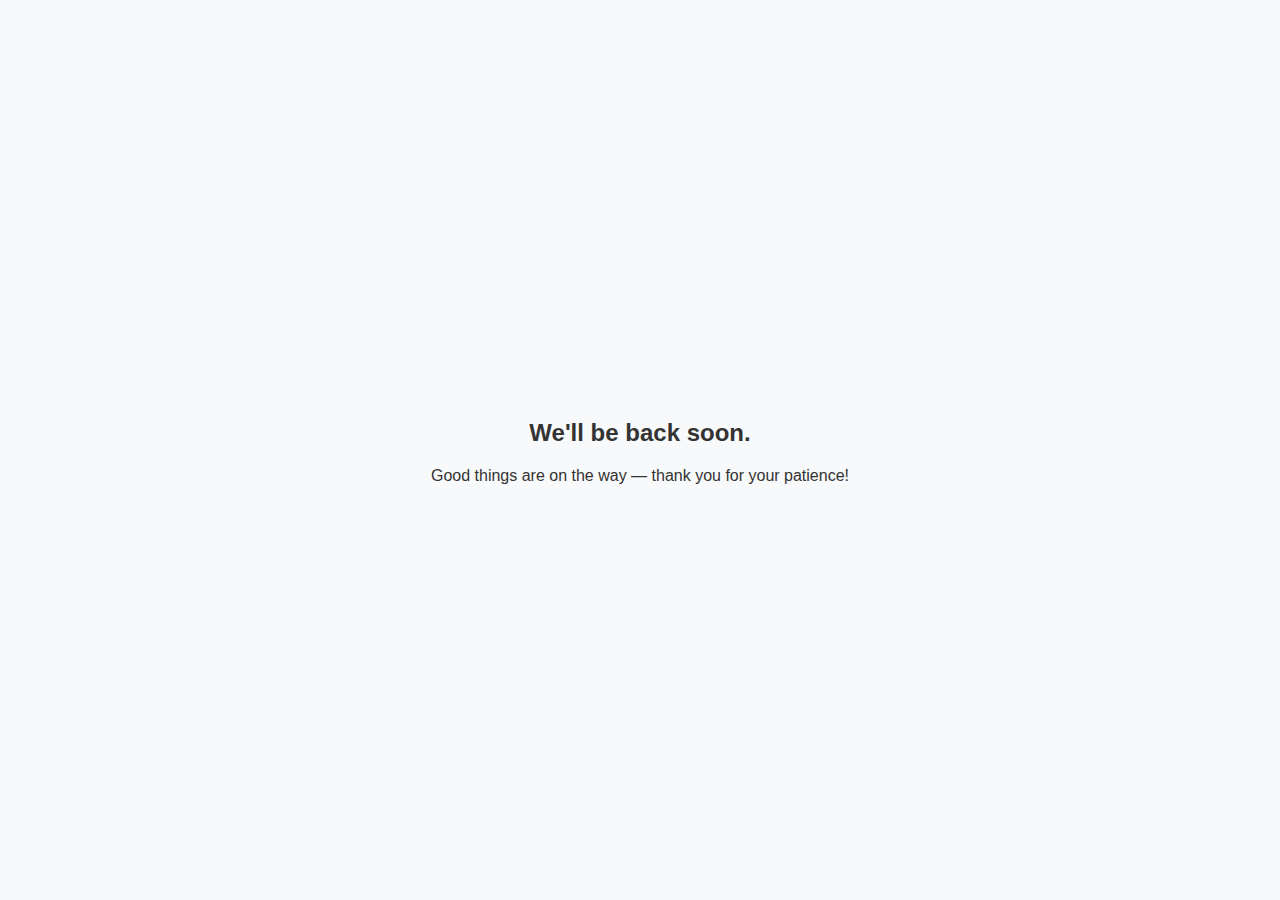
==== index.html @ e7155d1a "Update index.html" ====
<!DOCTYPE html>
<html lang="en">
<head>
  <meta charset="UTF-8" />
  <meta name="viewport" content="width=device-width, initial-scale=1.0"/>
  <title>Maintenance</title>
  <style>
    body {
      font-family: sans-serif;
      background-color: #f8f9fa;
      color: #333;
      display: flex;
      align-items: center;
      justify-content: center;
      height: 100vh;
      margin: 0;
      text-align: center;
    }
  </style>
</head>
<body>
  <div>
    <h2>We'll be back soon.</h2>
    <p>Good things are on the way — thank you for your patience!</p>
  </div>
</body>
</html>
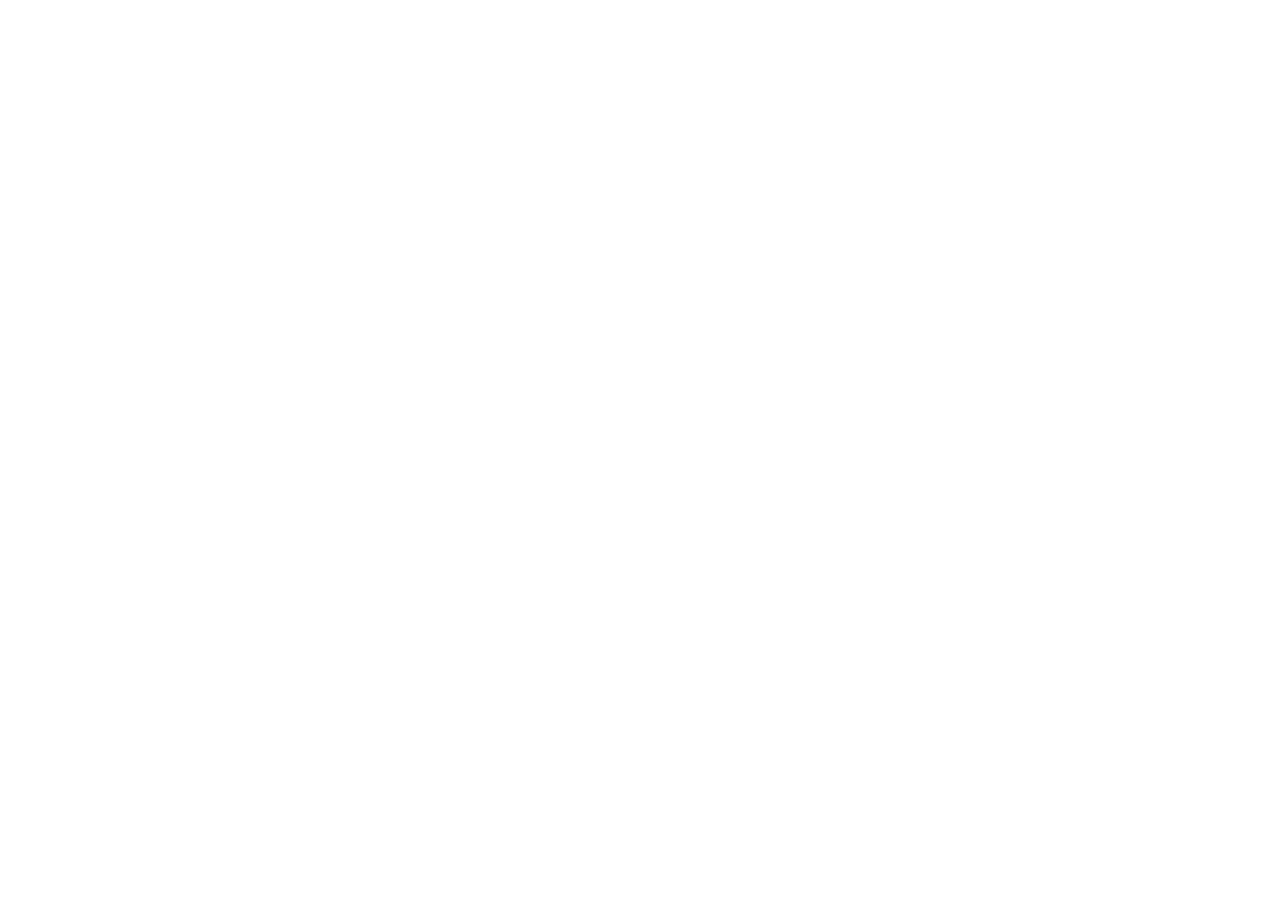
==== commit 7b238594: "Update index.html" ====
--- a/index.html
+++ b/index.html
@@ -1,27 +1,2703 @@
 <!DOCTYPE html>
 <html lang="en">
 <head>
-  <meta charset="UTF-8" />
-  <meta name="viewport" content="width=device-width, initial-scale=1.0"/>
-  <title>Maintenance</title>
-  <style>
-    body {
-      font-family: sans-serif;
-      background-color: #f8f9fa;
-      color: #333;
-      display: flex;
-      align-items: center;
-      justify-content: center;
-      height: 100vh;
-      margin: 0;
-      text-align: center;
-    }
-  </style>
+<meta charset="UTF-8">
+<meta http-equiv="Content-Type" content="text/html; charset=UTF-8">
+<meta name="viewport" content="width=device-width, initial-scale=1, user-scalable=no">
+<meta name="author" content="testkeen.com">	
+<link rel="icon" href="https://testkeen.wordpress.com/wp-content/uploads/2025/02/tkdp_fav-1.png" type="image/svg+xml">
+<title>Testkeen − PSC WBCS, Clerkship, Miscellaneous & KP</title>
+<!-- Google tag (gtag.js) -->
+<script async src="https://www.googletagmanager.com/gtag/js?id=G-6MHMDNCYRB"></script>
+<script>
+  window.dataLayer = window.dataLayer || [];
+  function gtag(){dataLayer.push(arguments);}
+  gtag('js', new Date());
+
+  gtag('config', 'G-6MHMDNCYRB');
+</script>
+<link rel="preconnect" href="https://fonts.googleapis.com">
+<link rel="preconnect" href="https://fonts.gstatic.com" crossorigin>
+<link href="https://fonts.googleapis.com/css2?family=Open+Sans:ital,wght@0,300..800;1,300..800&family=Tiro+Bangla:ital@0;1&display=swap" rel="stylesheet">
+
+<style>
+        body {
+	    font-family: "Open Sans", serif;
+	    font-optical-sizing: auto;
+        max-width: 99%;
+        margin: auto;
+        text-align: center;
+        box-sizing: border-box;
+		font-size: 1rem;
+		user-select: none;
+        }
+		h2 {margin-top: 2px;
+		}
+		p {
+			font-size: 18px;
+		}
+		
+		.top-bar {
+			position: absolute;
+			top: 14px;
+			right: 0%;
+			display: flex;
+			align-items: center;
+			font-size: 20px;
+		}
+
+		.join {
+			margin-right: 20px; 
+		}
+		.top-bar .join a:hover {
+			color: #000000; 
+		}
+
+		.top-bar .join a {
+			color: #666666;
+			text-decoration: none;
+			top: 1.8px; 
+		}
+	
+		* {
+			opacity: 0;
+			animation: fadeIn 0.5s ease-in forwards;
+		}
+
+		@keyframes fadeIn {
+			to {
+        opacity: 1;
+			}
+		}
+
+        @media (min-width: 768px) {
+            .feature-list li {
+                width: 48%; 
+                margin-right: 4%;
+            }
+            .feature-list li:nth-child(2n) {
+                margin-right: 0; 
+            }
+        }
+
+		.info {
+			font-size: 12px;
+			color: #5f6368;
+			position: relative;
+			display: flex;
+			justify-content: space-between;
+			align-items: center;
+			gap: 16px;
+			padding: 2px 10px; /* Adjusted padding */
+			user-select: none;
+			margin-bottom: 20px;
+		}
+
+		.info .btn {
+			display: inline-block;
+			padding: 6px 12px;
+			background-color: #ffffff;
+			border-radius: 12px;
+			color: #5f6368;
+			text-decoration: none;
+			font-weight: 500;
+			text-align: center;
+			transition: background-color 0.2s ease-in-out;
+		}
+		
+
+		.info .btn:hover {
+			background-color: #F4F4F4;
+		}
+
+		.left-links {
+			display: flex;
+			gap: 10px;
+		}
+
+		.right-links {
+			display: flex;
+		}
+		.info-btn {
+			background-color: #007bff;
+			color: white;
+			cursor: pointer;
+			display: inline-block;
+		}
+
+		.popup {
+			display: none;
+			position: absolute;
+			background: #fff;
+			border: 1px solid #ccc;
+			padding: 10px;
+			box-shadow: 0px 4px 6px rgba(0, 0, 0, 0.1);
+			border-radius: 12px;
+			bottom: 100%; 
+			left: 50%;
+			transform: translateX(-50%);
+			margin-bottom: 5px; 
+		}
+
+		.popup a {
+			display: block;
+			margin-bottom: 5px;
+		}
+
+		.daily-btn {
+			display: inline-flex; 
+			align-items: center;
+		}
+
+		.test-date {
+			background: #aaa;
+			font-size: 10px;
+			color: black;
+			padding: 2px 2px;
+			border-radius: 4px;
+			font-weight: 300;
+			margin-left: 6px; 
+			min-width: 25px; 
+			text-align: center;
+			display: flex;
+			flex-direction: column;
+			align-items: center;
+			transition: background-color 0.2s ease-in-out;
+		}
+		.daily-btn:hover .test-date {
+			background-color: #0056b3;
+		}		
+		
+		.month, .day {
+			font-size: 10px; 
+			margin: 0; 
+			color: white;
+			font-weight: 300;
+		}
+		
+		.dynalinks {
+			margin-bottom: 60px;
+			max-width: 70%;
+			margin-left: auto;
+			margin-right: auto;
+		}
+		.dynalinks button {
+			margin: 5px; 
+		}
+		.dynamic-width-button, .more-btn {
+			position: relative;
+			width: auto; 
+			font-family: 'Open Sans';
+			padding: 10px 12px;
+			display: inline-flex;
+			align-items: center;
+			border-radius: 20px;
+			background-color: #ffffff;
+			<!-- background-color: #f4f4f4; -->
+			border: none;
+			cursor: pointer;
+			white-space: nowrap;
+			border: 1px solid #ddd;
+			font-size: 13px; 
+			text-align: left; 
+			color: #222;
+		}
+		
+		.button100bn, .dynamic-width-button, .btn, .start-test, .more-btn, .cwtcontainer-search-and-name {
+		  -webkit-tap-highlight-color: transparent; 
+		}
+		.button100bn:focus, 
+		.dynamic-width-button:focus, 
+		.btn:focus,
+		.more-btn, 
+		.start-test:focus {
+		  outline: none;
+		}
+		#join-button {
+		  -webkit-tap-highlight-color: transparent; 
+		}
+
+		#join-button:focus {
+		  outline: none; 
+		}
+
+		.dynamic-width-button:hover, .more-btn:hover {
+			background-color: #f4f4f4;
+		}
+
+		.dynamic-width-button span, .more-btn span {
+			font-size: 14px;
+			text-align: left;
+			color: #222;
+		}
+		
+		#targetContainer {
+			display: none;
+			opacity: 0;
+			transition: opacity 0.5s ease-in-out;
+		}
+		.active-button {
+			background-color: #e0ecf4 !important; 
+		}
+		.active-button span {
+			color: #0884fc !important; 
+		}	
+		.active-button svg circle {
+			stroke: #0884fc !important; 
+		}
+
+		.active-button svg text {
+			fill: #0884fc !important;
+		}
+
+		.dt-info {
+			position: absolute;
+			top: -30px; 
+			right: -8px; 
+			width: 20px;
+			height: 20px;
+			cursor: pointer;			
+			background-color: white; 
+			border-radius: 50%;
+			border: 1px solid white;
+			z-index: 1001;
+		}
+		.info-container {
+			position: relative;
+			display: inline-block;
+		}
+
+		.tooltip {
+			position: absolute;
+			top: -70px; 
+			right: -50px; 
+			background-color: rgba(0, 0, 0, 0.8);
+			color: white;
+			padding: 6px 8px;
+			font-size: 12px;
+			border-radius: 6px;
+			width: auto;
+			text-align: center;
+			visibility: hidden;
+			opacity: 0;
+			transition: opacity 0.2s ease-in-out, transform 0.2s ease-in-out;
+			box-shadow: 0px 4px 6px rgba(0, 0, 0, 0.1);
+			transform: translateY(-5px); 
+		}
+
+		.info-container:hover .tooltip {
+			visibility: visible;
+			opacity: 1;
+			transform: translateY(0);
+		}
+        .extra-buttons {
+            display: none; 
+        }
+		
+		::-webkit-scrollbar {
+			width: 0px;
+		}
+		
+		.more-btn {
+			position: relative;
+			overflow: hidden; 
+		}
+
+		.more-btn::after {
+			content: "";
+			position: absolute;
+			top: 0;
+			left: -100%;
+			width: 100%;
+			height: 100%;
+			background: linear-gradient(120deg, transparent, rgba(255, 255, 255, 0.6), transparent);
+			transform: skewX(-30deg);
+			animation: light-wave 5s infinite linear;
+		}
+
+		@keyframes light-wave {
+			0% {
+				left: -100%;
+			}
+			100% {
+				left: 100%;
+			}
+		}
+        .blue-dot {
+            position: absolute;
+            top: -8px;
+            right: 12px;
+            width: 6px;
+            height: 6px;
+            background-color: #697FBD;
+            border-radius: 50%;
+            display: block;
+        }		
+
+		.daily-tests, .bntests {
+		  width: 100%; 
+		  margin-bottom: 20px; 
+
+		}
+
+		@media (min-width: 968px) {
+		  .container { 
+			display: flex;
+			justify-content: space-between; 
+		  }
+
+		  .daily-tests, .bntests {
+			width: 48%;
+			margin-right: 1%; 
+		  }
+
+		  .bntests {
+			margin-right: 0; 
+		  }
+		}
+
+		.selector, .info, .gktests {
+		max-width: 75%;
+		margin: auto; /* Centering */
+		}
+
+		@media (max-width: 768px) {
+			.selector, .info, .gktests, .dynalinks {
+				max-width: 97%;
+			}
+		}
+		
+		.cwtcontainer {
+		  text-align: center;
+		  left: 50%;
+		  padding: 20px;
+		  background: #f4f4f4;
+		  border-radius: 30px; 
+		  user-select: none;
+		  margin-top: 100px;		  
+		}
+		@media (max-width: 560px) {
+			.cwtcontainer {
+			  margin-top: auto;
+			}
+		}
+		
+		.greet {
+			z-index: 1 !important;
+			font-family: 'Open Sans', sans-serif;
+			font-weight: 500;
+			font-size: 18px;
+			line-height: 1.5;
+			text-align: center;
+			color: #333;
+			transition: opacity 0.5s ease-in-out;
+		}
+		
+		select, button {
+		  margin: 10px 0;
+		  padding: 8px;
+		  width: 200px;
+		  border: 1px solid green;
+		  border-radius: 4px;
+		  font-size: 12px;
+		  cursor: pointer;
+		}
+		
+		select:disabled {
+		  background-color: #e9ecef;
+		  cursor: not-allowed;
+		  border: 1px solid #ccc;	  
+		}
+		button {
+		  background-color: gray;
+		  color: white;
+		  border: none;
+		  cursor: not-allowed;
+		  transition: background-color 0.3s; 
+		}
+		button.active {
+		  background-color: #0056b3;
+		  cursor: pointer;
+		}
+		.hidden {
+		  display: none;
+		}
+		
+		.grayscale {
+		filter: grayscale(100%);
+		}
+			
+        .container100bn {
+            display: none; 			
+            margin-top: 20px;
+            padding: 20px;
+            grid-template-columns: repeat(auto-fit, minmax(50px, 1fr));
+            grid-template-rows: auto auto 1fr auto; 
+            gap: 14px;
+            background-color: #f4f4f4;
+            border-radius: 20px;
+            margin-top: 20px;
+            margin-bottom: 20px;
+            padding: 20px;
+            text-align: center;
+        }
+		
+        .intro-text {
+            grid-column: 1 / -1; 
+            text-align: center;
+			margin-bottom: 20px;
+        }
+		.concl-text {
+            grid-column: 1 / -1; 
+            text-align: center;
+			margin-top: 20px;		
+		}
+
+        .button-container {
+            grid-column: 1 / -1;
+            display: grid;
+            grid-template-columns: repeat(auto-fit, minmax(50px, 1fr));
+            gap: 14px;
+        }
+
+        .button100bn {
+            position: relative;
+            width: 45px;
+            height: 45px;
+            border-radius: 50%;
+            background-color: #0056b3;
+            color: white;
+            text-align: center;
+            line-height: 45px;
+            text-decoration: none;
+            font-size: 16px;
+        }
+
+        .button100bn:hover {
+            background-color: #0056d6;
+        }
+
+        .free-badge-bn {
+            position: absolute;
+            top: -6px;
+			width: 24px; 
+			height: 10px;			
+			background-color: green; 
+			color: white;
+            font-size: 8px;
+            font-weight: bold;
+            padding: 2px 2px;
+            border-radius: 5px;
+			z-index: 1;			
+			display: flex;
+			justify-content: center;
+			align-items: center;
+			font-family: Arial, sans-serif; 
+			text-decoration: none; 
+			border: 1px solid #e4e4f7;
+			user-select: none; 
+			pointer-events: none;						
+        }
+
+.cwtcontainer-search-and-name {
+            display: flex;
+            align-items: left;
+            justify-content: space-between;
+        }
+
+        .search-container {
+            display: flex;
+            align-items: left;
+            gap: 8px;
+            padding: 8px 12px;
+            border-radius: 20px;
+            transition: background 0.3s ease;
+            cursor: pointer;
+        }
+
+        .search-container:hover {
+            background: #F4F4F4;
+        }
+
+        .search-icon {
+            width: 24px;
+            height: 24px;
+            cursor: pointer;
+            flex-shrink: 0;
+        }
+
+        .search-input {
+			font-family: "Open Sans", serif;
+            width: 0;
+            opacity: 0;
+            border: none;
+            outline: none;
+            font-size: 14px;
+            transition: width 0.5s ease, opacity 0.5s ease;
+            background: transparent;
+        }
+		
+		.search-container.active .search-icon path {
+			stroke: #0884fc;
+		}
+
+		.search-container .search-icon path {
+			stroke: #464455; 
+		}		
+
+        .search-container.active .search-input {
+            width: 180px;
+            opacity: 1;
+        }
+		@media (min-width: 768px) {
+			.search-container.active .search-input {
+				width: 400px;
+			}
+		}		
+		@media (max-width: 350px) {  
+			.search-container:has(.search-input:not(:placeholder-shown)) + .testdesk {
+				display: none;
+			}
+		}
+	
+		.search-results {
+			margin-top: 30px;
+			position: absolute;
+			width: 300px;
+			max-height: 200px;
+			overflow-y: auto; 
+			overflow-x: hidden;
+			display: none;
+			z-index: 10000;
+			border-radius: 4px;
+		}
+
+		.search-result-item {
+			padding: 8px;
+			cursor: pointer;
+			font-size: 14px;
+		}
+
+		.search-result-item:hover {
+			color: #0884fc; 
+			background: transparent; 
+		}
+		.search-results::-webkit-scrollbar {
+			width: 4px;
+		}
+
+		.search-results::-webkit-scrollbar-thumb {
+			background-color: #888;
+			border-radius: 4px;
+		}
+
+		.search-results::-webkit-scrollbar-thumb:hover {
+			background-color: #555;
+		}
+		.btn svg { filter: grayscale(100%); transition: filter 0.3s; }  
+		.btn:hover svg, .btn:active svg { filter: grayscale(0%); }
+		
+		
+#notification {
+            font-family: "Open Sans", serif;
+			font-size: 14px;
+            position: fixed;
+            top: 40px;  
+            left: -312px;
+            color: #333;
+            padding: 15px;
+            transition: transform 0.5s ease-in-out;
+			z-index: 9999;
+        }
+        .notishow {
+            transform: translateX(320px);
+        }
+        .notihide {
+            transform: translateX(-320px);
+        }	
+		
+		
+</style>
 </head>
 <body>
-  <div>
-    <h2>We'll be back soon.</h2>
-    <p>Good things are on the way — thank you for your patience!</p>
-  </div>
+<div id="sidebar-toggle" style="display: inline-block; position: absolute; left: 10px; margin-top: -90px; padding: 8px;" draggable="false"> <img src="https://raw.githubusercontent.com/testkeen/testkeen.github.io/1ece4b103b0f486cca823d83f6406282b7410e41/Testkeen.svg" alt="Logo" style="width: 25px; height: auto; display: block; transform: translateY(20px); margin-left: 0; margin-top: -20px; user-drag: none;" oncontextmenu="return false;" draggable="false"></div>
+<div class="top-bar"><div class="join">
+<div id="loading-spinner" style="display: inline-block; padding: 3px 10px; text-align: center; vertical-align: center; ">
+<svg width="14px" height="14px" xmlns="http://www.w3.org/2000/svg" viewBox="0 0 36 36" fill="none"> <defs><linearGradient x1="0%" y1="100%" x2="100%" y2="100%" id="linearGradient-1"> <stop stop-color="#666" stop-opacity="0" offset="0%"></stop> <stop stop-color="#666" stop-opacity="0.50" offset="39.9430698%"></stop> <stop stop-color="#666" offset="100%"></stop> </linearGradient></defs> <g stroke="none" stroke-width="1" fill="none" fill-rule="evenodd"> <rect fill-opacity="0.01" fill="none" x="0" y="0" width="36" height="36"></rect> <path d="M34,18 C34,9.163444 26.836556,2 18,2 C11.6597233,2 6.18078805,5.68784135 3.59122325,11.0354951" stroke="url(#linearGradient-1)" stroke-width="4" stroke-linecap="round" transform="rotate(-90, 18, 18)"> <animateTransform attributeName="transform" type="rotate" from="0 18 18" to="360 18 18" dur="0.8s" repeatCount="indefinite" keyTimes="0;1" keySplines="0.42, 0.0, 0.58, 1.0" /></path></g></svg></div>
+<a id="join-button" href="https://www.testkeen.com/membership" style="display: none; padding: 3px 10px; background-color: #f4f4f4; color: 666666; text-decoration: none; font-size: 16px; border-radius: 30%; text-align: center; opacity: 0.5; vertical-align: center; " title="Subscribe"><svg fill="#444" height="14px" width="14px" version="1.1" id="Capa_1" xmlns="http://www.w3.org/2000/svg" xmlns:xlink="http://www.w3.org/1999/xlink" viewBox="0 0 220 220" xml:space="preserve" stroke="#444"> <g id="SVGRepo_bgCarrier" stroke-width="0"></g> <g id="SVGRepo_tracerCarrier" stroke-linecap="round" stroke-linejoin="round"></g> <g id="SVGRepo_iconCarrier"> <path d="M220,98.865c0-12.728-10.355-23.083-23.083-23.083s-23.083,10.355-23.083,23.083c0,5.79,2.148,11.084,5.681,15.14 l-23.862,21.89L125.22,73.002l17.787-20.892l-32.882-38.623L77.244,52.111l16.995,19.962l-30.216,63.464l-23.527-21.544 c3.528-4.055,5.671-9.344,5.671-15.128c0-12.728-10.355-23.083-23.083-23.083C10.355,75.782,0,86.137,0,98.865 c0,11.794,8.895,21.545,20.328,22.913l7.073,84.735H192.6l7.073-84.735C211.105,120.41,220,110.659,220,98.865z"></path> </g></svg></a></div></div>
+
+<div id="notification">
+<svg style="vertical-align: -3px;" width="16px" height="16px" viewBox="0 0 24 24" fill="none" xmlns="http://www.w3.org/2000/svg"><g id="SVGRepo_bgCarrier" stroke-width="0"></g><g id="SVGRepo_tracerCarrier" stroke-linecap="round" stroke-linejoin="round"></g><g id="SVGRepo_iconCarrier"> <path d="M12 2C6.49 2 2 6.49 2 12C2 17.51 6.49 22 12 22C17.51 22 22 17.51 22 12C22 6.49 17.51 2 12 2ZM16.78 9.7L11.11 15.37C10.97 15.51 10.78 15.59 10.58 15.59C10.38 15.59 10.19 15.51 10.05 15.37L7.22 12.54C6.93 12.25 6.93 11.77 7.22 11.48C7.51 11.19 7.99 11.19 8.28 11.48L10.58 13.78L15.72 8.64C16.01 8.35 16.49 8.35 16.78 8.64C17.07 8.93 17.07 9.4 16.78 9.7Z" fill="#47ab3f"></path> </g></svg>
+
+    &nbsp; Welcome to <b style="font-weight: 600;">Testkeen</b>  
+</div>
+<script>
+const notificationVersion = "0";
+
+    document.addEventListener("DOMContentLoaded", function () {
+        let storedVersion = localStorage.getItem("notifVersion");
+        if (storedVersion !== notificationVersion) {
+            setTimeout(showNotification, 3000);
+            localStorage.setItem("notifVersion", notificationVersion);
+        }
+    });
+
+    function showNotification() {
+        let notif = document.getElementById("notification");
+        notif.classList.add("notishow");
+        setTimeout(hideNotification, 10000);
+    }
+
+    function hideNotification() {
+        let notif = document.getElementById("notification");
+        notif.classList.add("notihide");
+        setTimeout(() => notif.style.display = "none", 500);
+    }
+</script>
+<div class="intro" style="margin-bottom: 100px;"></div>
+<div class="dynalinks"> 
+<button class="dynamic-width-button" data-url="https://sites.google.com/view/m100ptests/mixed100-en"><svg fill="#e2c922" style="vertical-align: middle; margin-right: 8px;" width="20px" height="20px" viewBox="-4 0 32 32" version="1.1" xmlns="http://www.w3.org/2000/svg"><g id="SVGRepo_bgCarrier" stroke-width="0"></g><g id="SVGRepo_tracerCarrier" stroke-linecap="round" stroke-linejoin="round"></g><g id="SVGRepo_iconCarrier"> <title>Updates Daily</title> <path d="M12 10.938c-1.375 0-2.5-1.125-2.5-2.5 0-1.406 1.125-2.5 2.5-2.5s2.5 1.094 2.5 2.5c0 1.375-1.125 2.5-2.5 2.5zM2.031 9.906c1.094 0 1.969 0.906 1.969 2 0 1.125-0.875 2-1.969 2-1.125 0-2.031-0.875-2.031-2 0-1.094 0.906-2 2.031-2zM22.031 9.906c1.094 0 1.969 0.906 1.969 2 0 1.125-0.875 2-1.969 2-1.125 0-2.031-0.875-2.031-2 0-1.094 0.906-2 2.031-2zM4.219 23.719l-1.656-9.063c0.5-0.094 0.969-0.375 1.344-0.688 1.031 0.938 2.344 1.844 3.594 1.844 1.5 0 2.719-2.313 3.563-4.25 0.281 0.094 0.625 0.188 0.938 0.188s0.656-0.094 0.938-0.188c0.844 1.938 2.063 4.25 3.563 4.25 1.25 0 2.563-0.906 3.594-1.844 0.375 0.313 0.844 0.594 1.344 0.688l-1.656 9.063h-15.563zM3.875 24.5h16.25v1.531h-16.25v-1.531z"></path> </g></svg> <span style="">Daily Set&nbsp;&nbsp;&nbsp;&nbsp;</span><div class="info-container" onclick="event.stopPropagation();"><svg class="dt-info" width="12px" height="12px" viewBox="0 0 24 24" fill="none" xmlns="http://www.w3.org/2000/svg"><path d="M12 22C6.477 22 2 17.523 2 12S6.477 2 12 2s10 4.477 10 10-4.477 10-10 10zm-.696-3.534c.63 0 1.332-.288 2.196-1.458l.911-1.22a.334.334 0 0 0-.074-.472.38.38 0 0 0-.505.06l-1.475 1.679a.241.241 0 0 1-.279.061.211.211 0 0 1-.12-.244l1.858-7.446a.499.499 0 0 0-.575-.613l-3.35.613a.35.35 0 0 0-.276.258l-.086.334a.25.25 0 0 0 .243.312h1.73l-1.476 5.922c-.054.234-.144.63-.144.918 0 .666.396 1.296 1.422 1.296zm1.83-10.536c.702 0 1.242-.414 1.386-1.044.036-.144.054-.306.054-.414 0-.504-.396-.972-1.134-.972-.702 0-1.242.414-1.386 1.044a1.868 1.868 0 0 0-.054.414c0 .504.396.972 1.134.972z" fill="#000000"></path></svg><div class="tooltip">Updated on Apr 17<br><span style="font-size: 9px; color: white;">Members only | <a href="https://testkeen.com/demo/mixed100.html" target="_blank" style="color: #FFD700; text-decoration: none;">Demo</a>
+</span></div></div></button>
+<button class="dynamic-width-button" id="toggleButton" data-test="BanglaSets" data-version="108"><svg width="20" height="20" viewBox="0 0 60 60" style="vertical-align: middle;" xmlns="http://www.w3.org/2000/svg"><style>@import url('https://fonts.googleapis.com/css2?family=Tiro+Bangla&display=swap');</style><circle cx="30" cy="30" r="27" stroke="black" stroke-width="2" fill="none" /><text x="30" y="34" font-size="40" font-family="Tiro Bangla, sans-serif" fill="black" text-anchor="middle" dominant-baseline="middle">ব</text></svg><span style="font-weight: 400;">&nbsp;&nbsp;১০৮-টি বাংলা সেট&nbsp;&nbsp;</span><span class="blue-dot"></span> </button>
+<button class="dynamic-width-button" data-test="MarchCA" data-version="202503" data-url="https://testkeen.com/current-affairs/march-310ca"><svg width="20px" height="20px" viewBox="0 0 48 48" style="vertical-align: middle; margin-right: 8px;" xmlns="http://www.w3.org/2000/svg" fill="#000000"><g id="SVGRepo_bgCarrier" stroke-width="0"></g><g id="SVGRepo_tracerCarrier" stroke-linecap="round" stroke-linejoin="round"></g><g id="SVGRepo_iconCarrier"> <defs> <style>.c{fill:none;stroke:#f41010;stroke-linecap:round;stroke-linejoin:round;}</style> </defs> <g id="a"> <g> <path class="c" d="m25.1375,26c1.925,0,3.5,1.575,3.5,3.5h0c0,1.925-1.575,3.5-3.5,3.5h-1.4c-2.45,0-3.325-.35-4.375-1.225"></path> <path class="c" d="m19.3625,20.225c1.05-.875,2.1-1.225,4.375-1.225h1.4,0c1.925,0,3.5,1.575,3.5,3.5h0c0,1.925-1.575,3.5-3.5,3.5h-3.5"></path> </g> </g> <g id="b"> <path class="c" d="m8.0988,7.8588c-1.0601,0-1.9194.8593-1.9194,1.9194v31.8025c0,1.06.8593,1.9193,1.9193,1.9193h31.8025c1.06,0,1.9193-.8592,1.9194-1.9192h0V9.7782c0-1.0601-.8593-1.9194-1.9194-1.9194H8.0988Z"></path> <line class="c" x1="12.8166" y1="10.258" x2="12.8166" y2="4.5"></line> <line class="c" x1="35.1834" y1="10.258" x2="35.1834" y2="4.5"></line> </g> </g></svg><span style="">March CA&nbsp;&nbsp;</span><span class="blue-dot"></span></button>
+<button class="dynamic-width-button" data-test="HistoricalApril" data-version="1" data-url="https://testkeen.com/special-gk/historical-april"><svg width="20px" height="20px" viewBox="0 0 24 24" fill="none" style="vertical-align: middle; margin-right: 8px;" xmlns="http://www.w3.org/2000/svg"><g id="SVGRepo_bgCarrier" stroke-width="0"></g><g id="SVGRepo_tracerCarrier" stroke-linecap="round" stroke-linejoin="round"></g><g id="SVGRepo_iconCarrier"> <path fill-rule="evenodd" clip-rule="evenodd" d="M5.07868 5.06891C8.87402 1.27893 15.0437 1.31923 18.8622 5.13778C22.6824 8.95797 22.7211 15.1313 18.9262 18.9262C15.1312 22.7211 8.95793 22.6824 5.13774 18.8622C2.87389 16.5984 1.93904 13.5099 2.34047 10.5812C2.39672 10.1708 2.775 9.88377 3.18537 9.94002C3.59575 9.99627 3.88282 10.3745 3.82658 10.7849C3.4866 13.2652 4.27782 15.881 6.1984 17.8016C9.44288 21.0461 14.6664 21.0646 17.8655 17.8655C21.0646 14.6664 21.046 9.44292 17.8015 6.19844C14.5587 2.95561 9.33889 2.93539 6.13935 6.12957L6.88705 6.13333C7.30126 6.13541 7.63535 6.47288 7.63327 6.88709C7.63119 7.3013 7.29372 7.63539 6.87951 7.63331L4.33396 7.62052C3.92269 7.61845 3.58981 7.28556 3.58774 6.8743L3.57495 4.32874C3.57286 3.91454 3.90696 3.57707 4.32117 3.57498C4.73538 3.5729 5.07285 3.907 5.07493 4.32121L5.07868 5.06891Z" fill="#1C274C"></path> <path opacity="0.5" d="M12 7.25C12.4142 7.25 12.75 7.58579 12.75 8V11.6893L15.0303 13.9697C15.3232 14.2626 15.3232 14.7374 15.0303 15.0303C14.7374 15.3232 14.2626 15.3232 13.9697 15.0303L11.5429 12.6036C11.3554 12.416 11.25 12.1617 11.25 11.8964V8C11.25 7.58579 11.5858 7.25 12 7.25Z" fill="#1C274C"></path> </g></svg><span style="">Historical April&nbsp;&nbsp;</span><span class="blue-dot"></span> </button>
+
+<span class="extra-buttons">
+<button class="dynamic-width-button" data-test="UnionBudget" data-version="1" data-url="https://testkeen.com/special-gk/union-budget"><img src="https://upload.wikimedia.org/wikipedia/commons/thumb/5/55/Emblem_of_India.svg/150px-Emblem_of_India.svg.png" oncontextmenu="return false;" draggable="false" alt="icon" style="vertical-align: middle; margin-right: 8px; width: 13px; height: 18px; background: transparent;"> <span>Union Budget&nbsp;&nbsp;</span> <span class="blue-dot"></span> </button>
+<button class="dynamic-width-button" data-test="Gandhi" data-version="1" data-url="https://testkeen.com/special-gk/gandhi"><svg version="1.1" id="_x32_" style="vertical-align: middle; margin-right: 8px;" xmlns="http://www.w3.org/2000/svg" xmlns:xlink="http://www.w3.org/1999/xlink" viewBox="0 0 512 512" xml:space="preserve" width="20px" height="20px" fill="#000000"><g id="SVGRepo_bgCarrier" stroke-width="0"></g><g id="SVGRepo_tracerCarrier" stroke-linecap="round" stroke-linejoin="round"></g><g id="SVGRepo_iconCarrier"> <style type="text/css"> .st0{fill:#000000;} </style> <g> <path class="st0" d="M343.244,205.496c-31.582,0-57.87,21.791-65.17,51.114c-6.264-2.572-13.501-4.053-21.403-4.099 c-7.91,0.046-15.147,1.527-21.411,4.099c-7.302-29.323-33.59-51.114-65.171-51.114c-37.206,0-67.362,30.147-67.362,67.373 c0,37.206,30.156,67.363,67.362,67.363c23.106,0,43.454-11.641,55.594-29.361v27.344h13.019v-60.758h-1.702 c0.102-1.554,0.462-3.016,0.462-4.589c0-0.981-0.241-1.897-0.297-2.878c4.701-2.554,11.65-4.535,19.506-4.46 c7.856-0.075,14.796,1.906,19.497,4.45c-0.046,0.971-0.286,1.906-0.286,2.887c0,37.206,30.156,67.363,67.363,67.363 c37.217,0,67.373-30.157,67.373-67.363C410.617,235.643,380.461,205.496,343.244,205.496z M202.993,305.763 c-8.458,8.448-20.024,13.63-32.905,13.65c-12.879-0.019-24.447-5.202-32.904-13.65c-8.439-8.448-13.621-20.023-13.639-32.894 c0.056-25.725,20.847-46.498,46.543-46.543c25.696,0.045,46.498,20.818,46.544,46.543 C216.623,285.74,211.432,297.315,202.993,305.763z M376.149,305.763c-8.458,8.448-20.024,13.63-32.905,13.65 c-12.88-0.019-24.446-5.202-32.904-13.65c-8.439-8.448-13.621-20.023-13.64-32.894c0.056-25.725,20.848-46.498,46.544-46.543 c25.697,0.045,46.498,20.818,46.544,46.543C389.779,285.74,384.587,297.315,376.149,305.763z"></path> <path class="st0" d="M495.321,255.759c-8.309-13.824-20.977-20.875-31.304-24.28c-3.081-1.009-5.922-1.684-8.606-2.222 c0-12.066,0-30.758,0-47.876c-0.064-25.909-5.755-70.241-33.978-109.669c-7.818-10.817-18.459-20.302-30.831-28.842 c-18.572-12.751-41.13-23.29-64.486-30.832C302.742,4.526,278.638,0.01,256.67,0c-29.267,0.056-62.44,7.976-92.43,20.542 c-29.925,12.751-56.648,29.684-72.341,51.17c-28.222,39.428-33.914,83.76-33.978,109.669c0,15.981,0,33.358,0,45.424 c-8.781,0.334-20.052,2.147-30.563,9.902c-5.719,4.266-10.854,10.39-14.241,18.071c-3.414,7.68-5.173,16.73-5.173,27.168 c0,7.153,0.815,14.99,2.508,23.678c5.552,28.962,20.671,49.33,37.133,62.487c13.741,11.077,28.121,17.451,39.419,21.764 c8.957,24.817,17.877,43.175,28.186,57.915c11.15,15.999,23.919,27.436,38.308,37.744l0.342,0.241l0.305,0.204 c1.388,0.823,40.992,25.964,102.526,26.02c61.526-0.056,101.13-25.197,102.508-26.02l0.351-0.231l0.306-0.214 c14.065-10.086,26.862-20.626,38.151-36.374c10.437-14.536,19.413-33.052,28.444-59.266c11.317-4.238,26.15-10.466,40.233-21.477 c8.448-6.626,16.554-14.99,23.05-25.548c6.487-10.558,11.281-23.254,13.298-38.031c0.703-5.098,1.046-9.919,1.046-14.49 C504.084,276.561,500.854,264.893,495.321,255.759z M474.64,300.924c-1.527,11.039-4.895,19.691-9.336,26.954 c-6.645,10.826-16.009,18.665-26.048,24.614c-10.04,5.95-20.562,9.836-29,12.834l-6.598,2.359l-2.184,6.671 c-9.28,28.269-17.84,45.721-26.742,58.083c-8.837,12.251-18.22,20.182-31.276,29.591c-3.312,2.018-37.004,21.394-86.786,21.329 c-26.76,0.01-48.848-5.542-64.125-11.038c-7.634-2.758-13.555-5.487-17.489-7.478c-1.97-0.999-3.433-1.804-4.358-2.331 l-0.786-0.472c-12.751-9.207-22.245-17.85-31.249-30.674c-9.05-12.918-17.646-30.518-26.862-57.222l-2.258-6.505l-6.468-2.313 c-10.993-3.897-25.262-9.596-37.503-19.497c-12.234-9.994-22.587-23.55-27.002-45.693c-1.416-7.18-1.989-13.222-1.989-18.191 c0-7.292,1.212-12.206,2.702-15.527c2.277-4.905,4.904-6.977,8.634-8.754c3.682-1.693,8.569-2.388,12.769-2.369 c2.536,0,4.784,0.231,6.31,0.445l1.675,0.268l0.334,0.064l17.544,4.128v-18.081c0,0,0-32.544,0-60.739 c-0.065-21.763,5.33-60.812,28.593-92.939c5.098-7.106,13.39-14.805,23.826-21.976c15.647-10.78,36.033-20.422,57.028-27.167 c20.995-6.782,42.686-10.697,60.673-10.67c24.003-0.056,54.502,6.977,81.299,18.302c13.426,5.663,25.964,12.362,36.402,19.534 c10.438,7.171,18.719,14.87,23.818,21.976c23.271,32.127,28.657,71.176,28.591,92.939c0,28.195,0,60.739,0,60.739v15.119 l15.083-0.814c1.814-0.046,11.594,0.537,19.146,4.848c3.877,2.166,7.189,4.998,9.79,9.254c2.544,4.284,4.589,10.299,4.618,19.821 C475.417,293.494,475.185,297.01,474.64,300.924z"></path> <path class="st0" d="M298.227,367.455c2.989-4.266,5.145-9.068,5.191-14.434c0.01-3.35-0.981-6.858-2.989-9.855l-10.836,7.226 l0.806,2.629c0.018,1.563-0.786,4.098-2.814,6.93c-2.961,4.257-8.337,8.874-14.278,12.169c-5.922,3.33-12.436,5.33-17.127,5.283 l-1-0.019h-0.268h-0.25l-0.898,0.019c-6.293,0.093-15.685-3.59-22.801-8.957c-3.58-2.656-6.625-5.673-8.596-8.495 c-2.026-2.831-2.84-5.366-2.813-6.939l0.786-2.61l-10.807-7.246c-2.027,2.99-3.008,6.514-2.998,9.855 c0.037,5.376,2.202,10.169,5.173,14.434c0.462,0.648,1.037,1.241,1.546,1.879l-29.731,32.405l9.586,8.799l29.499-32.182 c2.443,1.86,4.978,3.609,7.69,5.135c7.403,4.109,15.508,6.903,23.466,6.95l1.018-0.028l1.398,0.028 c10.594-0.111,21.541-4.922,30.563-11.539c0.222-0.148,0.389-0.342,0.593-0.49l29.462,32.127l9.586-8.799l-29.73-32.434 C297.145,368.677,297.773,368.102,298.227,367.455z"></path> <rect x="224.608" y="405.477" class="st0" width="68.345" height="13.019"></rect> </g> </g></svg><span style="">Gandhi&nbsp;&nbsp;</span><span class="blue-dot"></span> </button>
+<button class="dynamic-width-button" data-test="DPSP" data-version="1" data-url="https://testkeen.com/special-gk/dpsp">
+<svg fill="#ee1111" width="18px" height="18px" viewBox="0 0 32 32" id="icon" style="vertical-align: middle; margin-right: 8px;" xmlns="http://www.w3.org/2000/svg"><g id="SVGRepo_bgCarrier" stroke-width="0"></g><g id="SVGRepo_tracerCarrier" stroke-linecap="round" stroke-linejoin="round"></g><g id="SVGRepo_iconCarrier"> <defs> <style> .cls-1 { fill: none; } </style> </defs> <path d="M30,24a6,6,0,1,0-6,6A6.0066,6.0066,0,0,0,30,24Zm-2,0a3.9521,3.9521,0,0,1-.5669,2.019L21.981,20.5669A3.9529,3.9529,0,0,1,24,20,4.0045,4.0045,0,0,1,28,24Zm-8,0a3.9521,3.9521,0,0,1,.5669-2.019l5.4521,5.4521A3.9529,3.9529,0,0,1,24,28,4.0045,4.0045,0,0,1,20,24Z" transform="translate(0 0)"></path> <rect x="8" y="16" width="10" height="2"></rect> <rect x="8" y="10" width="12" height="2"></rect> <path d="M14,27.7334l-5.2344-2.791A8.9858,8.9858,0,0,1,4,17V4H24l0,11h2L26,4a2.0023,2.0023,0,0,0-2-2H4A2.0023,2.0023,0,0,0,2,4V17a10.9814,10.9814,0,0,0,5.8242,9.707L14,30Z" transform="translate(0 0)"></path> <rect id="_Transparent_Rectangle_" data-name="<Transparent Rectangle>" class="cls-1" width="32" height="32"></rect> </g></svg><span style="">DPSP&nbsp;&nbsp;</span><span class="blue-dot"></span></button>
+
+<button class="dynamic-width-button" data-test="Oscars2025" data-version="1" data-url="https://testkeen.com/special-gk/the-oscars-2025"><img src="https://raw.githubusercontent.com/testkeen/ico/refs/heads/main/oscars.png" oncontextmenu="return false;" draggable="false" alt="icon" style="vertical-align: middle; margin-right: 8px; width: 20px; height: 20px; background: transparent;"> <span>Oscars 2025&nbsp;&nbsp;</span> <span class="blue-dot"></span> </button>
+</span>
+
+<button class="more-btn" id="more-btn" onclick="showMore()"><svg width="20px" height="20px" viewBox="0 0 24 24" fill="none" style="vertical-align: middle; margin-right: 8px;" xmlns="http://www.w3.org/2000/svg"><g id="SVGRepo_bgCarrier" stroke-width="0"></g><g id="SVGRepo_tracerCarrier" stroke-linecap="round" stroke-linejoin="round"></g><g id="SVGRepo_iconCarrier"> <path d="M13 8.92226L7.92226 3.84453C6.79623 2.71849 4.97056 2.71849 3.84453 3.84453C2.71849 4.97056 2.71849 6.79623 3.84453 7.92226L16.0777 20.1555C17.2038 21.2815 19.0294 21.2815 20.1555 20.1555C21.2815 19.0294 21.2815 17.2038 20.1555 16.0777L17.0777 13" stroke="#429c21" stroke-width="1.5" stroke-linecap="round"></path> <path d="M6 10L10 6" stroke="#429c21" stroke-width="1.5" stroke-linecap="round"></path> <path d="M16.1 2.30719C16.261 1.8976 16.8385 1.8976 16.9994 2.30719L17.4298 3.40247C17.479 3.52752 17.5776 3.62651 17.7022 3.67583L18.7934 4.1078C19.2015 4.26934 19.2015 4.849 18.7934 5.01054L17.7022 5.44252C17.5776 5.49184 17.479 5.59082 17.4298 5.71587L16.9995 6.81115C16.8385 7.22074 16.261 7.22074 16.1 6.81116L15.6697 5.71587C15.6205 5.59082 15.5219 5.49184 15.3973 5.44252L14.3061 5.01054C13.898 4.849 13.898 4.26934 14.3061 4.1078L15.3973 3.67583C15.5219 3.62651 15.6205 3.52752 15.6697 3.40247L16.1 2.30719Z" stroke="#429c21"></path> <path d="M19.9672 9.12945C20.1281 8.71987 20.7057 8.71987 20.8666 9.12945L21.0235 9.5288C21.0727 9.65385 21.1713 9.75284 21.2959 9.80215L21.6937 9.95965C22.1018 10.1212 22.1018 10.7009 21.6937 10.8624L21.2959 11.0199C21.1713 11.0692 21.0727 11.1682 21.0235 11.2932L20.8666 11.6926C20.7057 12.1022 20.1281 12.1022 19.9672 11.6926L19.8103 11.2932C19.7611 11.1682 19.6625 11.0692 19.5379 11.0199L19.14 10.8624C18.732 10.7009 18.732 10.1212 19.14 9.95965L19.5379 9.80215C19.6625 9.75284 19.7611 9.65385 19.8103 9.5288L19.9672 9.12945Z" stroke="#429c21"></path> <path d="M5.1332 15.3072C5.29414 14.8976 5.87167 14.8976 6.03261 15.3072L6.18953 15.7065C6.23867 15.8316 6.33729 15.9306 6.46188 15.9799L6.85975 16.1374C7.26783 16.2989 7.26783 16.8786 6.85975 17.0401L6.46188 17.1976C6.33729 17.2469 6.23867 17.3459 6.18953 17.471L6.03261 17.8703C5.87167 18.2799 5.29414 18.2799 5.1332 17.8703L4.97628 17.471C4.92714 17.3459 4.82852 17.2469 4.70393 17.1976L4.30606 17.0401C3.89798 16.8786 3.89798 16.2989 4.30606 16.1374L4.70393 15.9799C4.82852 15.9306 4.92714 15.8316 4.97628 15.7065L5.1332 15.3072Z" stroke="#429c21"></path> </g></svg><span style="">More&nbsp;&nbsp;</span></button></div>
+<div class="selector"><div class="cwtcontainer">
+<div class="cwtcontainer-search-and-name" style="margin-bottom: 10px;">
+    <div class="search-container" onclick="activateSearch()">
+        <svg class="search-icon" viewBox="0 0 24 24" fill="none" xmlns="http://www.w3.org/2000/svg">
+            <path d="M14.5776 14.5419C15.5805 13.53 16.2 12.1373 16.2 10.6C16.2 7.50721 13.6928 5 10.6 5C7.50721 5 5 7.50721 5 10.6C5 13.6928 7.50721 16.2 10.6 16.2C12.1555 16.2 13.5628 15.5658 14.5776 14.5419ZM14.5776 14.5419L19 19" stroke="#464455" stroke-linecap="round" stroke-linejoin="round"></path>
+        </svg>
+        <input  type="text" class="search-input" placeholder="&nbsp;type a topic name">
+    </div>
+<div style="margin-top: 10px; font-size: 14px; font-weight: 400; color: #666; white-space: nowrap;">
+  <span id="test-wrapper" style="display: inline-block; position: relative;">
+    <span id="test-part" style="display: inline-block; transition: transform 0.6s ease, opacity 0.6s ease; transform-origin: right;">Test</span>
+  </span>
+  <span id="t-dash" style="display: none;">t-</span><span>Desk</span>
+</div>
+<script>
+  setTimeout(function() {
+    var testPart = document.getElementById("test-part");
+    var tDash = document.getElementById("t-dash");
+    testPart.style.transform = "scaleX(0)";
+    testPart.style.opacity = "0";
+    setTimeout(function() {
+      document.getElementById("test-wrapper").style.display = "none";
+      tDash.style.display = "inline-block";
+    }, 600);
+  }, 4000);
+</script>
+</div>
+
+     <div class="greet" id="greetText">What are we reading today?</div>
+ 
+ <br>
+<label for="subject"></label>
+<select id="subject">
+	<option value="">Select Subject</option>
+	<option value="ca">Current Affairs</option>
+	<option value="en-grammar">English Language</option>
+	<option value="his-ancient">History - Ancient India</option>
+	<option value="his-medieval">History - Medieval India</option>
+	<option value="his-modern">History - Modern India</option>
+	<option value="pol">Indian Polity</option> 
+	<option value="geo">Geography</option>
+	<option value="eco">Indian Economy</option>
+	<option value="science">Science</option>
+	<option value="math">Mathematics</option>
+	<!-- <option value="gi">GI / Reasoning</option>	 -->
+	<option value="com">Computer Awareness</option>
+	<option value="gk-map-study">General Knowledge + Maps</option>
+	<option value="pyqs-wbcs-pre">WBCS Prelims PYQs</option>
+	<option value="pyqs">PYQs Others</option>
+</select>
+<label for="chapter"></label>
+<select id="chapter" disabled>
+	<option value=""> Select Chapter </option>
+</select>
+<label for="topic"></label>
+<select id="topic" disabled>
+	<option value=""> Select Topic </option>
+</select>
+<p id="selected-chapter"></p>
+<button id="start-test"><img src="https://raw.githubusercontent.com/testkeen/testkeen.github.io/1ece4b103b0f486cca823d83f6406282b7410e41/Testkeen.svg" alt="Logo" oncontextmenu="return false;" style="width: 13px; height: auto; display: inline-block; margin-right: 5px; filter: invert(100%); user-drag: none;">Start</button></div>
+<script>
+const subjectData = {	
+// Current Affairs 
+	'ca': {
+	chapters: {
+'weekly-ca': {
+	name: 'Weekly CA - Sunday Affairs',
+	topics: {
+'en-ca': { name: 'April 3 - April 12  (100)', tags: 'sunday affairs', link: 'https://testkeen.com/current-affairs/sunday-affairs-en' },
+'bn-ca': { name: 'এপ্রিল 3 - এপ্রিল 12 (100)', tags: 'sunday affairs', link: 'https://testkeen.com/current-affairs/sunday-affairs-bn' },			
+		}
+},		
+
+'2024': {
+	name: '2024',
+	topics: {
+'apr-t': { name: 'April, 2024 - Test (310)', link: 'https://sites.google.com/view/testkeentest/desk/ca/2024/april-ca' },
+'apr-pdf': { name: 'April, 2024 - Download pdf', link: 'https://drive.google.com/uc?export=download&id=1QjOPYfpEJZQfqe88uzZraYu6e1ESNjxx' },
+'may-t': { name: 'May, 2024 - Test (310)', link: 'https://sites.google.com/view/testkeentest/desk/ca/2024/may-ca' },
+'may-pdf': { name: 'May, 2024 - Download pdf', link: 'https://drive.google.com/uc?export=download&id=1ZZY3BEh3JN7xlx5z4LdAvfX1H9J8ChHG' },
+'jun-t': { name: 'June, 2024 - Test (300)', link: 'https://sites.google.com/view/testkeentest/desk/ca/2024/june-ca' },
+'jun-pdf': { name: 'June, 2024 - Download pdf', link: 'https://drive.google.com/uc?export=download&id=1WesSGgMNzDWaQrd8YHYL_fbokjCVABuQ' },		
+'jul-t': { name: 'July, 2024 - Test (310)', link: 'https://sites.google.com/view/monthlyca/july-2024-310-ca' },
+'jul-pdf': { name: 'July, 2024 - Download pdf', link: 'https://drive.google.com/uc?export=download&id=1Pe3vFBtQTcAqLjdaFyFq8SOw-sMjcjM7' },
+'aug-t': { name: 'August, 2024 - Test (310)', link: 'https://sites.google.com/view/monthlyca/august-2024-310-ca' },
+'aug-pdf': { name: 'August, 2024 - Download pdf', link: 'https://drive.google.com/uc?export=download&id=1KG-uFdF8qw6xVIwPUR13TbMVzILfFMah' },		
+'sep-t': { name: 'September, 2024 - Test (300)', link: 'https://sites.google.com/view/monthlyca/september-300-ca' },
+'sep-pdf': { name: 'September, 2024 - Download pdf', link: 'https://drive.google.com/uc?export=download&id=16q3bTg_ezSPdGj1_UYfD__ISBBWfFDB2' },
+'oct-t': { name: 'October, 2024 - Test (310)', link: 'https://sites.google.com/view/monthlyca/october-2024-310-ca' },
+'oct-pdf': { name: 'October, 2024 - Download pdf', link: 'https://drive.google.com/uc?export=download&id=18sZSVV9OPlVH9t4gOjGmPMfgay-67dyG' },
+'nov-t': { name: 'November, 2024 - Test (300)', link: 'https://sites.google.com/view/monthlyca/november-2024-300-ca' },
+'nov-pdf': { name: 'November, 2024 - Download pdf', link: 'https://drive.google.com/uc?export=download&id=1loLkjkr7HKUhA5RPnzgYNncOmpnimUAh' },		
+'dec-t': { name: 'December, 2024 - Test (310)', link: 'https://sites.google.com/view/monthlyca/december-2024-310-ca' },
+'dec-pdf': { name: 'December, 2024 - Download pdf', link: 'https://drive.google.com/uc?export=download&id=1jqceSdShfE3OVn19xXNgkcG_-qCwfw6E' },	
+	}
+},	
+
+'2025': {
+	name: '2025',
+	topics: {
+'jan-t': { name: 'January, 2025 - Test (310)', link: 'https://sites.google.com/view/monthlyca/2025/january' },
+'jan-pdf': { name: 'January, 2025 - Download pdf', link: '' },	
+'feb25-t': { name: 'February, 2025 - Test (280)', link: 'https://sites.google.com/view/monthlyca/2025/february' },
+'feb25-pdf': { name: 'February, 2025 - Download pdf', link: 'https://drive.google.com/uc?export=download&id=1rU-0ArPO-Cuuy6zH-IqaDOleVqjUpZy8' },	
+'mar25-t': { name: 'March, 2025 - Test (310)', link: 'https://sites.google.com/view/monthlyca/2025/march' },
+'mar25-pdf': { name: 'March, 2025 - Download pdf', link: 'https://drive.google.com/uc?export=download&id=1N3kgkN8X_V-Q4NbarXx1WMekX3ZwUAfq' },
+	}
+},	
+	}	
+},
+	
+// ENGLISH GRAMMAR 
+	
+'en-grammar': {
+	chapters: {
+
+'parts-of-speech': { 
+    name: 'Grammar: Parts of Speech',
+    topics: {
+'nouns-r': { name: 'Nouns - Read', link: 'https://sites.google.com/view/testkeentest/desk/en/g/nouns' },
+'nouns-t': { name: 'Nouns - Test (50)', link: 'https://sites.google.com/view/testkeen-com/english-grammar/parts-of-speech/nouns' },
+'pronouns-r': { name: 'Pronouns - Read', link: 'https://sites.google.com/view/testkeentest/desk/en/g/pronouns' },
+'pronouns-t': { name: 'Pronouns - Test (45)', link: 'https://sites.google.com/view/testkeen-com/english-grammar/parts-of-speech/pronouns' },
+'adjectives-r': { name: 'Adjectives - Read', link: 'https://sites.google.com/view/testkeentest/desk/en/g/adjectives' },
+'adjectives-t': { name: 'Adjectives - Test (60)', 
+link: 'https://sites.google.com/view/testkeen-com/english-grammar/parts-of-speech/adjectives' },
+'adverbs-r': { name: 'Adverbs - Read', link: 'https://sites.google.com/view/testkeentest/desk/en/g/adverbs' },
+'adverbs-t': { name: 'Adverbs - Test (50)', link: 'https://sites.google.com/view/testkeen-com/english-grammar/parts-of-speech/adverbs' },
+'verbs-r': { name: 'Verbs - Read', link: 'https://sites.google.com/view/testkeentest/desk/en/g/verbs' },
+'verbs-t': { name: 'Verbs - Test (40)', link: 'https://sites.google.com/view/testkeen-com/english-grammar/parts-of-speech/verbs' },
+'nonfinite-verbs-r': { name: 'Nonfinite Verbs - Read', link: 'https://sites.google.com/view/testkeentest/desk/en/g/nonfinite-verbs' },
+'nonfinite-verbs-t': { name: 'Nonfinite Verbs - Test (52)', link: 'https://sites.google.com/view/testkeen-com/english-grammar/parts-of-speech/nonfinite-verbs' },
+'prepositions-r': { name: 'Prepositions - Read', link: 'https://sites.google.com/view/testkeentest/desk/en/g/prepositions' },
+'prepositions-t': { name: 'Prepositions - Test (200+)', link: 'https://sites.google.com/view/testkeen-com/english-grammar/parts-of-speech/prepositions' },
+'appropriate-preposition-r': { name: 'Appropriate Prepositions - Read', link: 'https://sites.google.com/view/testkeentest/desk/en/g/appropriate-preposition-or-fixed-preposition' },
+'appropriate-preposition-t': { name: 'Appropriate Prepositions - Test (450)', link: 'https://sites.google.com/view/testkeen-com/english-grammar/parts-of-speech/appropriate-prepositions' },
+'articles-r': { name: 'Articles - Read', link: 'https://sites.google.com/view/testkeentest/desk/en/g/articles' },
+'articles-t': { name: 'Articles - Test (75)', link: 'https://sites.google.com/view/testkeen-com/english-grammar/parts-of-speech/articles' },
+'conjunctions-r': { name: 'Conjunctions - Read', link: 'https://sites.google.com/view/testkeentest/desk/en/g/conjunctions' },
+'conjunctions-t': { name: 'Conjunctions - Test (165)', link: 'https://sites.google.com/view/testkeen-com/english-grammar/parts-of-speech/conjunctions' },
+'interjections-r': { name: 'Interjections - Read', link: 'https://sites.google.com/view/testkeentest/desk/en/g/interjections' },
+'interjections-t': { name: 'Interjections - Test (56)', link: 'https://sites.google.com/view/testkeen-com/english-grammar/parts-of-speech/interjections' },
+    }
+},
+
+'parts-of-conduct': { 
+    name: 'Grammar: Parts of Conduct',
+    topics: {
+        'subject-verb-agreement-r': { 
+            name: 'Subject - Verb Agreement - Read', 
+            link: 'https://sites.google.com/view/testkeentest/desk/en/g/subject-verb-agreement' 
+        },
+	<!-- 'subject-verb-agreement-t': {  -->
+            <!-- name: 'Subject - Verb Agreement - Test',  -->
+            <!-- link: ''  -->
+        <!-- }, -->
+        'tense-r': { 
+            name: 'Tense - Read', 
+            link: 'https://sites.google.com/view/testkeentest/desk/en/g/tense' 
+        },
+        <!-- 'tense-t': {  -->
+            <!-- name: 'Tense - Test',  -->
+            <!-- link: ''  -->
+        <!-- }, -->
+	'modals-r': { 
+            name: 'Modals - Read', 
+            link: 'https://sites.google.com/view/testkeentest/desk/en/g/modals' 
+        },
+	<!-- 'modals-t': {  -->
+            <!-- name: 'Modals - Test',  -->
+            <!-- link: ''  -->
+        <!-- },	     -->
+        'mood-conditionals-r': { 
+            name: 'Mood & Conditionals - Read', 
+            link: 'https://sites.google.com/view/testkeentest/desk/en/g/mood-conditionals' 
+        },
+        <!-- 'mood-conditionals-t': {  -->
+            <!-- name: 'Mood & Conditionals - Test',  -->
+            <!-- link: ''  -->
+        <!-- },	     -->
+        'question-tags-r': { 
+            name: 'Question Tags - Read', 
+            link: 'https://sites.google.com/view/testkeentest/desk/en/g/question-tags' 
+        },
+        <!-- 'question-tags-t': {  -->
+            <!-- name: 'Question Tags - Test',  -->
+            <!-- link: ''  -->
+        <!-- },	     -->
+        'voice-change-r': { 
+            name: 'Voice Change - Read', 
+            link: 'https://sites.google.com/view/testkeentest/desk/en/g/voice-change' 
+        },
+        <!-- 'voice-change-t': {  -->
+            <!-- name: 'Voice Change - Test',  -->
+            <!-- link: ''  -->
+        <!-- },	     -->
+        'narration-change-r': { 
+            name: 'Narration Change - Read', 
+            link: 'https://sites.google.com/view/testkeentest/desk/en/g/narration-change' 
+        },
+        <!-- 'narration-change-t': {  -->
+            <!-- name: 'Narration Change - Test',  -->
+            <!-- link: ''  -->
+        <!-- },	     -->
+        'sentences-r': { 
+            name: 'Sentences - Read', 
+            link: 'https://sites.google.com/view/testkeentest/desk/en/g/sentences' 
+        },
+        <!-- 'sentences-t': {  -->
+            <!-- name: 'Sentences - Test',  -->
+            <!-- link: ''  -->
+        <!-- },	     -->
+        'clauses-phrases-r': { 
+            name: 'Clauses & Phrases - Read', 
+            link: 'https://sites.google.com/view/testkeentest/desk/en/g/clauses-phrases' 
+        },
+        <!-- 'clauses-phrases-t': {  -->
+            <!-- name: 'Clauses & Phrases - Test',  -->
+            <!-- link: ''  -->
+        <!-- },	     -->
+        'punctuation-r': { 
+            name: 'Punctuation - Read', 
+            link: 'https://sites.google.com/view/testkeentest/desk/en/g/punctuation' 
+        },
+        <!-- 'punctuation-t': {  -->
+            <!-- name: 'Punctuation - Test',  -->
+            <!-- link: ''  -->
+        <!-- },	     -->
+        'figures-speech-r': { 
+            name: 'Figure of Speech - Read', 
+            link: 'https://sites.google.com/view/testkeentest/desk/en/g/figure-of-speech' 
+        },
+        <!-- 'figures-speech-t': {  -->
+            <!-- name: 'Figure of Speech - Test',  -->
+            <!-- link: ''  -->
+        <!-- },	     -->
+    }
+},
+'vocabs': { 
+    name: 'English: Vocabulary',
+    topics: {
+'group-verbs': { name: 'Group Verbs', link: 'https://sites.google.com/view/testkeentest/desk/en/v/group-verbs' },
+'foreign-adjectives': { name: 'Foreign Adjectives', link: 'https://sites.google.com/view/testkeentest/desk/en/v/foreign-adjectives' },
+'proverbs': { name: 'Proverbs', link: 'https://sites.google.com/view/testkeentest/desk/en/v/proverbs' },
+'collective-nouns': { name: 'Collective Nouns', link: 'https://sites.google.com/view/testkeentest/desk/en/v/collective-nouns' },
+'similes': { name: 'Similes', link: 'https://sites.google.com/view/testkeentest/desk/en/v/similes' },
+'particular-sound': { name: 'Particular Sound', link: 'https://sites.google.com/view/testkeentest/desk/en/v/particular-sound' },
+'spelling': { name: 'Spelling', link: 'https://sites.google.com/view/testkeentest/desk/en/v/spelling' },
+}
+},		
+'descriptive': { 
+    name: 'Descriptive English: Composition',
+    topics: {
+'letter-writing': { name: 'Letter Writing', link: 'https://sites.google.com/view/testkeentest/desk/en/c/letter-writing' },
+'report-writing': { name: 'Report Writing', link: 'https://sites.google.com/view/testkeentest/desk/en/c/report-writing' },
+'precis': { name: 'Précis', link: 'https://sites.google.com/view/testkeentest/desk/en/c/pr%C3%A9cis' },
+'translation': { name: 'Translation', link: 'https://sites.google.com/view/testkeentest/desk/en/c/translation' },
+'essay': { name: 'Essay', link: 'https://sites.google.com/view/testkeentest/desk/en/c/essay' },
+'mind-map': { name: 'Mind Map', link: 'https://sites.google.com/view/testkeentest/desk/en/c/mind-map' },
+    }
+},		
+	}},
+	
+// HISTORY I 
+	
+'his-ancient': {
+        chapters: {
+          
+		  'pre-historic-period': {
+		  name: 'Pre-Historic Period',
+		  topics: {
+'palaeolithic-age': { name: 'Palaeolithic Age (10)', link: 'https://sites.google.com/view/testkeen-com/his-ancient/pre-historic-period/paleolithic-age' },
+'mesolithic-age': { name: 'Mesolithic Age (10)', link: 'https://sites.google.com/view/testkeen-com/his-ancient/pre-historic-period/mesolithic-age' },
+'neolithic-age': { name: 'Neolithic Age (15)', link: 'https://sites.google.com/view/testkeen-com/his-ancient/pre-historic-period/neolithic-age' },
+'chalcolithic-age': { name: 'Chalcolithic Age (15)', link: 'https://sites.google.com/view/testkeen-com/his-ancient/pre-historic-period/chalcolithic-age' },
+'overall-php': { name: 'Pre-Historic Period PYQs (110)', link: 'https://sites.google.com/view/testkeen-com/his-ancient/pre-historic-period/overall-pre-historic-period' },
+
+}},		  
+		  
+'indus-valley-civilisation': {
+		  name: 'Indus Valley Civilisation',
+		  topics: {
+'discovery': { name: 'IVC - Discovery (10)', tags: 'Indus Valley Civilisation', link: 'https://sites.google.com/view/testkeen-com/his-ancient/indus-vally-civilisation/ivc-discovery' },
+'geographical_area': { name: 'IVC - Geographical Area (15)', tags: 'Indus Valley Civilisation', link: 'https://sites.google.com/view/testkeen-com/his-ancient/indus-vally-civilisation/ivc-geographical-area' },
+'important-sites': { name: 'IVC - Important Sites (50)', tags: 'Indus Valley Civilisation', link: 'https://sites.google.com/view/testkeen-com/his-ancient/indus-vally-civilisation/ivc-important-sites' },
+'characteristics-ivc': { name: 'Characteristics of H-Sites (12)', tags: 'Indus Valley Civilisation', link: 'https://sites.google.com/view/testkeen-com/his-ancient/indus-vally-civilisation/characteristics-of-h-sites' },
+'social-life': { name: 'IVC - Social Life (5)', tags: 'Indus Valley Civilisation', link: 'https://sites.google.com/view/testkeen-com/his-ancient/indus-vally-civilisation/ivc-social-life' },
+'political-life': { name: 'IVC - Political Life (6)', tags: 'Indus Valley Civilisation', link: 'https://sites.google.com/view/testkeen-com/his-ancient/indus-vally-civilisation/ivc-political-life' },
+'religious-life': { name: 'IVC - Religious Life (15)', tags: 'Indus Valley Civilisation', link: 'https://sites.google.com/view/testkeen-com/his-ancient/indus-vally-civilisation/ivc-religious-life' },
+'economic-life': { name: 'IVC - Economic Life (25)', tags: 'Indus Valley Civilisation', link: 'https://sites.google.com/view/testkeen-com/his-ancient/indus-vally-civilisation/ivc-economic-life' },
+'art-and-architecture': { name: 'IVC - Art and Architecture (15)', tags: 'Indus Valley Civilisation', link: 'https://sites.google.com/view/testkeen-com/his-ancient/indus-vally-civilisation/ivc-art-and-architecture' },
+'decline-of-ivc': { name: 'Decline of IVC (11)', tags: 'Indus Valley Civilisation', link: 'https://sites.google.com/view/testkeen-com/his-ancient/indus-vally-civilisation/decline-of-ivc' },
+'overall': { name: 'Indus Valley Civilisation PYQs (112)', tags: 'ivc', link: 'https://sites.google.com/view/testkeen-com/his-ancient/indus-vally-civilisation/overall-ivc' },
+
+}},		  
+
+'vedic-age-mahajanapadas': {
+		  name: 'Vedic Age & Mahajanapadas',
+		  topics: {
+'origin_vedic_age': { name: 'Origin - Vedic Age (15)', link: 'https://sites.google.com/view/testkeen-com/his-ancient/vedic-age-mahajanapadas/origin-vedic-age' },
+'early_vedic_age': { name: 'Early Vedic Age (1500-1000 BC) (65)', link: 'https://sites.google.com/view/testkeen-com/his-ancient/vedic-age-mahajanapadas/early-vedic-age' },
+'later_vedic_period1': { name: 'Later Vedic Period - I (1000-600 BC) (50)', link: 'https://sites.google.com/view/testkeen-com/his-ancient/vedic-age-mahajanapadas/later-vedic-period-i' },
+'later_vedic_period2': { name: 'Later Vedic Period - II (1000-600 BC) (50)', link: 'https://sites.google.com/view/testkeen-com/his-ancient/vedic-age-mahajanapadas/later-vedic-period-ii' },
+'later_vedic_period3': { name: 'Later Vedic Period - III (1000-600 BC) (50)', link: 'https://sites.google.com/view/testkeen-com/his-ancient/vedic-age-mahajanapadas/later-vedic-period-iii' },
+'indian_schools_of_philosophy': { name: 'Indian Schools of Philosophy, Vedic Age (10)', link: 'https://sites.google.com/view/testkeen-com/his-ancient/vedic-age-mahajanapadas/indian-schools-of-philosophy' },
+'mahajanapadas1': { name: 'Mahajanapadas I (30)', link: 'https://sites.google.com/view/testkeen-com/his-ancient/vedic-age-mahajanapadas/mahajanapadas-i' },
+'mahajanapadas2': { name: 'Mahajanapadas II (30)', link: 'https://sites.google.com/view/testkeen-com/his-ancient/vedic-age-mahajanapadas/mahajanapadas-ii' },
+'magadhan_empires': { name: 'Magadhan Empires (35)', link: 'https://sites.google.com/view/testkeen-com/his-ancient/vedic-age-mahajanapadas/magadhan-empires' },
+'pre-mauryan_economy': { name: 'Pre-Mauryan Economy (20)', link: 'https://sites.google.com/view/testkeen-com/his-ancient/vedic-age-mahajanapadas/pre-mauryan-economy' },
+'persian_invasion': { name: 'Persian Invasion (15)', link: 'https://sites.google.com/view/testkeen-com/his-ancient/vedic-age-mahajanapadas/persian-invasion' },
+'greek_invasion': { name: 'Greek Invasion (20)', tags: 'alexander', link: 'https://sites.google.com/view/testkeen-com/his-ancient/vedic-age-mahajanapadas/greek-invasion' },
+'alexander_the_great': { name: 'Alexander the Great I (30)', tags: 'greeks, Bucephalus', link: 'https://sites.google.com/view/testkeen-com/his-ancient/vedic-age-mahajanapadas/alexander-the-great' },
+'overall': { name: 'Vedic Age & Mahajanapadas PYQs (130)', link: 'https://sites.google.com/view/testkeen-com/his-ancient/vedic-age-mahajanapadas/overall-vedic-age-mahajanapadas' },
+}},		  	  
+		  
+'religious-movements': {
+		  name: 'Early Religious Movements',
+		  topics: {
+'jainism': { name: 'Jainism (10)', tags: 'mahavira', link: 'https://sites.google.com/view/testkeen-com/his-ancient/early-religious-movements/jainism' },
+'mahavira': { name: 'Mahavira (15)', tags: 'jainism', link: 'https://sites.google.com/view/testkeen-com/his-ancient/early-religious-movements/mahavira' },
+'jain_philosophy_&_councils': { name: 'Jain Philosophy & Councils (25)', tags: 'mahavira', link: 'https://sites.google.com/view/testkeen-com/his-ancient/early-religious-movements/jain-philosophy-councils' },
+'jain_architecture_&_decline': { name: 'Jain Architecture & Decline (20)', tags: 'mahavira', link: 'https://sites.google.com/view/testkeen-com/his-ancient/early-religious-movements/jain-architecture-decline' },
+'buddhism': { name: 'Buddhism (15)', link: 'https://sites.google.com/view/testkeen-com/his-ancient/early-religious-movements/buddhism' },
+'buddha': { name: 'Gautama Buddha (20)', link: 'https://sites.google.com/view/testkeen-com/his-ancient/early-religious-movements/gautama-buddha' },
+'buddhist_philosophy_&_councils': { name: 'Buddhist Philosophy & Councils (40)', link: 'https://sites.google.com/view/testkeen-com/his-ancient/early-religious-movements/buddhist-philosophy-councils' },
+'sects_&_scholars_of_buddhism': { name: 'Sects & Scholars of Buddhism (35)', link: 'https://sites.google.com/view/testkeen-com/his-ancient/early-religious-movements/sects-scholars-of-buddhism' },
+'buddhist_mudras': { name: 'Buddhist Mudras (10)', link: 'https://sites.google.com/view/testkeen-com/his-ancient/early-religious-movements/buddhist-mudras' },
+'art_architecture_&_literature': { name: 'Buddhist Art, Architecture & Literature (30)', link: 'https://sites.google.com/view/testkeen-com/his-ancient/early-religious-movements/buddhist-art-architecture-literature' },
+'decline_of_buddhism': { name: 'Decline of Buddhism (5)', link: 'https://sites.google.com/view/testkeen-com/his-ancient/early-religious-movements/decline-of-buddhism' },
+'jainism_vs_Buddhism': { name: 'Jainism vs. Buddhism (20)', tags: 'mahavira, gautama', link: 'https://sites.google.com/view/testkeen-com/his-ancient/early-religious-movements/jainism-vs-buddhism' },
+'ajivikas': { name: 'Ajivikas (15)', link: 'https://sites.google.com/view/testkeen-com/his-ancient/early-religious-movements/ajivikas' },
+'other_heterodox_sects': { name: 'Other Heterodox Sects (15)', link: 'https://sites.google.com/view/testkeen-com/his-ancient/early-religious-movements/other-heterodox-sects' },
+'overall1': { name: 'Early Religious Movements PYQs I (50)', link: 'https://sites.google.com/view/testkeen-com/his-ancient/early-religious-movements/overall-early-religious-movements-i' },
+'overall2': { name: 'Early Religious Movements PYQs II (50)', link: 'https://sites.google.com/view/testkeen-com/his-ancient/early-religious-movements/overall-early-religious-movements-ii' },
+'overall3': { name: 'Early Religious Movements PYQs III (50)', link: 'https://sites.google.com/view/testkeen-com/his-ancient/early-religious-movements/overall-early-religious-movements-iii' },
+'overall4': { name: 'Early Religious Movements PYQs IV (50)', link: 'https://sites.google.com/view/testkeen-com/his-ancient/early-religious-movements/overall-early-religious-movements-iv' },
+
+}},		  
+
+'mauryan-empire': {
+            name: 'Mauryan Empire',
+            topics: {
+'origin_&_sources_of_mauryans': { name: 'Origin & Sources of Mauryans (25)', link: 'https://sites.google.com/view/testkeen-com/his-ancient/mauryan-empire/origin-sources-of-mauryans' },
+'megasthenes_&_indica': { name: 'Megasthenes & Indica (10)', tags: 'maurya', link: 'https://sites.google.com/view/testkeen-com/his-ancient/mauryan-empire/megasthenes-indica' },
+'kautilya_arthashastra': { name: 'Kautilya & Arthashastra (10)', tags: 'maurya, vishnugupta, bishnugupta, chanakya', link: 'https://sites.google.com/view/testkeen-com/his-ancient/mauryan-empire/kautilya-arthashastra' },
+'chandragupta_maurya': { 'name': 'Chandragupta Maurya (15)', 'link': 'https://sites.google.com/view/testkeen-com/his-ancient/mauryan-empire/chandragupta-maurya' },
+'bindusara': { 'name': 'Bindusara (10)', tags: 'Maurya', 'link': 'https://sites.google.com/view/testkeen-com/his-ancient/mauryan-empire/bindusara' },
+'ashoka': { name: 'Ashoka (30)', tags: 'Maurya', link: 'https://sites.google.com/view/testkeen-com/his-ancient/mauryan-empire/ashoka' },
+'fall_of_the_mauryans': { name: 'Fall of the Mauryans (10)', link: 'https://sites.google.com/view/testkeen-com/his-ancient/mauryan-empire/fall-of-the-mauryans' },
+'mauryan-administration': { name: 'Mauryan Administration (25)', link: 'https://sites.google.com/view/testkeen-com/his-ancient/mauryan-empire/mauryan-administration' },
+'mauryan-society': { name: 'Mauryan Society (10)', link: 'https://sites.google.com/view/testkeen-com/his-ancient/mauryan-empire/mauryan-society' },
+'mauryan-arts': { name: 'Mauryan Art & Sculpture (25)', link: 'https://sites.google.com/view/testkeen-com/his-ancient/mauryan-empire/mauryan-art-sculpture' },
+'mauryan-economy': { name: 'Mauryan Economy (10)', link: 'https://sites.google.com/view/testkeen-com/his-ancient/mauryan-empire/mauryan-economy' },
+'alexander-the-great': { name: 'Alexander the Great II (20)', tags: 'Bucephalus, greeks', link: 'https://sites.google.com/view/testkeen-com/his-ancient/mauryan-empire/alexander-the-great' },
+'overall1': { name: 'Mauryan Period PYQs I (55)', link: 'https://sites.google.com/view/testkeen-com/his-ancient/mauryan-empire/overall-mauryan-period-i' },
+'overall2': { name: 'Mauryan Period PYQs II (55)', link: 'https://sites.google.com/view/testkeen-com/his-ancient/mauryan-empire/overall-mauryan-period-ii' },
+
+}},
+
+
+'post-mauryan-era': {
+            name: 'Post-Mauryan Era',
+            topics: {			
+'post_mauryan_period': { name: 'Post-Mauryan Period (15)', link: 'https://sites.google.com/view/testkeen-com/his-ancient/post-mauryan-era/post-mauryan-period' },
+'sunga_dynasty': { name: 'Sunga Dynasty (30)', link: 'https://sites.google.com/view/testkeen-com/his-ancient/post-mauryan-era/sunga-dynasty' },
+'kanvas_&_chedis': { name: 'Kanvas & Chedis (10)', link: 'https://sites.google.com/view/testkeen-com/his-ancient/post-mauryan-era/kanvas-chedis' },
+'satavahanas': { name: 'Satavahanas (30)', link: 'https://sites.google.com/view/testkeen-com/his-ancient/post-mauryan-era/satavahanas' },
+'indo_greeks': { name: 'Indo-Greeks (10)', link: 'https://sites.google.com/view/testkeen-com/his-ancient/post-mauryan-era/indo-greeks' },
+'scythians': { name: 'Scythians / Shakas (20)', link: 'https://sites.google.com/view/testkeen-com/his-ancient/post-mauryan-era/scythians' },
+'parthians': { name: 'Parthians (15)', link: 'https://sites.google.com/view/testkeen-com/his-ancient/post-mauryan-era/parthians' },
+'kushanas': { name: 'Kushanas (52)', tags: 'Kanishka', link: 'https://sites.google.com/view/testkeen-com/his-ancient/post-mauryan-era/kushanas' },
+'kanishka': { name: 'Kanishka (20)', tags: 'Kushanas', link: 'https://sites.google.com/view/testkeen-com/his-ancient/post-mauryan-era/kanishka' },
+'post_mauryan_society_&_religion': { name: 'Post-Mauryan Society and Religion (15)', link: 'https://sites.google.com/view/testkeen-com/his-ancient/post-mauryan-era/post-mauryan-society-and-religion' },
+'post_mauryan_art': { name: 'Post-Mauryan Art & Scholars (40)', link: 'https://sites.google.com/view/testkeen-com/his-ancient/post-mauryan-era/post-mauryan-art-scholars' },
+'overall-pme1': { name: 'Post-Mauryan Era PYQs I (35)', link: 'https://sites.google.com/view/testkeen-com/his-ancient/post-mauryan-era/overall-post-mauryan-era-i' },
+'overall-pme2': { name: 'Post-Mauryan Era PYQs II (35)', link: 'https://sites.google.com/view/testkeen-com/his-ancient/post-mauryan-era/overall-post-mauryan-era-ii' },			
+}},			
+
+'sangam-age': {
+            name: 'The Sangam Age',
+            topics: {		  
+'early_south_india': { name: 'Early South India (20)', tags: 'chola, chera, pandya, sangam', link: 'https://sites.google.com/view/testkeen-com/his-ancient/the-sangam-age/early-south-india' },
+'chola_kingdom': { name: 'Early Chola Kingdom (20)', tags: 'karikala, tondaiman, ilandiraiyan, venni, puhar, uraiur, tiger', link: 'https://sites.google.com/view/testkeen-com/his-ancient/the-sangam-age/early-chola-kingdom' },
+'chera_kingdom': { name: 'Chera Kingdom (25)', tags: 'udiyanjeral, nedunjeral, adan, kuttuvan, senguttuvan, redchera, goodchera, silappadikaram, shilapadikaram, kannagi, kudakko', link: 'https://sites.google.com/view/testkeen-com/his-ancient/the-sangam-age/chera-kingdom' },
+'pandyan_kingdom': { name: 'Pandyan Kingdom (20)', tags: 'nedunjeliyan, talaiyalanganam', link: 'https://sites.google.com/view/testkeen-com/his-ancient/the-sangam-age/pandyan-kingdom' },
+'sangam_age_literature': { name: 'Sangam Age & Literature (36)', tags: 'silappadikaram, shilapadikaram, chola, chera, pandya, poet, tamil, Thenmadurai, Kapatapuram, Madurai, Agastya, Nakkirar', link: 'https://sites.google.com/view/testkeen-com/his-ancient/the-sangam-age/sangam-age-literature' },
+'sangam_age_economy': { name: 'Sangam Age Economy (25)', tags: '', link: 'https://sites.google.com/view/testkeen-com/his-ancient/the-sangam-age/sangam-age-economy' },
+'sangam_age_society': { name: 'Sangam Age Society (25)', tags: '', link: 'https://sites.google.com/view/testkeen-com/his-ancient/the-sangam-age/sangam-age-society' },
+'overall_sangam_age1': { name: 'Sangam Age PYQs I (35)', tags: '', link: 'https://sites.google.com/view/testkeen-com/his-ancient/the-sangam-age/overall-sangam-age-i' },
+'overall_sangam_age2': { name: 'Sangam Age PYQs II (35)', tags: '', link: 'https://sites.google.com/view/testkeen-com/his-ancient/the-sangam-age/overall-sangam-age-ii' },
+}},			
+
+'vakatakas': {
+            name: 'Vakatakas (AD 250-500)',
+            topics: {
+'vakatakas_of_the_deccan': { name: 'Vakatakas of the Deccan (25)', link: 'https://sites.google.com/view/testkeen-com/his-ancient/vakatakas/vakatakas-of-the-deccan' },
+'vindhyashakti_pravarasena': { name: 'Vindhyashakti I & Pravarasena (20)', link: 'https://sites.google.com/view/testkeen-com/his-ancient/vakatakas/vindhyashakti-i-pravarasena' },
+'rudrasena_prithvisena': { name: 'Rudrasena I & Prithvisena I (10)', link: 'https://sites.google.com/view/testkeen-com/his-ancient/vakatakas/rudrasena-i-prithvisena-i' },
+'rudrasena2_pravarasena2': { name: 'Rudrasena II & Pravarasena II (10)', link: 'https://testkeen.com/rudrasena2-pravarasena2' },
+'narendrasena_prithivisena2': { name: 'Narendrasena & Prithivisena II (10)', link: 'https://sites.google.com/view/testkeen-com/his-ancient/vakatakas/narendrasena-prithivisena-ii' },
+'sarvasena_vindhyashakti2_harisena': { name: 'Sarvasena, Vindhyashakti II, & Harisena (10)', link: 'https://sites.google.com/view/testkeen-com/his-ancient/vakatakas/sarvasena-vindhyashakti-ii-harisena' },
+'vakatakas_society_rule': { name: 'Vakataka Society & Rule (10)', link: 'https://sites.google.com/view/testkeen-com/his-ancient/vakatakas/vakataka-society-rule' },
+}},	
+
+'gupta-age': {
+            name: 'Gupta Age (AD 320-500)',
+            topics: {		  
+'sources_of_gupta_age': { name: 'Sources of Gupta Age (25)', link: 'https://sites.google.com/view/testkeen-com/his-ancient/gupta-age/sources-of-gupta-age' },
+'chandragupta_i': { name: 'Chandragupta I (10)', link: 'https://sites.google.com/view/testkeen-com/his-ancient/gupta-age/chandragupta-i' },
+'samudragupta': { name: 'Samudragupta (15)', link: 'https://sites.google.com/view/testkeen-com/his-ancient/gupta-age/samudragupta' },
+'chandragupta_ii': { name: 'Chandragupta II (35)', tags:'Vikramaditya, Bikramaditya, Kalidasa, navaratnas, nabaratnas, Varahamihira', link: 'https://sites.google.com/view/testkeen-com/his-ancient/gupta-age/chandragupta-ii' },
+'kumaragupta_i': { name: 'Kumaragupta I (15)', link: 'https://sites.google.com/view/testkeen-com/his-ancient/gupta-age/kumaragupta-i' },
+'skandagupta': { name: 'Skandagupta (5)', link: 'https://sites.google.com/view/testkeen-com/his-ancient/gupta-age/skandagupta' },
+'gupta_administration': { name: 'Gupta Administration (15)', link: 'https://sites.google.com/view/testkeen-com/his-ancient/gupta-age/gupta-administration'},
+'gupta_economy': { name: 'Gupta Economy (15)', link: 'https://sites.google.com/view/testkeen-com/his-ancient/gupta-age/gupta-economy' },
+'gupta_society': { name: 'Gupta Society (15)', link: 'https://sites.google.com/view/testkeen-com/his-ancient/gupta-age/gupta-society' },
+'gupta_religion': { name: 'Gupta Religion (25)', link: 'https://sites.google.com/view/testkeen-com/his-ancient/gupta-age/gupta-religion' },
+'literature': { name: 'Gupta Literature (40)', link: 'https://sites.google.com/view/testkeen-com/his-ancient/gupta-age/gupta-literature' },
+'gupta_art_and_architecture': { name: 'Gupta Art & Architecture (20)', link: 'https://sites.google.com/view/testkeen-com/his-ancient/gupta-age/gupta-art-architecture' },
+'gupta_science_and_technology': { name: 'Gupta Science & Technology (35)', link: 'https://sites.google.com/view/testkeen-com/his-ancient/gupta-age/gupta-science-technology' },
+'gupta_coinage_system': { name: 'Gupta Coinage System (15)', link: 'https://sites.google.com/view/testkeen-com/his-ancient/gupta-age/gupta-coinage-system' },
+'fall_of_gupta_empire': { name: 'Fall of Gupta Empire (10)', link: 'https://sites.google.com/view/testkeen-com/his-ancient/gupta-age/fall-of-gupta-empire' },
+'overall_gupta_period': { name: 'Gupta Period PYQs (104)', link: 'https://sites.google.com/view/testkeen-com/his-ancient/gupta-age/overall-gupta-period' },
+'post_gupta_period': { name: 'Post-Gupta Period (30)', link: 'https://sites.google.com/view/testkeen-com/his-ancient/gupta-age/post-gupta-period' },
+}},		  
+
+'early-medieval-india-i': {
+            name: 'Early Medieval India - I',
+            topics: {
+'early_medieval_india_i_outline': { name: 'Early Medieval India I - Outline (20)', tags: '', link: 'https://sites.google.com/view/testkeen-com/his-ancient/early-medieval-india-i/early-medieval-india-i-outline' },
+'pushyabhutis_of_thanesar': { name: 'Pushyabhutis of Thanesar (20)', tags: '', link: 'https://sites.google.com/view/testkeen-com/his-ancient/early-medieval-india-i/pushyabhutis-of-thanesar' },
+'harsha_vardhana': { name: 'Harsha Vardhana (55)', tags: 'pushyabhutis, thanesar, hiuen, tsang, banabhatta, parvatiparinay, mayura, bhartrihari, matanga', link: 'https://sites.google.com/view/testkeen-com/his-ancient/early-medieval-india-i/harsha-vardhana' },
+'hiuen_tsang': { name: 'Hiuen-Tsang (15)', tags: 'pushyabhutis, thanesar, huen, heuen', link: 'https://sites.google.com/view/testkeen-com/his-ancient/early-medieval-india-i/hiuen-tsang' },
+'the_maukharies': { name: 'The Maukharies (25)', tags: 'grahavarmana, hari varhmana maukhari, advaita varman, ishanavarmana, sarvavarmana, avanti varmana, grahavarmana, maharaja', link: 'https://sites.google.com/view/testkeen-com/his-ancient/early-medieval-india-i/the-maukharies' },
+'the_pratihara_dynasty': { name: 'The Pratihara Dynasty (55)', tags: 'tripartite, rajashekhar, rajshekhar, rajsekhar, mihir bhoja, mahendrapala, nagabhatta, mahipala, rajyapala, yashpala, sulaiman, almasudi', link: 'https://sites.google.com/view/testkeen-com/his-ancient/early-medieval-india-i/the-pratihara-dynasty' },
+'the_palas_of_bengal': { name: 'The Palas, Bengal (70)', tags: 'dynasty, tripartite, protector, gopal, khalimpur, taranath, dharma, somapuri, sompuri, deva, dev, ruhimi, ruhma, sulaiman, mahi, rama, sandhyakar, ramcharita, vikramshila, bikramshila', link: 'https://sites.google.com/view/testkeen-com/his-ancient/early-medieval-india-i/the-palas-bengal' },
+'the_rashtrakutas': { name: 'The Rashtrakutas (50)', tags: 'tripartite, Latur, Ellichpur,s Manyakheta, Malkhed, Dantidurga, Krishna, Kailashnatha, Ellora, Dhruva, Govinda, Amoghavarsha, Viranarayana, Kavirajamarga, Ratnamalika, Indra', link: 'https://sites.google.com/view/testkeen-com/his-ancient/early-medieval-india-i/the-rashtrakutas' },
+'tripartite_governance_economy': { name: 'Tripartite - Governance & Economy (25)', tags: 'pala, pratihara, rashtrakutas, bhukti, bhoga, pattala', link: 'https://sites.google.com/view/testkeen-com/his-ancient/early-medieval-india-i/tripartite-governance-economy' },
+'eastern_gangas_orissa': { name: 'Eastern Gangas, Orissa (10)', tags: '', link: 'https://sites.google.com/view/testkeen-com/his-ancient/early-medieval-india-i/eastern-gangas-orissa' },
+'chalukyas_of_badami': { name: 'Western Chalukyas, Badami (55)', tags: 'Pulkeshin, Kirtivarman, Mangalesha, Vatapi, Batapi, Ravikirti, Aihole, Vikramaditya, Vinayaditya, Lad Khan, Meguti, Ajanta, Ellora', link: 'https://sites.google.com/view/testkeen-com/his-ancient/early-medieval-india-i/western-chalukyas-badami' },
+'chalukyas_of_vengi': { name: 'Eastern Chalukyas of Vengi (15)', tags: 'Vishnuvardhana, Vijayaditya, Bhima, Rajamahendravaram', link: 'https://sites.google.com/view/testkeen-com/his-ancient/early-medieval-india-i/eastern-chalukyas-of-vengi' },
+'chalukyas_of_lata': { name: 'Chalukyas of Lata (15)', tags: 'Barappa, Tailapa, Gogi, Kirti, Vatsa, Trilochana', link: 'https://sites.google.com/view/testkeen-com/his-ancient/early-medieval-india-i/chalukyas-of-lata' },
+'pallavas_of_kanchi': { name: 'Pallavas of Kanchi (40)', tags: 'creeper, Simhavishnu, Mahendravarman, Mamallapuram, Mahamalla, Narasimhavarman, Mahabalipuram, Parameshvaraman, Rajasimha, Aparajita, Tondaimandalam', link: 'https://sites.google.com/view/testkeen-com/his-ancient/early-medieval-india-i/pallavas-of-kanchi' },
+'pandyas_of_madurai': { name: 'Pandyas of Madurai (5)', tags: 'Kadungon, Maravarman, Rajasimha, Shrimara', link: 'https://sites.google.com/view/testkeen-com/his-ancient/early-medieval-india-i/pandyas-of-madurai' },
+'kadambas_of_banavasi': { name: 'Kadambas of Banavasi (5)', tags: 'Vaijayanti', link: 'https://sites.google.com/view/testkeen-com/his-ancient/early-medieval-india-i/kadambas-of-banavasi' },
+'gangas_of_mysore': { name: 'Western Gangas of Mysore (5)', tags: 'Kolar', link: 'https://sites.google.com/view/testkeen-com/his-ancient/early-medieval-india-i/western-gangas-of-mysore'},
+'later_chola_kingdom': { name: 'Later Chola Kingdom (75)', tags: 'Tanjore, Vijayalaya, Bijayalaya, Aditya, Parantaka, Sundara, Uttama, Arumolivarman, Rajaraja, navy, Sailendra, Rajarajeshwara, Brihadesvara, Rajraja, Rajendra, Ceylon, Gangaikonda, Gongaikonda, Pandita, Rajadhiraja, Jayamkonda, Koppam, Kopam, Virarajendra, Athirajendra, Kollutung, Kolutung, kulotunga', link: 'https://sites.google.com/view/testkeen-com/his-ancient/early-medieval-india-i/later-chola-kingdom' },
+'chola_administration': { name: 'Later Chola Administration (50)', tags: 'nadu, kottam,  perumal adigal, uttaramerur, kani, kudi nikki, village ', link: 'https://sites.google.com/view/testkeen-com/his-ancient/early-medieval-india-i/later-chola-administration' },
+'chola_society_economy': { name: 'Later Chola Society & Economy (25)', tags: 'kasu, ulukudi, idangai, valangai, agrahatta', link: 'https://sites.google.com/view/testkeen-com/his-ancient/early-medieval-india-i/later-chola-society-economy' },
+'chola_art_literature': { name: 'Later Chola Art and Literature (25)', tags: 'vesara, kailashnath, hoysaleshvara, virupaksha, shravanbelagola, nataraja', link: 'https://sites.google.com/view/testkeen-com/his-ancient/early-medieval-india-i/later-chola-art-and-literature' },
+'cholas_south_east_asia': { name: 'Later Chola & South-East Asia, China (25)', tags: 'java, cambodia, combodia, kanfu, sailendra, malay, borobudur, angkor vat', link: 'https://sites.google.com/view/testkeen-com/his-ancient/early-medieval-india-i/later-chola-south-east-asia-china' },
+}},
+			
+'early-medieval-india-ii': {
+            name: 'Early Medieval India - II',
+            topics: {
+"the_rajput_clans": { "name": "The Rajput Clans (25)", "tags": "", "link": "https://sites.google.com/view/testkeen-com/his-ancient/early-medieval-india-ii/the-rajput-clans" },
+"chahamanas_chauhans": { "name": "The Chahamanas - Rajput (30)", "tags": "Chauhans, Prithviraj Raso, Rai Pithora, Battle of Tarain, Chandbardai", "link": "https://sites.google.com/view/testkeen-com/his-ancient/early-medieval-india-ii/the-chahamanas-rajput" },
+"chandellas": { "name": "The Chandellas - Rajput (40)", "tags": "Nannuka, Vakpati, bakpati, Jayashakti, Rahila, Harsha, Yashovarman, Lakshmana Temple, Dhanga, Khajuraho, Ganda, Vidyadhara, Kandariya, Vijayapala, Paramardi, Madanpur", "link": "https://sites.google.com/view/testkeen-com/his-ancient/early-medieval-india-ii/the-chandellas-rajput" },
+"paramaras": { "name": "The Paramaras - Rajput (35)", "tags": "Dhara, Upendra, Siyaka, Munja, Sindhuraja, Bhoja, Jayasimha, Lakshmadeva, Nagpur Prashasti", "link": "https://sites.google.com/view/testkeen-com/his-ancient/early-medieval-india-ii/the-paramaras-rajput" },
+"solanki": { "name": "The Solanki - Rajput (25)", "tags": "Mulraja, Bhima, Karan, Jayasimha Siddharaja, Kumarapala", "link": "https://sites.google.com/view/testkeen-com/his-ancient/early-medieval-india-ii/the-solanki-rajput" },
+"tomaras": { "name": "The Tomaras - Rajput (10)", "tags": "Dhillika, Delhi, Anangapala,  Suraj Kund reservoir", "link": "https://sites.google.com/view/testkeen-com/his-ancient/early-medieval-india-ii/the-tomaras-rajput" },
+"gahadavalas": { "name": "The Gahadavalas - Rajput (15)", "tags": "Suryavanshi, Kannauj, Banaras, Chandradeva, Govind, Vijaya, Jai ", "link": "https://sites.google.com/view/testkeen-com/his-ancient/early-medieval-india-ii/the-gahadavalas-rajput" },
+"karkota_dynasty": { "name": "Karkota Dynasty (10)", "tags": "Durlabh Vardhana, Lalitaditya, Muktapida, Martand Sun Temple, Kashmir, Vajraditya, Jayapida", "link": "https://sites.google.com/view/testkeen-com/his-ancient/early-medieval-india-ii/karkota-dynasty" },
+"utpala_dynasty": { "name": "Utpala Dynasty (10)", "tags": "Avanti Varman, Avantiswami, Sankara", "link": "https://sites.google.com/view/testkeen-com/his-ancient/early-medieval-india-ii/utpala-dynasty" },
+"yashaskara_dynasty": { "name": "Yashaskara Dynasty (5)", "tags": "Queen Didda, Kshemagupta", "link": "https://sites.google.com/view/testkeen-com/his-ancient/early-medieval-india-ii/yashaskara-dynasty" },
+"hindu_shahi_dynasty": { "name": "Hindu Shahi Dynasty (20)", "tags": "Kallar, Lagaturman, Lalliyashahi, Udabhanda, Jayapala, Anandapala, Chach, Trilochanpala, Bheempala", "link": "https://sites.google.com/view/testkeen-com/his-ancient/early-medieval-india-ii/hindu-shahi-dynasty" },
+"chedis_tripuri": { "name": "The Chedis, Tripuri (20)", "tags": "Kalachuri, Dahala-mandala, Kokkala, Yuvaraja, Lakshmanaraja, Gangeya-deva, Rajasekara, Viddhasalabhanjika, Trikalingadhipati, Lakshmi-Karna, Yashkarna, Vijayasimha", "link": "https://sites.google.com/view/testkeen-com/his-ancient/early-medieval-india-ii/the-chedis-tripuri" },
+"sena_dynasty": { "name": "Sena Dynasty, Bengal (30)", "tags": "Vijaya, Deopara, Ballal, Umapati, Barrackpore, Sriharsha, Nabadwip, Kulinism, Danasagara, Adbhutsagara, Lakshamana, Ariraja-Madana Sankara, Jayadeva, Halayudha", "link": "https://sites.google.com/view/testkeen-com/his-ancient/early-medieval-india-ii/sena-dynasty-bengal" },
+"eastern_ganga_dynasty": { "name": "Eastern Ganga, Orissa (15)", "tags": "Dynasty, Kalinganagara, Sun Temple, Konark, Anantavarman, Trikalingadhipathi, Trikalingadhipathi, Jagannath, Narsimhadeva", "link": "https://sites.google.com/view/testkeen-com/his-ancient/early-medieval-india-ii/eastern-ganga-orissa" },
+"western_chalukyas_kalyani": { "name": "Western Chalukyas, Kalyani (30)", "tags": "Tailapa, Satyasraya, Someshvara, Vikramaditya, Bilhana, Vijnaneswara, Vikramankadeva Charitra, Vijnaneshwara, Mitakshara", "link": "https://sites.google.com/view/testkeen-com/his-ancient/early-medieval-india-ii/western-chalukyas-kalyani" },
+}},
+}
+},
+	  
+// HISTORY II
+
+'his-medieval': {
+        chapters: {
+		  'arab-turkish-invasion': {
+			name: 'Arab and Turkish Invasion',
+			topics: {
+'a_brief_history_of_islam': { name: 'A Brief History of Islam (40)', tags: 'Muhammad, Allah, Prophet, Quran, Muslims', link: 'https://sites.google.com/view/testkeen-com/his-medieval/arab-and-turkish-invasion/a-brief-history-of-islam' },
+'ghaznavids_&_mahmud_of_ghazni': { name: 'Ghaznavids & Mahmud of Ghazni (50)', tags: 'Ghazi, Alptagin, Firdausi, Muhammad bin Qasim, Subuktagin, Jayapala, 17, Waihind, Thaneshwar, Kannauj, Somnath temple, Al Biruni,  Kitab-ul-Hind, Shahnama, Utbi, Masud', link: 'https://sites.google.com/view/testkeen-com/his-medieval/arab-and-turkish-invasion/ghaznavids-mahmud-of-ghazni' },
+'ghurids_&_muhammad_ghori': { name: 'Ghurids & Muhammad Ghori (40)', tags: 'Seljuk, Mohd, Tarain, Tabarhinda, Bhatinda, Chandwar, Qutab, Bakhtiyar', link: 'https://sites.google.com/view/testkeen-com/his-medieval/arab-and-turkish-invasion/ghurids-muhammad-ghori' },
+'overall_arab_turkish_invasion': { name: 'Arab-Turkish Invasion PYQs (56)', tags: '', link: 'https://sites.google.com/view/testkeen-com/his-medieval/arab-and-turkish-invasion/overall-arab-turkish-invasion' },
+}},
+					
+'delhi-sultanate': {
+			name: 'Delhi Sultanate',
+			topics: {
+'delhi_sultanate_overview': { name: 'Delhi Sultanate - Overview (20)', tags: '', link: 'https://sites.google.com/view/testkeen-com/his-medieval/delhi-sultanate/delhi-sultanate-overview' },		
+'slave_dynasty_1206_1290': { name: 'Slave Dynasty (1206-1290) (85)', tags: 'ILBARI, MAMELUK, Qutbi, Aibak, Yaldauz, Lakh Baksh, Quwwat, Aramshah, Iltutmish, Chengiz Khan, Temujin, turkan-i-chahalgani, tanka, Jital, Ruknuddin, Razia, Bahram, Masud, Nasiruddin, Ulugh, Balban, Zil-i-Ilahi, sijada, paibos, Nauroz, Diwan-i-Arz', link: 'https://sites.google.com/view/testkeen-com/his-medieval/delhi-sultanate/slave-dynasty-1206-1290' },
+'khalji_dynasty_1290_1320': { name: 'Khalji dynasty (1290-1320) (60)', tags: 'Jalauddin, Alauddin, Ulugh, Nusarat, Malik Kafur, Ranthambore, Amir Khusrau, Tuti-i-Hind, Qutbuddin Mubarak Shah, Nasiruddin, Ghazi Malik, Dagh, Chehra, Huliya, Kismat-i-Khuti', link: 'https://sites.google.com/view/testkeen-com/his-medieval/delhi-sultanate/khalji-dynasty-1290-1320' },
+'administration_of_alauddin_khalji': { name: 'Administration of Alauddin Khalji (15)', tags: '', link: 'https://sites.google.com/view/testkeen-com/his-medieval/delhi-sultanate/administration-of-alauddin-khalji' },
+'tughlaq_dynasty_1320_1414': { name: 'Tughlaq dynasty (1320-1414) (65)', tags: 'Ghiyasuddin, Nizamuddin, Mohammad Bin, Jauna Khan, mad, Qarachill, Diwan-i-amirkohi, Firoz Shah, Jajnagar, Jaziya, Iqtadari, Sharb, Kharaj, Zakat, Khams,  Diwan-i-Bandagan, Topara, Meerut', link: 'https://sites.google.com/view/testkeen-com/his-medieval/delhi-sultanate/tughlaq-dynasty-1320-1414' },
+'saiyyad_dynasty_1414_1451': { name: 'Saiyyad dynasty (1414-1451) (10)', tags: 'Khizr Khan, Mubarak Shah, Muhammad, Rayat-i-Ala', link: 'https://sites.google.com/view/testkeen-com/his-medieval/delhi-sultanate/saiyyad-dynasty-1414-1451' },
+'lodhi_dynasty_1451_1526': { name: 'Lodhi dynasty (1451-1526) (25)', tags: 'Bahlol, Sikander, Ibrahim,  first Battle of Panipat', link: 'https://sites.google.com/view/testkeen-com/his-medieval/delhi-sultanate/lodhi-dynasty-1451-1526' },
+'administration_sultanate_period': { name: 'Administration, Sultanate Period (15)', tags: '', link: 'https://sites.google.com/view/testkeen-com/his-medieval/delhi-sultanate/administration-sultanate-period' },
+'sultanat_society_and_economy': { name: 'Sultanate Society & Economy (25)', tags: '', link: 'https://sites.google.com/view/testkeen-com/his-medieval/delhi-sultanate/society-economy-sultanate-period' },
+'sultanat_art_architecture': { name: 'Sultanate Art & Architecture (20)', tags: '', link: 'https://sites.google.com/view/testkeen-com/his-medieval/delhi-sultanate/art-architecture-sultanate-period' },
+'sultanat_music_literature': { name: 'Sultanate Music & Literature (25)', tags: '', link: 'https://sites.google.com/view/testkeen-com/his-medieval/delhi-sultanate/music-literature-sultanate-period' },
+'delhi_sultanat1': { name: 'Delhi Sultanate PYQs I (50)', tags: '', link: 'https://sites.google.com/view/testkeen-com/his-medieval/delhi-sultanate/overall-delhi-sultanate-i' },
+'delhi_sultanat2': { name: 'Delhi Sultanate PYQs II (50)', tags: '', link: 'https://sites.google.com/view/testkeen-com/his-medieval/delhi-sultanate/overall-delhi-sultanate-ii' },
+'delhi_sultanat3': { name: 'Delhi Sultanate PYQs III (50)', tags: '', link: 'https://sites.google.com/view/testkeen-com/his-medieval/delhi-sultanate/overall-delhi-sultanate-iii' },
+'delhi_sultanat4': { name: 'Delhi Sultanate PYQs IV (50)', tags: '', link: 'https://sites.google.com/view/testkeen-com/his-medieval/delhi-sultanate/overall-delhi-sultanate-iv' },
+}},	 
+'provincial-kingdoms': {
+				name: 'Provincial Kingdoms',
+				topics: {
+'provincial_kingdoms_overview': { name: 'Provincial Kingdoms - Overview (10)', tags: '', link: 'https://sites.google.com/view/testkeen-com/his-medieval/provincial-kingdoms/provincial-kingdoms-overview' },
+'vijayanagar_kingdom': { name: 'The Vijayanagar Kingdom (10)', tags: '', link: 'https://sites.google.com/view/testkeen-com/his-medieval/provincial-kingdoms/the-vijayanagar-kingdom' },
+'sangama_dynasty': { name: 'Sangama Dynasty (35)', tags: '', link: 'https://sites.google.com/view/testkeen-com/his-medieval/provincial-kingdoms/sangama-dynasty' },
+'tuluvas_dynasty': { name: 'Tuluvas Dynasty (30)', tags: '', link: 'https://sites.google.com/view/testkeen-com/his-medieval/provincial-kingdoms/tuluvas-dynasty' },
+'vijayanagar_administration': { name: 'Vijaynagar Administration (15)', tags: '', link: 'https://sites.google.com/view/testkeen-com/his-medieval/provincial-kingdoms/vijaynagar-administration' },
+'society_and_economy': { name: 'Vijaynagar Society and Economy (25)', tags: '', link: 'https://sites.google.com/view/testkeen-com/his-medieval/provincial-kingdoms/vijaynagar-society-and-economy' },
+'bahmani_sultanate': { name: 'Bahmani Sultanate (50)', tags: '', link: 'https://sites.google.com/view/testkeen-com/his-medieval/provincial-kingdoms/bahmani-sultanate' },
+'bahmani_administration': { name: 'Bahmani Administration (10)', tags: '', link: 'https://sites.google.com/view/testkeen-com/his-medieval/provincial-kingdoms/bahmani-administration' },
+'bahmani_vijayanagar_conflict': { name: 'Bahmani - Vijaynagar Conflict (15)', tags: '', link: 'https://sites.google.com/view/testkeen-com/his-medieval/provincial-kingdoms/bahmani-vijaynagar-conflict' },
+'medieval_gujarat': { name: 'Medieval Gujarat (25)', tags: '', link: 'https://sites.google.com/view/testkeen-com/his-medieval/provincial-kingdoms/medieval-gujarat' },
+'medieval_malwa': { name: 'Medieval Malwa (30)', tags: '', link: 'https://sites.google.com/view/testkeen-com/his-medieval/provincial-kingdoms/medieval-malwa' },
+'medieval_mewar': { name: 'Medieval Mewar (40)', tags: '', link: 'https://sites.google.com/view/testkeen-com/his-medieval/provincial-kingdoms/medieval-mewar' },
+'medieval_kashmir': { name: 'Medieval Kashmir (35)', tags: '', link: 'https://sites.google.com/view/testkeen-com/his-medieval/provincial-kingdoms/medieval-kashmir' },
+'medieval_jaunpur': { name: 'Medieval Jaunpur (40)', tags: '', link: 'https://sites.google.com/view/testkeen-com/his-medieval/provincial-kingdoms/medieval-jaunpur' },
+'medieval_bengal': { name: 'Medieval Bengal (80)', tags: '', link: 'https://sites.google.com/view/testkeen-com/his-medieval/provincial-kingdoms/medieval-bengal' },
+'medieval_assam': { name: 'Medieval Assam (30)', tags: '', link: 'https://sites.google.com/view/testkeen-com/his-medieval/provincial-kingdoms/medieval-assam' },
+'medieval_odisha': { name: 'Medieval Odisha (50)', tags: '', link: 'https://sites.google.com/view/testkeen-com/his-medieval/provincial-kingdoms/medieval-odisha' },
+'overall_vijayanagar_kingdom': { name: 'Vijayanagar Kingdom PYQs (75)', tags: '', link: 'https://sites.google.com/view/testkeen-com/his-medieval/provincial-kingdoms/overall-vijayanagar-kingdom' },
+'overall_bahmani_sultanate': { name: 'Bahmani Sultanate PYQs (30)', tags: '', link: 'https://sites.google.com/view/testkeen-com/his-medieval/provincial-kingdoms/overall-bahmani-sultanate' },
+'overall_provincial_kingdoms': { name: 'Provincial Kingdoms PYQs (80)', tags: '', link: 'https://sites.google.com/view/testkeen-com/his-medieval/provincial-kingdoms/overall-provincial-kingdoms' },
+
+    },	
+},
+
+'bhakti-movements': {
+				name: 'Bhakti Movements',
+				topics: {
+'bhakti_movement': { name: 'Bhakti Movement (80)', tags: '', link: 'https://sites.google.com/view/testkeen-com/his-medieval/bhakti-movements/bhakti-movement' },
+'chaitanya_mahaprabhu': { name: 'Chaitanya Mahaprabhu (25)', tags: '', link: 'https://sites.google.com/view/testkeen-com/his-medieval/bhakti-movements/chaitanya-mahaprabhu' },
+'dadu_dayal': { name: 'Dadu Dayal (15)', tags: '', link: 'https://sites.google.com/view/testkeen-com/his-medieval/bhakti-movements/dadu-dayal' },
+'kabir': { name: 'Kabir (30)', tags: '', link: 'https://sites.google.com/view/testkeen-com/his-medieval/bhakti-movements/kabir' },
+'madhavacharya': { name: 'Madhavacharya (15)', tags: '', link: 'https://sites.google.com/view/testkeen-com/his-medieval/bhakti-movements/madhavacharya' },
+'namdeva': { name: 'Namdeva (20)', tags: '', link: 'https://sites.google.com/view/testkeen-com/his-medieval/bhakti-movements/namdeva' },
+'nimbraka': { name: 'Nimbraka (15)', tags: '', link: 'https://sites.google.com/view/testkeen-com/his-medieval/bhakti-movements/nimbraka' },
+'ramananda': { name: 'Ramananda (20)', tags: '', link: 'https://sites.google.com/view/testkeen-com/his-medieval/bhakti-movements/ramananda' },
+'ramanuja': { name: 'Ramanuja (30)', tags: '', link: 'https://sites.google.com/view/testkeen-com/his-medieval/bhakti-movements/ramanuja' },
+'sankaracharya': { name: 'Sankaracharya (15)', tags: 'Shankaracharya', link: 'https://sites.google.com/view/testkeen-com/his-medieval/bhakti-movements/sankaracharya' },
+'sant_eknath': { name: 'Sant Eknath (10)', tags: '', link: 'https://sites.google.com/view/testkeen-com/his-medieval/bhakti-movements/sant-eknath' },
+'tukaram': { name: 'Tukaram (10)', tags: '', link: 'https://sites.google.com/view/testkeen-com/his-medieval/bhakti-movements/tukaram' },
+'vallabhacharya': { name: 'Vallabhacharya (15)', tags: '', link: 'https://sites.google.com/view/testkeen-com/his-medieval/bhakti-movements/vallabhacharya' },
+'female_saints': { name: 'Female Saints (25)', tags: 'Akkamahadevi, Janabai, Mira, Bahina', link: 'https://sites.google.com/view/testkeen-com/his-medieval/bhakti-movements/female-saints' },
+'sufism_and_silsilahs': { name: 'Sufism and Silsilahs (65)', tags: '', link: 'https://sites.google.com/view/testkeen-com/his-medieval/bhakti-movements/sufism-and-silsilahs' },
+'sikh_movement': { name: 'Sikh Movement (70)', tags: 'Nanak, Langar, Angad, Bhai Lehna, Gurumukhi, Amardas, Piri,  Ramdas, Arjun Dev, Adi Granth, Har Govind, Rai, Kishan,  Tegh Bahadur, Gobind Singh, Sis Ganj Sahib, Khalsa', link: 'https://sites.google.com/view/testkeen-com/his-medieval/bhakti-movements/sikh-movement' },
+'overall_bhakti_movement1': { name: 'Bhakti Movement PYQs I (50)', tags: '', link: 'https://sites.google.com/view/testkeen-com/his-medieval/bhakti-movements/overall-bhakti-movement-i' },
+'overall_bhakti_movement2': { name: 'Bhakti Movement PYQs II (50)', tags: '', link: 'https://sites.google.com/view/testkeen-com/his-medieval/bhakti-movements/overall-bhakti-movement-ii' },
+'overall_bhakti_movement3': { name: 'Bhakti Movement  PYQs III (50)', tags: '', link: 'https://sites.google.com/view/testkeen-com/his-medieval/bhakti-movements/overall-bhakti-movement-iii' }
+    }
+},
+'mughal-empire': {
+			name: 'The Mughals & Sur',
+			topics: {
+<!-- 'panipat1': { name: 'First Battle of Panipat', tags: '1526', link: '' },			 -->
+'babur': { name: 'Babur (1526–30) (80)', tags: '', link: 'https://sites.google.com/view/testkeen-com/his-medieval/the-mughals-sur/babur-1526-30' },
+'humayun': { name: 'Humayun (1530–1556) (50)', tags: '', link: 'https://sites.google.com/view/testkeen-com/his-medieval/the-mughals-sur/humayun-1530-1556' },
+'sher_shah_suri': { name: 'Sher Shah Suri (1486–1545) (30)', tags: '', link: 'https://sites.google.com/view/testkeen-com/his-medieval/the-mughals-sur/sher-shah-suri-1486-1545' },
+'administration_sher_shah': { name: 'Administration of Sher Shah (25)', tags: '', link: 'https://sites.google.com/view/testkeen-com/his-medieval/the-mughals-sur/administration-of-sher-shah' },
+'akbar1': { name: 'Akbar (1556–1605) - I (100)', tags: '', link: 'https://sites.google.com/view/testkeen-com/his-medieval/the-mughals-sur/akbar-1556-1605-i' },
+'akbar2': { name: 'Akbar (1556–1605) - II (100)', tags: '', link: 'https://sites.google.com/view/testkeen-com/his-medieval/the-mughals-sur/akbar-1556-1605-ii' },
+'administration_akbar': { name: 'Administration of Akbar (80)', tags: '', link: 'https://sites.google.com/view/testkeen-com/his-medieval/the-mughals-sur/administration-of-akbar' },
+'mansabdari_jagirdari_system': { name: 'Mansabdari & Jagirdari System (35)', tags: '', link: 'https://sites.google.com/view/testkeen-com/his-medieval/the-mughals-sur/mansabdari-jagirdari-system' },
+'religious_policy_akbar': { name: 'Religious Policy of Akbar (20)', tags: '', link: 'https://sites.google.com/view/testkeen-com/his-medieval/the-mughals-sur/religious-policy-of-akbar' },
+'navaratnas_akbar': { name: 'Akbar’s Navratnas (25)', tags: 'Navaratnas', link: 'https://sites.google.com/view/testkeen-com/his-medieval/the-mughals-sur/akbars-navratnas' },
+'jahangir': { name: 'Jahangir / Salim (1605–1627) (60)', tags: 'selim', link: 'https://sites.google.com/view/testkeen-com/his-medieval/the-mughals-sur/jahangir-salim-1605-1627' },
+'nur_jahan': { name: 'Nur Jahan / Mehr-un-Nissa (15)', tags: '', link: 'https://sites.google.com/view/testkeen-com/his-medieval/the-mughals-sur/nur-jahan-mehr-un-nissa' },		
+'shah_jahan': { name: 'Shah Jahan (1628–58) (85)', tags: '', link: 'https://sites.google.com/view/testkeen-com/his-medieval/the-mughals-sur/shah-jahan-1628-58' },
+'aurangzeb': { name: 'Aurangzeb (1658–1707) (60)', tags: '', link: 'https://sites.google.com/view/testkeen-com/his-medieval/the-mughals-sur/aurangzeb-1658-1707' },
+'later_mughals': { name: 'Later Mughals (1707–1857) (95)', tags: 'Farrukhsiyar, Jahandar, Shah, Rafi, Alam, zafar, bahadur', link: 'https://sites.google.com/view/testkeen-com/his-medieval/the-mughals-sur/later-mughals-1707-1857' },
+'mughal_army_admin': { name: 'Mughal Army & Administration (30)', tags: '', link: 'https://sites.google.com/view/testkeen-com/his-medieval/the-mughals-sur/mughal-army-administration' },
+'mughal_society_economy': { name: 'Mughal Society & Economy (30)', tags: '', link: 'https://sites.google.com/view/testkeen-com/his-medieval/the-mughals-sur/mughal-society-economy' },
+'mughal_art_architecture': { name: 'Mughal Art & Architecture (50)', tags: 'painting', link: 'https://sites.google.com/view/testkeen-com/his-medieval/the-mughals-sur/mughal-art-architecture' },
+'mughal_literature': { name: 'Mughal Literature (34)', tags: '', link: 'https://sites.google.com/view/testkeen-com/his-medieval/the-mughals-sur/mughal-literature' },
+'mughal_decline': { name: 'Mughal Decline (15)', tags: '', link: 'https://sites.google.com/view/testkeen-com/his-medieval/the-mughals-sur/mughal-decline' }
+    }
+},
+
+'rise-of-regional-states': {
+			name: 'Rise of Regional States',
+			topics: {
+'regional_states_overview': { name: 'Regional States - Overview (20)', tags: 'rise, new', link: 'https://sites.google.com/view/testkeen-com/his-medieval/rise-of-regional-states/regional-states-overview' },
+'bengal': { name: 'Bengal (15)', tags: 'Alivardi, alibardi, Siraj, Murshid, Mir Jafar, Plassey, Qasim, kasim', link: 'https://sites.google.com/view/testkeen-com/his-medieval/rise-of-regional-states/bengal' },
+'awadh': { name: 'Awadh (15)', tags: '', link: 'https://sites.google.com/view/testkeen-com/his-medieval/rise-of-regional-states/awadh' },
+'hyderabad': { name: 'Hyderabad (10)', tags: '', link: 'https://sites.google.com/view/testkeen-com/his-medieval/rise-of-regional-states/hyderabad' },
+'rajputs': { name: 'The Rajputs (15)', tags: '', link: 'https://sites.google.com/view/testkeen-com/his-medieval/rise-of-regional-states/the-rajputs' },
+'mysore': { name: 'Mysore (15)', tags: 'tipu, hyder, haider', link: 'https://sites.google.com/view/testkeen-com/his-medieval/rise-of-regional-states/mysore' },
+'kerala': { name: 'Kerala (15)', tags: '', link: 'https://sites.google.com/view/testkeen-com/his-medieval/rise-of-regional-states/kerala' },
+'jats': { name: 'The Jats (10)', tags: '', link: 'https://sites.google.com/view/testkeen-com/his-medieval/rise-of-regional-states/the-jats' },
+'sikhs': { name: 'The Sikhs (25)', tags: '', link: 'https://sites.google.com/view/testkeen-com/his-medieval/rise-of-regional-states/the-sikhs' },
+'rohilkhand_farrukhabad': { name: 'Rohilkhand and Farrukhabad (5)', tags: '', link: 'https://sites.google.com/view/testkeen-com/his-medieval/rise-of-regional-states/rohilkhand-and-farrukhabad' },
+'rise_of_new_states_pyqs': { name: 'Rise of New States - PYQs (85)', tags: 'Regional', link: 'https://sites.google.com/view/testkeen-com2/his-mid/rise-of-new-states/rise-of-new-states' }	
+    },
+		
+},
+		  
+'maratha-empire': {
+			name: 'The Maratha Empire',
+			topics: {
+'shivaji_rise_marathas': { name: 'Shivaji and Rise of Marathas (50)', tags: '', link: 'https://sites.google.com/view/testkeen-com/his-medieval/the-maratha-empire/shivaji-and-rise-of-marathas' },
+'administration_shivaji': { name: 'Administration of Shivaji (35)', tags: '', link: 'https://sites.google.com/view/testkeen-com/his-medieval/the-maratha-empire/administration-of-shivaji' },
+'sambhaji': { name: 'Sambhaji (10)', tags: '', link: 'https://sites.google.com/view/testkeen-com/his-medieval/the-maratha-empire/sambhaji' },
+'rajaram': { name: 'Rajaram (10)', tags: '', link: 'https://sites.google.com/view/testkeen-com/his-medieval/the-maratha-empire/rajaram' },
+'shahu': { name: 'Shahu (5)', tags: '', link: 'https://sites.google.com/view/testkeen-com/his-medieval/the-maratha-empire/sahu' },
+'house_kolhapur': { name: 'House of Kolhapur (10)', tags: '', link: 'https://sites.google.com/view/testkeen-com/his-medieval/the-maratha-empire/house-of-kolhapur' },
+'ramchandra_pant_peshwa': { name: 'Ramchandra Pant & Peshwa (18)', tags: '', link: 'https://sites.google.com/view/testkeen-com/his-medieval/the-maratha-empire/ramchandra-pant-amatya' },
+'balaji_vishwanath_bhatt': { name: 'Balaji Vishwanath Bhatt (10)', tags: '', link: 'https://sites.google.com/view/testkeen-com/his-medieval/the-maratha-empire/balaji-vishwanath-bhatt' },
+'baji_rao_i': { name: 'Baji Rao I (15)', tags: '', link: 'https://sites.google.com/view/testkeen-com/his-medieval/the-maratha-empire/baji-rao-i' },
+'balaji_baji_rao': { name: 'Balaji Baji Rao I / Nana Sahib I (15)', tags: '', link: 'https://sites.google.com/view/testkeen-com/his-medieval/the-maratha-empire/balaji-baji-rao-i-nana-sahib-i' },
+'madhav_rao': { name: 'Madhav Rao (10)', tags: '', link: 'https://sites.google.com/view/testkeen-com/his-medieval/the-maratha-empire/madhav-rao' },
+'sawai_madhav_rao_baji_rao_ii': { name: 'Sawai Madhav Rao & Baji Rao II (15)', tags: '', link: 'https://sites.google.com/view/testkeen-com/his-medieval/the-maratha-empire/sawai-madhav-rao-baji-rao-ii' },
+'maratha_confederacy': { name: 'Maratha Confederacy (25)', tags: '', link: 'https://sites.google.com/view/testkeen-com/his-medieval/the-maratha-empire/maratha-confederacy' }
+    }
+},
+		}
+	  },		
+	
+// HISTORY III 
+ 
+'his-modern': {
+    chapters: {
+'sources-approaches': {
+            name: 'Sources & Approaches',
+            topics: {
+'sources_modern_history': { name: 'Sources of Modern Indian History (100)', tags: '', link: 'https://sites.google.com/view/testkeen-com/his-modern/sources-approaches/sources-of-modern-indian-history' },
+'significant_approaches': { name: 'Significant Approaches (50)', tags: '', link: 'https://sites.google.com/view/testkeen-com/his-modern/sources-approaches/significant-approaches' }
+            }
+        },
+'advent-european-companies': {
+            name: 'Advent of European Companies',
+            topics: {
+'portuguese': { name: 'The Portuguese (105)', tags: '', link: 'https://sites.google.com/view/testkeen-com2/his-modern/advent-of-europeans/the-portuguese' },
+'vasco_da_gama': { name: 'Vasco da Gama (20)', tags: 'Portuguese, European', link: 'https://sites.google.com/view/testkeen-com2/his-modern/advent-of-europeans/vasco-da-gama' },
+'francisco_de_almeida': { name: 'Francisco De Almeida (10)', tags: 'Portuguese, European', link: 'https://sites.google.com/view/testkeen-com2/his-modern/advent-of-europeans/francisco-de-almeida' },
+'albuquerque': { name: 'Alfonso de Albuquerque (15)', tags: 'Portuguese, European', link: 'https://sites.google.com/view/testkeen-com2/his-modern/advent-of-europeans/alfonso-de-albuquerque' },
+'nino_da_cunha': { name: 'Nino da Cunha (10)', tags: 'Portuguese, European', link: 'https://sites.google.com/view/testkeen-com2/his-modern/advent-of-europeans/nino-da-cunha' },
+'dutch': { name: 'The Dutch (30)', tags: 'European', link: 'https://sites.google.com/view/testkeen-com2/his-modern/advent-of-europeans/the-dutch' },
+'english': { name: 'The English (75)', tags: 'European', link: 'https://sites.google.com/view/testkeen-com2/his-modern/advent-of-europeans/the-english' },
+'danes': { name: 'The Danes (5)', tags: 'European', link: 'https://sites.google.com/view/testkeen-com2/his-modern/advent-of-europeans/the-danes' },
+'french': { name: 'The French (30)', tags: 'European', link: 'https://sites.google.com/view/testkeen-com2/his-modern/advent-of-europeans/the-french' },
+'anglo_french_struggle': { name: 'Anglo-French Struggle (20)', tags: 'Carnatic Wars', link: 'https://sites.google.com/view/testkeen-com2/his-modern/advent-of-europeans/anglo-french-struggle' },
+'first_carnatic_war': { name: 'First Carnatic War (20)', tags: 'french', link: 'https://sites.google.com/view/testkeen-com2/his-modern/advent-of-europeans/first-carnatic-war' },
+'second_carnatic_war': { name: 'Second Carnatic War (25)', tags: 'french, Dupleix', link: 'https://sites.google.com/view/testkeen-com2/his-modern/advent-of-europeans/second-carnatic-war' },
+'third_carnatic_war': { name: 'Third Carnatic War (25)', tags: 'french', link: 'https://sites.google.com/view/testkeen-com2/his-modern/advent-of-europeans/third-carnatic-war' },
+'dupleix': { name: 'Joseph Francis Dupleix (25)', tags: 'french', link: 'https://sites.google.com/view/testkeen-com2/his-modern/advent-of-europeans/joseph-francis-dupleix' },
+'english_supremacy': { name: 'English Supremacy (30)', tags: '', link: 'https://sites.google.com/view/testkeen-com2/his-modern/advent-of-europeans/english-supremacy' },
+'advent_europeans_pyqs': { name: 'Advent of Europeans - PYQs (78)', tags: '', link: 'https://sites.google.com/view/testkeen-com2/his-modern/advent-of-europeans/advent-of-europeans-overall' },
+
+            }
+        },
+'british-invasion': {
+            name: 'British Invasion & Company Rule',
+            topics: {
+'imperial_british_overview': { name: 'Imperial British - Overview (35)', tags: '', link: 'https://sites.google.com/view/testkeen-com2/his-modern/british-invasion/imperial-british-overview' },
+'weak_mughals': { name: 'Weak Mughals (45)', tags: '', link: 'https://sites.google.com/view/testkeen-com2/his-modern/british-invasion/weak-mughals' },
+'invade_bengal': { name: 'Invade Bengal (15)', tags: '', link: 'https://sites.google.com/view/testkeen-com2/his-modern/british-invasion/invade-bengal' },
+'murshid_quli_khan': { name: 'Murshid Quli Khan (15)', tags: '', link: 'https://sites.google.com/view/testkeen-com2/his-modern/british-invasion/murshid-quli-khan' },
+'alivardi_siraj': { name: 'Alivardi and Siraj (25)', tags: '', link: 'https://sites.google.com/view/testkeen-com2/his-modern/british-invasion/alivardi-and-siraj' },
+'battle_plassey': { name: 'Battle of Plassey (40)', tags: 'Treaty of 1760', link: 'https://sites.google.com/view/testkeen-com2/his-modern/british-invasion/battle-of-plassey' },
+'battle_buxar': { name: 'Battle of Buxar (35)', tags: 'Treaty of Allahabad', link: 'https://sites.google.com/view/testkeen-com2/his-modern/british-invasion/battle-of-buxar' },
+'dual_government_bengal': { name: 'Dual Government in Bengal (15)', tags: '', link: 'https://sites.google.com/view/testkeen-com2/his-modern/british-invasion/dual-government-in-bengal' },
+'invade_mysore_wodeyars': { name: 'Invade Mysore / Wodeyars (45)', tags: 'Haidar Ali, Tipu', link: 'https://sites.google.com/view/testkeen-com2/his-modern/british-invasion/invade-mysore-wodeyars' },
+'anglo_mysore_wars': { name: 'Anglo-Mysore Wars (60)', tags: '', link: 'https://sites.google.com/view/testkeen-com2/his-modern/british-invasion/anglo-mysore-wars' },
+'anglo_maratha_struggle': { name: 'Anglo-Maratha Struggle/Wars (125)', tags: '', link: 'https://sites.google.com/view/testkeen-com2/his-modern/british-invasion/anglo-maratha-strugglewars' },
+'invade_sindh': { name: 'Invade Sindh (45)', tags: '', link: 'https://sites.google.com/view/testkeen-com2/his-modern/british-invasion/invade-sindh' },
+'invade_punjab': { name: 'Invade Punjab (30)', tags: 'Ranjit, Sikhs', link: 'https://sites.google.com/view/testkeen-com2/his-modern/british-invasion/invade-punjab' },
+'ranjit_singh_british': { name: 'Sikhs, Ranjit Singh & British (60)', tags: 'Punjab', link: 'https://sites.google.com/view/testkeen-com2/his-modern/british-invasion/sikhs-ranjit-singh-british' },
+'anglo_sikh_war': { name: 'Anglo-Sikh Wars (45)', tags: '', link: 'https://sites.google.com/view/testkeen-com2/his-modern/british-invasion/anglo-sikh-wars' },
+'british_india_neighbours': { name: 'British India & Neighbours (75)', tags: '', link: 'https://sites.google.com/view/testkeen-com2/his-modern/british-invasion/british-india-neighbours' },
+'british_administrative_policy': { name: 'British Administrative Policy (5)', tags: 'Ring Fence Policy, Subsidiary Alliance, Doctrine of Lapse', link: 'https://sites.google.com/view/testkeen-com2/his-modern/british-invasion/british-administrative-policy' },
+'ring_fence_policy': { name: 'Ring Fence Policy (15)', tags: '', link: 'https://sites.google.com/view/testkeen-com2/his-modern/british-invasion/ring-fence-policy' },
+'subsidiary_alliance': { name: 'Subsidiary Alliance (35)', tags: '', link: 'https://sites.google.com/view/testkeen-com2/his-modern/british-invasion/subsidiary-alliance' },
+'doctrine_of_lapse': { name: 'Doctrine of Lapse (25)', tags: '', link: 'https://sites.google.com/view/testkeen-com2/his-modern/british-invasion/doctrine-of-lapse' },
+'company_rule': { name: 'Company Rule (25)', tags: '', link: 'https://sites.google.com/view/testkeen-com2/his-modern/british-invasion/company-rule' },
+            }
+        },
+
+'resistance-company-rule': {
+            name: 'Resistance to Company Rule',
+            topics: {
+'civil_uprising': { name: 'Important Civil Uprisings (175)', tags: '1857, Sanyasi, Damodar Singh, Jagannath Dhal, Moamaria , Ahom, Padmanabham, Vizianagaram, Dhundia Wagh, Varma Pazhassi Raja, Wazir Ali Khan, Poligars, Bhukhan, Paiks, Bakshi Jagabandhu Bidyadhar, Wahabi, Syed Ahmed, Kuka', link: 'https://sites.google.com/view/testkeen-com2/his-modern/resistance-to-company-rule/important-civil-uprisings' },
+'peasants_tribal_trade_movements': { name: 'Peasants & Tribal Movements (126)', tags: '', link: 'https://sites.google.com/view/testkeen-com2/his-modern/resistance-to-company-rule/peasants-tribal-movements' },
+'revolt_1857': { name: 'Revolt of 1857 (131)', tags: 'Meerut, Nana Saheb, Bahadur, Zafar, Jafar, Kunwar, 1857, Barrackpore, Revolt, Sepoys, mutiny, Mangal, Pandey, Rani Lakshmibai, Jhansi, laxmi', link: 'https://sites.google.com/view/testkeen-com2/his-modern/resistance-to-company-rule/revolt-of-1857' }
+            }
+        },
+'reform-movements': {
+            name: 'Reform Movements',
+            topics: {
+'socio_religious_cultural_reforms1': { name: 'Socio-Religious & Cultural Reforms I (50)', tags: 'social', link: 'https://sites.google.com/view/testkeen-com2/his-modern/reform-movements/socio-religious-and-cultural-reforms-i' },
+'socio_religious_cultural_reforms2': { name: 'Socio-Religious & Cultural Reforms II (50)', tags: 'social', link: 'https://sites.google.com/view/testkeen-com2/his-modern/reform-movements/socio-religious-and-cultural-reforms-ii' },
+'socio_religious_cultural_reforms3': { name: 'Socio-Religious & Cultural Reforms III (50)', tags: 'social', link: 'https://sites.google.com/view/testkeen-com2/his-modern/reform-movements/socio-religious-and-cultural-reforms-iii' }
+            }
+        },
+'modern-nationalism': {
+            name: 'Modern Nationalism',
+            topics: {
+'rise_indian_nationalism': { name: 'Rise of Indian Nationalism (30)', tags: '', link: 'https://sites.google.com/view/testkeen-com2/his-modern/modern-nationalism/rise-of-indian-nationalism' },
+'political_associations': { name: 'Political Associations < 1885 (45)', tags: '', link: 'https://sites.google.com/view/testkeen-com2/his-modern/modern-nationalism/political-associations-1885' }
+            }
+        },
+'inc': {
+            name: 'Indian National Congress',
+            topics: {
+'indian_national_congress': { name: 'Indian National Congress (30)', tags: 'inc, 1885, AO hume', link: 'https://sites.google.com/view/testkeen-com2/his-modern/modern-nationalism/indian-national-congress' },
+'safety_valve_theory': { name: 'Safety Valve Theory (15)', tags: 'lightning conductor', link: 'https://sites.google.com/view/testkeen-com2/his-modern/modern-nationalism/safety-valve-theory' },
+'congress_sessions': { name: 'Congress Sessions (100)', tags: 'inc', link: 'https://sites.google.com/view/testkeen-com2/his-modern/modern-nationalism/congress-sessions' }
+            }
+        },
+				
+'inm-phase-1': {
+            name: 'INM Phase-I (1885-1905)',
+            topics: {              
+'drain_of_wealth_theory': { name: 'Drain of Wealth Theory (10)', tags: '', link: 'https://sites.google.com/view/testkeen-com2/his-modern/inm-phase-i-1885-1905/drain-of-wealth-theory' },
+'constitutional_reforms': { name: 'Constitutional Reforms (15)', tags: '', link: 'https://sites.google.com/view/testkeen-com2/his-modern/inm-phase-i-1885-1905/constitutional-reforms' },
+'indian_councils_act_1892': { name: 'Indian Councils Act, 1892 (10)', tags: '', link: 'https://sites.google.com/view/testkeen-com2/his-modern/inm-phase-i-1885-1905/indian-councils-act-1892' },
+'administrative_reforms': { name: 'Administrative Reforms (15)', tags: '', link: 'https://sites.google.com/view/testkeen-com2/his-modern/inm-phase-i-1885-1905/administrative-reforms' },
+'inm_phase1_pyqs': { name: 'INM Phase I - PYQs (165)', tags: '', link: 'https://sites.google.com/view/testkeen-com2/his-modern/inm-phase-i-1885-1905/inm-phase-i-overall' }
+            }
+        },
+'inm-phase-2': {
+            name: 'INM Phase-II (1905-1919)',
+            topics: {
+'swadeshi_boycott': { name: 'Swadeshi and Boycott (25)', tags: '', link: 'https://sites.google.com/view/testkeen-com2/his-modern/inm-phase-ii-1905-1919/swadeshi-and-boycott' },
+'partition_bengal': { name: 'Partition of Bengal (30)', tags: '1905, 1911', link: 'https://sites.google.com/view/testkeen-com2/his-modern/inm-phase-ii-1905-1919/partition-of-bengal' },
+'surat_split': { name: 'The Surat Split (30)', tags: '1907', link: 'https://sites.google.com/view/testkeen-com2/his-modern/inm-phase-ii-1905-1919/the-surat-split' },
+'morley_minto_reforms': { name: 'Morley-Minto Reforms, 1909 (30)', tags: '', link: 'https://sites.google.com/view/testkeen-com2/his-modern/inm-phase-ii-1905-1919/morley-minto-reforms-1909' },
+'activities_bengal': { name: 'Activities in Bengal (30)', tags: 'Revolutionary', link: 'https://sites.google.com/view/testkeen-com2/his-modern/inm-phase-ii-1905-1919/activities-in-bengal' },
+'activities_maharashtra': { name: 'Activities in Maharashtra (15)', tags: 'Revolutionary', link: 'https://sites.google.com/view/testkeen-com2/his-modern/inm-phase-ii-1905-1919/activities-in-maharashtra' },
+'activities_punjab': { name: 'Activities in Punjab (15)', tags: 'Revolutionary', link: 'https://sites.google.com/view/testkeen-com2/his-modern/inm-phase-ii-1905-1919/activities-in-punjab' },
+'activities_abroad': { name: 'Activities Abroad (40)', tags: 'Revolutionary', link: 'https://sites.google.com/view/testkeen-com2/his-modern/inm-phase-ii-1905-1919/activities-abroad' },
+'first_world_war_india': { name: 'First World War & India (35)', tags: 'wwi, 1914', link: 'https://sites.google.com/view/testkeen-com2/his-modern/inm-phase-ii-1905-1919/first-world-war-india' },
+'home_rule_league': { name: 'Home Rule League (30)', tags: '', link: 'https://sites.google.com/view/testkeen-com2/his-modern/inm-phase-ii-1905-1919/home-rule-league' },
+'lucknow_pact': { name: 'Lucknow Session/Pact (25)', tags: '1916', link: 'https://sites.google.com/view/testkeen-com2/his-modern/inm-phase-ii-1905-1919/lucknow-sessionpact' },
+'montagu_statement_1917': { name: 'Montagu’s Statement, 1917 (15)', tags: '', link: 'https://sites.google.com/view/testkeen-com2/his-modern/inm-phase-ii-1905-1919/montagus-statement-1917' },
+'inm_phase2_pyqs': { name: 'INM Phase II - PYQs (106)', tags: '', link: 'https://sites.google.com/view/testkeen-com2/his-modern/inm-phase-ii-1905-1919/inm-phase-ii-overall' },
+            }
+        },
+'inm-phase-3': {
+            name: 'INM Phase-III (1919-1947)',
+            topics: {
+'emergence_gandhi': { name: 'Emergence of Gandhi (115)', tags: '', link: 'https://sites.google.com/view/testkeen-com2/his-modern/inm-phase-iii-1919-1947/emergence-of-gandhi' },
+'montagu_chelmsford_reforms': { name: 'Mont–Ford Reforms & GoI Act (35)', tags: '1919, chelmsford, Government of India Act', link: 'https://sites.google.com/view/testkeen-com2/his-modern/inm-phase-iii-1919-1947/mont-ford-reforms-goi-act' },
+'champaran_satyagraha': { name: 'Champaran Satyagraha (25)', tags: '1917', link: 'https://sites.google.com/view/testkeen-com2/his-modern/inm-phase-iii-1919-1947/champaran-satyagraha' },
+'ahmedabad_mill_strike': { name: 'Ahmedabad Mill Strike (25)', tags: '1918', link: 'https://sites.google.com/view/testkeen-com2/his-modern/inm-phase-iii-1919-1947/ahmedabad-mill-strike' },
+'kheda_satyagraha': { name: 'Kheda Satyagraha (25)', tags: '1918', link: 'https://sites.google.com/view/testkeen-com2/his-modern/inm-phase-iii-1919-1947/kheda-satyagraha' },
+'rowlatt_act': { name: 'Rowlatt Act (50)', tags: 'Black, 1919, anarchical', link: 'https://sites.google.com/view/testkeen-com2/his-modern/inm-phase-iii-1919-1947/rowlatt-act' },
+'jallianwala_bagh_massacre': { name: 'Jallianwala Bagh Massacre (50)', tags: 'Hunter Committee, 1919', link: 'https://sites.google.com/view/testkeen-com2/his-modern/inm-phase-iii-1919-1947/jallianwala-bagh-massacre' },
+'non_cooperation_khilafat': { name: 'Non-Cooperation & Khilafat (85)', tags: 'Movement, andolan, aandolan', link: 'https://sites.google.com/view/testkeen-com2/his-modern/inm-phase-iii-1919-1947/non-cooperation-khilafat' },
+'chauri_chaura_incident': { name: 'Chauri Chaura Incident (15)', tags: '', link: 'https://sites.google.com/view/testkeen-com2/his-modern/inm-phase-iii-1919-1947/chauri-chaura-incident' },
+'swarajists_no_changers1': { name: 'Swarajists & No-Changers I (100)', tags: '', link: 'https://sites.google.com/view/testkeen-com2/his-modern/inm-phase-iii-1919-1947/swarajists-no-changers-p1' },
+'swarajists_no_changers2': { name: 'Swarajists & No-Changers II (100)', tags: '', link: 'https://sites.google.com/view/testkeen-com2/his-modern/inm-phase-iii-1919-1947/swarajists-no-changers-p2' },
+'simon_commission': { name: 'Simon Commission (60)', tags: '', link: 'https://sites.google.com/view/testkeen-com2/his-modern/inm-phase-iii-1919-1947/simon-commission' },
+'nehrus_report': { name: 'Nehru Report (30)', tags: '1928', link: 'https://sites.google.com/view/testkeen-com2/his-modern/inm-phase-iii-1919-1947/nehru-report' },
+'jinnahs_14points': { name: 'Jinnahs 14 Points (15)', tags: '', link: 'https://sites.google.com/view/testkeen-com2/his-modern/inm-phase-iii-1919-1947/jinnahs-14-points' },
+'lahore_session': { name: 'Lahore session, 1929 (25)', tags: '', link: 'https://sites.google.com/view/testkeen-com2/his-modern/inm-phase-iii-1919-1947/lahore-session-1929' },
+'civil_disobedience_movement': { name: 'Civil Disobedience Movement (85)', tags: 'cdm', link: 'https://sites.google.com/view/testkeen-com2/his-modern/inm-phase-iii-1919-1947/civil-disobedience-movement' },
+'dandi_march': { name: 'Salt Satyagraha / Dandi March (125)', tags: '1930', link: 'https://sites.google.com/view/testkeen-com2/his-modern/inm-phase-iii-1919-1947/salt-satyagraha-dandi-march' },
+'gandhi_irwin_pact': { name: 'Gandhi-Irwin Pact (30)', tags: '', link: 'https://sites.google.com/view/testkeen-com2/his-modern/inm-phase-iii-1919-1947/gandhi-irwin-pact' },
+'karachi_session_1931': { name: 'Karachi Session, 1931 (25)', tags: '', link: 'https://sites.google.com/view/testkeen-com2/his-modern/inm-phase-iii-1919-1947/karachi-session-1931' },
+'round_table_conference1': { name: '1st Round Table Conference (25)', tags: 'rtc', link: 'https://sites.google.com/view/testkeen-com2/his-modern/inm-phase-iii-1919-1947/1st-round-table-conference' },
+'round_table_conference2': { name: '2nd Round Table Conference (30)', tags: 'rtc', link: 'https://sites.google.com/view/testkeen-com2/his-modern/inm-phase-iii-1919-1947/2nd-round-table-conference' },
+'round_table_conference3': { name: '3rd Round Table Conference (25)', tags: 'rtc', link: 'https://sites.google.com/view/testkeen-com2/his-modern/inm-phase-iii-1919-1947/3rd-round-table-conference' },
+'communal_award': { name: 'Communal Award, 1932 (40)', tags: '', link: 'https://sites.google.com/view/testkeen-com2/his-modern/inm-phase-iii-1919-1947/communal-award-1932' },
+'poona_pact': { name: 'Poona Pact, 1932 (25)', tags: '', link: 'https://sites.google.com/view/testkeen-com2/his-modern/inm-phase-iii-1919-1947/poona-pact-1932' },
+'harijan_campaign': { name: 'Harijan Campaign (25)', tags: '', link: 'https://sites.google.com/view/testkeen-com2/his-modern/inm-phase-iii-1919-1947/harijan-campaign' },
+'govt_of_india_act_1935': { name: 'Government of India Act, 1935 (45)', tags: '', link: 'https://sites.google.com/view/testkeen-com2/his-modern/inm-phase-iii-1919-1947/government-of-india-act-1935' },
+'congress_rule_provinces': { name: 'Congress Rule in Provinces (30)', tags: '', link: 'https://sites.google.com/view/testkeen-com2/his-modern/inm-phase-iii-1919-1947/congress-rule-in-provinces' },
+'world_war_2': { name: 'Second World War & India (50)', tags: 'ww2', link: 'https://sites.google.com/view/testkeen-com2/his-modern/inm-phase-iii-1919-1947/second-world-war-india' },
+'gandhi_vs_ambedkar': { name: 'Gandhi vs Ambedkar (25)', tags: 'br, mk', link: 'https://sites.google.com/view/testkeen-com2/his-modern/inm-phase-iii-1919-1947/gandhi-vs-ambedkar' },
+'gandhi_vs_bose': { name: 'Gandhi vs Bose (130)', tags: 'mk, netaji', link: 'https://sites.google.com/view/testkeen-com2/his-modern/inm-phase-iii-1919-1947/gandhi-vs-bose' },
+'haripura_tripuri_sessions': { name: 'Haripura & Tripuri Sessions (30)', tags: '1938, 1939, bose, netaji', link: 'https://sites.google.com/view/testkeen-com2/his-modern/inm-phase-iii-1919-1947/haripura-tripuri-sessions' },			
+'august_offer': { name: 'August Offer (25)', tags: '1940', link: 'https://sites.google.com/view/testkeen-com2/his-modern/inm-phase-iii-1919-1947/august-offer' },
+'individual_satyagraha': { name: 'Individual Satyagraha (25)', tags: '', link: 'https://sites.google.com/view/testkeen-com2/his-modern/inm-phase-iii-1919-1947/individual-satyagraha' },
+'cripps_mission': { name: 'Cripps Mission (30)', tags: '1942', link: 'https://sites.google.com/view/testkeen-com2/his-modern/inm-phase-iii-1919-1947/cripps-mission' },
+'quit_india_movement': { name: 'Quit India Movement (100)', tags: '1942, qim', link: 'https://sites.google.com/view/testkeen-com2/his-modern/inm-phase-iii-1919-1947/quit-india-movement' },
+'wavell_plan': { name: 'Wavell / Shimla Plan (25)', tags: '1945', link: 'https://sites.google.com/view/testkeen-com2/his-modern/inm-phase-iii-1919-1947/wavell-shimla-plan' },
+'subhas_bose_ina': { name: 'Subhas C Bose and INA (60)', tags: '', link: 'https://sites.google.com/view/testkeen-com2/his-modern/inm-phase-iii-1919-1947/subhas-c-bose-and-ina' },
+'cabinet_mission': { name: 'Cabinet Mission (70)', tags: '1946', link: 'https://sites.google.com/view/testkeen-com2/his-modern/inm-phase-iii-1919-1947/cabinet-mission' },
+'communalism_in_india': { name: 'Communalism in India (55)', tags: '', link: 'https://sites.google.com/view/testkeen-com2/his-modern/inm-phase-iii-1919-1947/communalism-in-india' },
+'two_nation_theory': { name: 'Two-Nation Theory (50)', tags: '', link: 'https://sites.google.com/view/testkeen-com2/his-modern/inm-phase-iii-1919-1947/two-nation-theory' },
+'attlee_statement_1947': { name: 'Attlee’s Statement, 1947 (15)', tags: '', link: 'https://sites.google.com/view/testkeen-com2/his-modern/inm-phase-iii-1919-1947/attlees-statement-1947' },
+'independence_partition': { name: 'Independence and Partition (105)', tags: '', link: 'https://sites.google.com/view/testkeen-com2/his-modern/inm-phase-iii-1919-1947/independence-and-partition' },
+'inm_phase3_pyqs1': { name: 'INM Phase III - PYQs I (100)', tags: '', link: 'https://sites.google.com/view/testkeen-com2/his-modern/inm-phase-iii-1919-1947/inm-phase-iii-pyqs-i' },
+'inm_phase3_pyqs2': { name: 'INM Phase III - PYQs II (100)', tags: '', link: 'https://sites.google.com/view/testkeen-com2/his-modern/inm-phase-iii-1919-1947/inm-phase-iii-pyqs-ii' },
+'inm_phase3_pyqs3': { name: 'INM Phase III - PYQs III (100)', tags: '', link: 'https://sites.google.com/view/testkeen-com2/his-modern/inm-phase-iii-1919-1947/inm-phase-iii-pyqs-iii' },
+'inm_phase3_pyqs4': { name: 'INM Phase III - PYQs IV (65)', tags: '', link: 'https://sites.google.com/view/testkeen-com2/his-modern/inm-phase-iii-1919-1947/inm-phase-iii-pyqs-iv' }
+            }
+        },
+		
+'india-under-british': {
+    name: 'India Under British',
+    topics: {
+'constitutional_developments1': { name: 'Constitutional Developments I (85)', tags: 'polity', link: 'https://sites.google.com/view/testkeen-com2/his-modern/india-under-british/constitutional-developments-i' },
+'constitutional_developments2': { name: 'Constitutional Developments II (85)', tags: 'polity', link: 'https://sites.google.com/view/testkeen-com2/his-modern/india-under-british/constitutional-developments-ii' },
+'evolution_civil_services': { name: 'Evolution of Civil Services (35)', tags: 'ics', link: 'https://sites.google.com/view/testkeen-com2/his-modern/india-under-british/evolution-of-civil-services' },
+'evolution_police_system': { name: 'Evolution of Police System (45)', tags: '', link: 'https://sites.google.com/view/testkeen-com2/his-modern/india-under-british/evolution-of-police-system' },
+'development_judiciary': { name: 'Development of Judiciary (30)', tags: '', link: 'https://sites.google.com/view/testkeen-com2/his-modern/india-under-british/development-of-judiciary' },
+'divide_rule_policy': { name: 'Divide & Rule Policy (50)', tags: '', link: 'https://sites.google.com/view/testkeen-com2/his-modern/india-under-british/divide-rule-policy' },
+'revenue_policies': { name: 'Revenue Policies (100)', tags: 'Ryotwari, Permanent, Settlement, Izaredari, Mahalwari', link: 'https://sites.google.com/view/testkeen-com2/his-modern/india-under-british/revenue-policies' },
+'social_cultural_policy': { name: 'Social and Cultural Policy (30)', tags: '', link: 'https://sites.google.com/view/testkeen-com2/his-modern/india-under-british/social-and-cultural-policy' },
+'economic_drain': { name: 'Economic Drain (50)', tags: 'wealth, loot, raid', link: 'https://sites.google.com/view/testkeen-com2/his-modern/india-under-british/economic-drain' },
+'press_in_india': { name: 'Press in India (100)', tags: '', link: 'https://sites.google.com/view/testkeen-com2/his-modern/india-under-british/press-in-india' },
+'press_in_india_pyqs': { name: 'Press in India PYQs (60)', tags: '', link: 'https://sites.google.com/view/testkeen-com2/his-modern/india-under-british/press-in-india-pyqs' },
+'education_in_india': { name: 'Education in India (120)', tags: 'Macaulay’s Minute, Wood’s Despatch, Hunter  Commission, Indian Universities Act, Sadler, Hartog, Sargent Plan', link: 'https://sites.google.com/view/testkeen-com2/his-modern/india-under-british/education-in-india' },
+'education_in_india_pyqs': { name: 'Education in India PYQs (50)', tags: '', link: 'https://sites.google.com/view/testkeen-com2/his-modern/india-under-british/education-in-india-pyqs' }
+    }
+},
+		
+'govsg_and_viceroys': {
+    name: 'Governors-General and Viceroys',
+    topics: {
+'w_hastings_cornwallis': { name: 'W Hastings & Cornwallis (40)', tags: 'warren', link: 'https://sites.google.com/view/testkeen-com2/his-modern/governors-general-and-viceroys/w-hastings-cornwallis' },
+'shore_wellesley_barlow_minto1': { name: 'Shore, Wellesley, Barlow & Minto I (25)', tags: '', link: 'https://sites.google.com/view/testkeen-com2/his-modern/governors-general-and-viceroys/shore-wellesley-barlow-minto-i' },
+'hastings_amherst': { name: 'Hastings & Amherst (15)', tags: '', link: 'https://sites.google.com/view/testkeen-com2/his-modern/governors-general-and-viceroys/hastings-amherst' },
+'william_bentinck_1828_35': { name: 'William Bentinck (1828–35) (15)', tags: '', link: 'https://sites.google.com/view/testkeen-com2/his-modern/governors-general-and-viceroys/william-bentinck-1828-35' },
+'metcalfe_auckland_ellenborough_hardinge1': { name: 'Metcalfe, Auckland, Ellenborough & Hardinge I (15)', tags: '', link: 'https://sites.google.com/view/testkeen-com2/his-modern/governors-general-and-viceroys/metcalfe-auckland-ellenborough-hardinge-i' },
+'dalhousie_1848_56': { name: 'Dalhousie (1848–1856) (15)', tags: '', link: 'https://sites.google.com/view/testkeen-com2/his-modern/governors-general-and-viceroys/dalhousie-1848-1856' },
+'canning_elgin1': { name: 'Canning & Elgin I (15)', tags: '', link: 'https://sites.google.com/view/testkeen-com2/his-modern/governors-general-and-viceroys/canning-elgin-i' },
+'mayo_northbrook': { name: 'Lawrence, Mayo & Northbrook (15)', tags: '', link: 'https://sites.google.com/view/testkeen-com2/his-modern/governors-general-and-viceroys/lawrence-mayo-northbrook' },
+'lytton_1876_80': { name: 'Lytton (1876–80) (15)', tags: '', link: 'https://sites.google.com/view/testkeen-com2/his-modern/governors-general-and-viceroys/lytton-1876-80' },
+'ripon_1880_84': { name: 'Ripon (1880–84) (15)', tags: '', link: 'https://sites.google.com/view/testkeen-com2/his-modern/governors-general-and-viceroys/ripon-1880-84' },
+'dufferin_lansdowne_elgin2': { name: 'Dufferin, Lansdowne & Elgin II (15)', tags: '', link: 'https://sites.google.com/view/testkeen-com2/his-modern/governors-general-and-viceroys/dufferin-lansdowne-elgin-ii' },
+'curzon_1899_1905': { name: 'Curzon (1899–1905) (10)', tags: '', link: 'https://sites.google.com/view/testkeen-com2/his-modern/governors-general-and-viceroys/curzon-1899-1905' },
+'minto2_hardinge2': { name: 'Minto II & Hardinge II (15)', tags: '', link: 'https://sites.google.com/view/testkeen-com2/his-modern/governors-general-and-viceroys/minto-ii-hardinge-ii' },
+'chelmsford_1916_21': { name: 'Chelmsford (1916–21) (20)', tags: '', link: 'https://sites.google.com/view/testkeen-com2/his-modern/governors-general-and-viceroys/chelmsford-1916-21' },
+'reading_1921_26': { name: 'Reading (1921–26) (10)', tags: '', link: 'https://sites.google.com/view/testkeen-com2/his-modern/governors-general-and-viceroys/reading-1921-26' },
+'irwin_1926_31': { name: 'Irwin (1926–31) (15)', tags: '', link: 'https://sites.google.com/view/testkeen-com2/his-modern/governors-general-and-viceroys/irwin-1926-31' },
+'willingdon_1931_36': { name: 'Willingdon (1931–36) (10)', tags: '', link: 'https://sites.google.com/view/testkeen-com2/his-modern/governors-general-and-viceroys/willingdon-1931-36' },
+'linlithgow_1936_44': { name: 'Linlithgow (1936–44) (15)', tags: '', link: 'https://sites.google.com/view/testkeen-com2/his-modern/governors-general-and-viceroys/linlithgow-1936-44' },
+'wavell_mountbatten': { name: 'Wavell & Mountbatten (15)', tags: '', link: 'https://sites.google.com/view/testkeen-com2/his-modern/governors-general-and-viceroys/wavell-mountbatten' },
+'govsg_and_viceroys_pyqs1': { name: 'Governors-General & Viceroys - PYQs I (65)', tags: '', link: 'https://sites.google.com/view/testkeen-com2/his-modern/governors-general-and-viceroys/governors-general-viceroys-pyqs-i' },
+'govsg_and_viceroys_pyqs2': { name: 'Governors-General & Viceroys - PYQs II (65)', tags: '', link: 'https://sites.google.com/view/testkeen-com2/his-modern/governors-general-and-viceroys/governors-general-viceroys-pyqs-ii' },
+    }
+},
+
+'important_personalities': {
+    name: 'Important Personalities',
+    topics: {
+'bal_gangadhar_tilak': { name: 'Bal Gangadhar Tilak (50)', tags: '', link: 'https://sites.google.com/view/testkeen-com2/his-modern/important-personalities/bal-gangadhar-tilak' },
+'lala_lajpat_rai': { name: 'Lala Lajpat Rai (50)', tags: '', link: 'https://sites.google.com/view/testkeen-com2/his-modern/important-personalities/lala-lajpat-rai' },
+'rabindranath_tagore': { name: 'Rabindranath Tagore (50)', tags: '', link: 'https://sites.google.com/view/testkeen-com2/his-modern/important-personalities/rabindranath-tagore' },
+'aurobindo_ghosh': { name: 'Aurobindo Ghosh (30)', tags: '', link: 'https://sites.google.com/view/testkeen-com2/his-modern/important-personalities/aurobindo-ghosh' },
+'gopal_krishna_gokhale': { name: 'Gopal Krishna Gokhale (30)', tags: '', link: 'https://sites.google.com/view/testkeen-com2/his-modern/important-personalities/gopal-krishna-gokhale' },
+'dadabhai_naoroji': { name: 'Dadabhai Naoroji (30)', tags: '', link: 'https://sites.google.com/view/testkeen-com2/his-modern/important-personalities/dadabhai-naoroji' },
+'mahatma_gandhi': { name: 'Mahatma Gandhi (100)', tags: 'mk', link: 'https://testkeen.com/special-gk/gandhi' },
+'subhas_chandra_bose': { name: 'Subhas Chandra Bose (50)', tags: 'netaji', link: 'https://sites.google.com/view/testkeen-com2/his-modern/important-personalities/subhas-chandra-bose' },
+'jawaharlal_nehru': { name: 'Jawaharlal Nehru (50)', tags: '', link: 'https://sites.google.com/view/testkeen-com2/his-modern/important-personalities/jawaharlal-nehru' },
+'muhammad_ali_jinnah': { name: 'Muhammad Ali Jinnah (50)', tags: '', link: 'https://sites.google.com/view/testkeen-com2/his-modern/important-personalities/muhammad-ali-jinnah' },
+    }
+},
+	}
+},
+	
+// Polity 
+	
+'pol': {
+        chapters: {
+
+'constitutional-framework': { 
+			name: 'Constitutional Framework',
+			topics: {
+'historical-background1': { name: 'Historical Background I (100)', tags: 'Constitution, polity', link: 'https://sites.google.com/view/i-pol/constitutional-framework/historical-background-i' },
+'historical-background2': { name: 'Historical Background II (100)', tags: 'Constitution, polityConstitution, polity', link: 'https://sites.google.com/view/i-pol/constitutional-framework/historical-background-ii' },
+'historical-background3': { name: 'Historical Background III (75)', tags: 'Constitution, polity', link: 'https://sites.google.com/view/i-pol/constitutional-framework/historical-background-iii' },
+'making-of-constitution': { name: 'Making of the Constitution (85)', tags: 'polity', link: 'https://sites.google.com/view/i-pol/constitutional-framework/making-of-the-constitution' },
+'salient-features': { name: 'Salient Features (100)', tags: 'constitution', link: 'https://sites.google.com/view/i-pol/constitutional-framework/salient-features' },
+'preamble': { name: 'The Preamble (70)', tags: 'Sovereign, Socialist, Secular, Democratic, Republic, Justice, Liberty, Equality, Fraternity', link: 'https://sites.google.com/view/i-pol/constitutional-framework/the-preamble' },
+'union-and-territory': { name: 'Union and its Territory (75)', tags: '', link: 'https://sites.google.com/view/i-pol/constitutional-framework/union-and-its-territory' },
+'citizenship': { name: 'Citizenship (100)', tags: 'nrc, caa', link: 'https://sites.google.com/view/i-pol/constitutional-framework/citizenship' },
+'fundamental-rights1': { name: 'Fundamental Rights I (100)', tags: 'fr', link: 'https://sites.google.com/view/i-pol/constitutional-framework/fundamental-rights-i' },
+'fundamental-rights2': { name: 'Fundamental Rights II (100)', tags: 'fr', link: 'https://sites.google.com/view/i-pol/constitutional-framework/fundamental-rights-ii' },
+'fundamental-rights3': { name: 'Fundamental Rights III (100)', tags: 'fr', link: 'https://sites.google.com/view/i-pol/constitutional-framework/fundamental-rights-iii' },
+'dpsp': { name: 'Directive Principles of State Policy (150)', tags: 'dpsp', link: 'https://sites.google.com/view/i-pol/constitutional-framework/directive-principles-of-state-policy' },
+'fundamental-duties': { name: 'Fundamental Duties (60)', tags: 'fd', link: 'https://sites.google.com/view/i-pol/constitutional-framework/fundamental-duties' },
+'amendments': { name: 'Amendment of the Constitution (75)', tags: 'majority', link: 'https://sites.google.com/view/i-pol/constitutional-framework/amendment-of-the-constitution' },
+'basic-structure': { name: 'Basic Structure (70)', tags: '', link: 'https://sites.google.com/view/i-pol/constitutional-framework/basic-structure-of-the-constitution' },
+    }
+},
+				
+'system-of-government': { 
+			name: 'System of Government',
+			topics: {
+'parliamentary-system': { name: 'Parliamentary System (70)', link: 'https://sites.google.com/view/i-pol/system-of-government/parliamentary-system' },
+'federal-system': { name: 'Federal System (80)', link: 'https://sites.google.com/view/i-pol/system-of-government/federal-system' },
+'centre-state-relations1': { name: 'Centre–State Relations I (100)', link: 'https://sites.google.com/view/i-pol/system-of-government/centre-state-relations-i' },
+'centre-state-relations2': { name: 'Centre–State Relations II (100)', link: 'https://sites.google.com/view/i-pol/system-of-government/centre-state-relations-ii' },
+'inter-state-relations': { name: 'Inter-State Relations (50)', link: 'https://sites.google.com/view/i-pol/system-of-government/inter-state-relations' },
+'emergency-provisions': { name: 'Emergency Provisions (100)', link: 'https://sites.google.com/view/i-pol/system-of-government/emergency-provisions' },
+    }
+},
+
+'central-government': { 
+			name: 'Central Government',
+			topics: {
+'president1': { name: 'President Part 1 (100)', tags: '', link: 'https://sites.google.com/view/i-pol/central-government/president-i' },
+'president2': { name: 'President Part 2 (100)', tags: '', link: 'https://sites.google.com/view/i-pol/central-government/president-ii' },
+'vice-president': { name: 'Vice-President (50)', link: 'https://sites.google.com/view/i-pol/central-government/vice-president' },
+'prime-minister': { name: 'Prime Minister (70)', link: 'https://sites.google.com/view/i-pol/central-government/prime-minister' },
+'central-council-of-ministers': { name: 'Central Council of Ministers (105)', link: 'https://sites.google.com/view/i-pol/central-government/central-council-of-ministers' },
+'cabinet-committees': { name: 'Cabinet Committees (25)', link: 'https://sites.google.com/view/i-pol/central-government/cabinet-committees' },
+'parliament1': { name: 'Parliament Part 1 (100)', tags: 'Lok, Sabha, Rajya, LS, rs', link: 'https://sites.google.com/view/i-pol/central-government/parliament-1' },
+'parliament2': { name: 'Parliament Part 2 (100)', tags: 'Lok, Sabha, Rajya, LS, rs', link: 'https://sites.google.com/view/i-pol/central-government/parliament-2' },
+'parliament3': { name: 'Parliament Part 3 (100)', tags: 'Lok, Sabha, Rajya, LS, rs', link: 'https://sites.google.com/view/i-pol/central-government/parliament-3' },
+'parliament4': { name: 'Parliament Part 4 (100)', tags: 'Lok, Sabha, Rajya, LS, rs', link: 'https://sites.google.com/view/i-pol/central-government/parliament-4' },
+'parliament5': { name: 'Parliament Part 5 (100)', tags: 'Lok, Sabha, Rajya, LS, rs', link: 'https://sites.google.com/view/i-pol/central-government/parliament-5' },
+'parliament6': { name: 'Parliament Part 6 (25)', tags: 'Lok, Sabha, Rajya, LS, rs', link: 'https://sites.google.com/view/i-pol/central-government/parliament-6' },
+<!-- 'parliamentary-committees': { name: 'Parliamentary Committees', link: '' }, -->
+<!-- 'parliamentary-forums': { name: 'Parliamentary Forums', link: '' }, -->
+<!-- 'parliamentary-group': { name: 'Parliamentary Group', link: '' }, -->
+'supreme-court1': { name: 'Supreme Court P1 (100)', tags: 'sc', link: 'https://sites.google.com/view/i-pol/central-government/supreme-court-p1' },
+'supreme-court2': { name: 'Supreme Court P2 + PIL (100)', tags: 'sc', link: 'https://sites.google.com/view/i-pol/central-government/supreme-court-p2-pil' },
+    }
+},
+
+'state-government': { 
+			name: 'State Government',
+			topics: {
+'governor': { name: 'Governor (125)', tags: '', link: 'https://sites.google.com/view/i-pol/state-government/governor' },
+'chief-minister': { name: 'Chief Minister (65)', tags: '', link: 'https://sites.google.com/view/i-pol/state-government/chief-minister' },
+'state-council-of-ministers': { name: 'State Council of Ministers (80)', tags: '', link: 'https://sites.google.com/view/i-pol/state-government/state-council-of-ministers' },
+'state-legislature': { name: 'State Legislature (145)', tags: 'vidhan, bidhan', link: 'https://sites.google.com/view/i-pol/state-government/state-legislature' },
+'high-court': { name: 'High Court & Tribunals (100)', tags: 'hc', link: 'https://sites.google.com/view/i-pol/state-government/high-court-tribunals' },
+'subordinate-courts': { name: 'Subordinate Courts (55)', tags: '', link: 'https://sites.google.com/view/i-pol/state-government/subordinate-courts' },
+'special-provisions': { name: 'Special Provisions for Some States (25)', tags: '', link: 'https://sites.google.com/view/i-pol/state-government/special-provisions-for-some-states' },
+    }
+},
+
+'local-government': { 
+			name: 'Local Government',
+			topics: {
+'panchayati-raj': { name: 'Panchayati Raj (130)', tags: 'pesa, 73rd Amendment, 1993, Balwant Rai Mehta, Ashok, LM Singhvi', link: 'https://sites.google.com/view/i-pol/local-government/panchayati-raj' },
+'municipalities': { name: 'Municipalities (110)', link: 'https://sites.google.com/view/i-pol/local-government/municipalities' },
+    }
+},
+
+'union-territories-and-special-areas': { 
+    name: 'UTs and Special Areas',
+    topics: {
+'union-territories': { name: 'Union Territories (45)', tags: 'uts', link: 'https://sites.google.com/view/i-pol/uts-and-special-areas/union-territories' },
+'scheduled-and-tribal-areas': { name: 'Scheduled and Tribal Areas (40)', tags: 'sts', link: 'https://sites.google.com/view/i-pol/uts-and-special-areas/scheduled-and-tribal-areas' },
+    }
+},
+
+'constitutional-bodies': { 
+    name: 'Constitutional Bodies',
+    topics: {
+'election-commission': { name: 'Election Commission (60)', tags: '', link: 'https://sites.google.com/view/i-pol/constitutional-bodies/election-commission' },
+'upsc': { name: 'UPSC (65)', tags: 'Union Public Service Commission', link: 'https://sites.google.com/view/i-pol/constitutional-bodies/union-public-service-commission' },
+'spsc': { name: 'SPSC (70)', tags: 'State Public Service Commission', link: 'https://sites.google.com/view/i-pol/constitutional-bodies/state-public-service-commission' },
+'finance-commission': { name: 'Finance Commission (35)', tags: '', link: 'https://sites.google.com/view/i-pol/constitutional-bodies/finance-commission' },
+'gst-council': { name: 'GST Council (25)', tags: 'Goods and Services Tax', link: 'https://sites.google.com/view/i-pol/constitutional-bodies/goods-and-services-tax-council' },
+'national-commission-scs': { name: 'National Commission for SCs (35)', tags: '', link: 'https://sites.google.com/view/i-pol/constitutional-bodies/national-commission-for-scs' },
+'national-commission-sts': { name: 'National Commission for STs (30)', tags: '', link: 'https://sites.google.com/view/i-pol/constitutional-bodies/national-commission-for-sts' },
+'national-commission-bcs': { name: 'National Commission for BCs (20)', tags: 'obc', link: 'https://sites.google.com/view/i-pol/constitutional-bodies/national-commission-for-bcs' },
+'special-officer-linguistic-minorities': { name: 'Linguistic Minorities (33)', tags: 'Special Officer', link: 'https://sites.google.com/view/i-pol/constitutional-bodies/special-officer-for-linguistic-minorities' },
+'cag': { name: 'CAG of India (45)', tags: 'Comptroller and Auditor General', link: 'https://sites.google.com/view/i-pol/constitutional-bodies/comptroller-and-auditor-general' },
+'attorney-general': { name: 'Attorney General of India (40)', tags: 'ag', link: 'https://sites.google.com/view/i-pol/constitutional-bodies/attorney-general-of-india' },
+'advocate-general': { name: 'Advocate General of State (30)', tags: 'ag', link: 'https://sites.google.com/view/i-pol/constitutional-bodies/advocate-general-of-the-state' },
+    }
+},
+
+'non-constitutional-bodies': { 
+    name: 'Non-Constitutional Bodies',
+    topics: {
+'niti-aayog': { name: 'NITI Aayog (100)', tags: 'planning commission', link: 'https://sites.google.com/view/i-pol/non-constitutional-bodies/niti-aayog' },
+'national-human-rights-commission': { name: 'National Human Rights Commission (50)', tags: 'nhrc', link: 'https://sites.google.com/view/i-pol/non-constitutional-bodies/national-human-rights-commission' },
+'state-human-rights-commission': { name: 'State Human Rights Commission (45)', tags: 'shrc', link: 'https://sites.google.com/view/i-pol/non-constitutional-bodies/state-human-rights-commission' },
+'central-information-commission': { name: 'Information Commissions (40)', tags: 'Central, State, cic, sic', link: 'https://sites.google.com/view/i-pol/non-constitutional-bodies/information-commissions' },
+'central-vigilance-commission': { name: 'Central Vigilance Commission (50)', tags: 'cvc', link: 'https://sites.google.com/view/i-pol/non-constitutional-bodies/central-vigilance-commission' },
+'cbi': { name: 'CBI (40)', tags: 'Central Bureau of Investigation', link: 'https://sites.google.com/view/i-pol/non-constitutional-bodies/central-bureau-of-investigation' },
+'lokpal-lokayuktas': { name: 'Lokpal and Lokayuktas (40)', tags: '', link: 'https://sites.google.com/view/i-pol/non-constitutional-bodies/lokpal-and-lokayuktas' },
+'nia': { name: 'NIA (20)', tags: 'National Investigation Agency', link: 'https://sites.google.com/view/i-pol/non-constitutional-bodies/national-investigation-agency' },
+'ndma': { name: 'Disaster Management Authorities (40)', tags: 'NDMA, sdma', link: 'https://sites.google.com/view/i-pol/non-constitutional-bodies/disaster-management-authorities' },
+    }
+},
+
+'other-constitutional-dimensions': { 
+    name: 'Other Constitutional Dimensions',
+    topics: {
+'co-operative-societies': { name: 'Co-operative Societies (25)', tags: '', link: 'https://sites.google.com/view/i-pol/other-constitutional-dimensions/co-operative-societies'},
+'official-language': { name: 'Official Language (70)', tags: 'classical', link: 'https://sites.google.com/view/i-pol/other-constitutional-dimensions/official-language' },
+'public-services': { name: 'Public Services (45)', link: 'https://sites.google.com/view/i-pol/other-constitutional-dimensions/public-services' },
+'rights-liabilities-government': { name: 'Government : Rights & Liabilities (30)', link: 'https://sites.google.com/view/i-pol/other-constitutional-dimensions/rights-and-liabilities-of-the-government' },
+'special-provisions-classes': { name: 'Special Provisions to Some Classes (25)', tags: 'sc, st, obc', link: 'https://sites.google.com/view/i-pol/other-constitutional-dimensions/special-provisions-relating-to-certain-classes' },
+    }
+},
+
+'political-dynamics': { 
+    name: 'Political Dynamics',
+    topics: {
+'political-parties': { name: 'Political Parties & Roles (80)', tags: 'bjp, tmc, cpim', link: 'https://sites.google.com/view/i-pol/political-dynamics/political-parties-roles' },
+'elections': { name: 'Election, Voting, Laws & Reforms (180)', link: 'https://sites.google.com/view/i-pol/political-dynamics/elections-voting-laws-reforms' },
+'anti-defection-law': { name: 'Anti-Defection Law (35)', link: 'https://sites.google.com/view/i-pol/political-dynamics/anti-defection-law' },
+
+    }
+},
+
+'miscellaneous': { 
+    name: 'Miscellaneous',
+    topics: {
+'articles-constitution': { name: 'Key Articles & Schedules (100)', tags: '', link: 'https://sites.google.com/view/i-pol/miscellaneous/important-articles-schedules' },
+'union-state-concurrent-lists': { name: 'Subject Lists', tags: '', link: '' },
+'constitutional-amendments': { name: 'Constitutional Amendments', tags: '', link: '' },
+'important_persons': { name: 'Important Persons', tags: '', link: '' },
+    }
+},}	},
+
+
+// Geography
+'geo': {
+    chapters: {
+        'world_geography': { 
+            name: 'World Geography & Universe',
+            topics: {
+'nature_scope': { name: 'Nature & Scope (60)', tags: '', link: 'https://sites.google.com/view/tk-geo/world-geography/nature-scope' },
+'universe_solar_system': { name: 'Universe & Solar System (125)', tags: '', link: 'https://sites.google.com/view/tk-geo/world-geography/universe-solar-system' },
+'earth': { name: 'Mother Earth (160)', tags: '', link: 'https://sites.google.com/view/tk-geo/world-geography/mother-earth' },
+'geomorphology': { name: 'Geomorphology (190)', tags: '', link: 'https://sites.google.com/view/tk-geo/world-geography/geomorphology' },
+'climatology': { name: 'Climatology (World) (224)', tags: '', link: 'https://sites.google.com/view/tk-geo/world-geography/climatology' },
+'oceanography': { name: 'Oceanography (200)', tags: 'sea', link: 'https://sites.google.com/view/tk-geo/world-geography/oceanography' },
+'biogeography': { name: 'Biogeography (150)', tags: '', link: 'https://sites.google.com/view/tk-geo/world-geography/biogeography' },
+'agriculture_environment': { name: 'Agriculture & Environment (200)', tags: '', link: 'https://sites.google.com/view/tk-geo/world-geography/agriculture-and-environment' },
+'minerals_energy': { name: 'Natural Minerals & Energy (W) (150)', tags: '', link: 'https://sites.google.com/view/tk-geo/world-geography/natural-minerals-energy' },
+'trade_industry_transport': { name: 'Trade, Industry & Transport (200)', tags: '', link: 'https://sites.google.com/view/tk-geo/world-geography/trade-industry-transport' },
+'social_geography': { name: 'Social Geography (W) (160)', tags: 'cultural', link: 'https://sites.google.com/view/tk-geo/world-geography/social-geography' },
+'continents': { name: 'Countries & Continent (250)', tags: '', link: 'https://sites.google.com/view/tk-geo/world-geography/countries-continent' },
+
+            }
+        },
+        'indian_geography': { 
+            name: 'Indian Geography',
+			'topics': {
+'india_overview': { name: 'India - Overview (125)', tags: '', link: 'https://sites.google.com/view/tk-geo/indian-geography/india-overview' },
+'geological_framework': { name: 'Geological Framework (110)', tags: '', link: 'https://sites.google.com/view/tk-geo/indian-geography/geological-framework' },
+'topography': { name: 'Topography (175)', tags: '', link: 'https://sites.google.com/view/tk-geo/indian-geography/topography' },
+'drainage_system1': { name: 'Drainage System I (150)', tags: 'rivers', link: 'https://sites.google.com/view/tk-geo/indian-geography/drainage-system-i' },
+'drainage_system2': { name: 'Drainage System II (150)', tags: 'rivers', link: 'https://sites.google.com/view/tk-geo/indian-geography/drainage-system-ii' },
+'climatology_1': { name: 'Climatology (India) (160)', tags: '', link: 'https://sites.google.com/view/tk-geo/indian-geography/climatology' },
+'flora_fauna': { name: 'Flora and Fauna (200)', tags: 'Vegetation, Wildlife', link: 'https://sites.google.com/view/tk-geo/indian-geography/flora-and-fauna' },
+'soils': { name: 'Soils & Pedology (125)', tags: '', link: 'https://sites.google.com/view/tk-geo/indian-geography/soils-pedology' },
+'agriculture_livestock1': { name: 'Agriculture and Livestock I (100)', tags: '', link: 'https://sites.google.com/view/tk-geo/indian-geography/agriculture-and-livestock-i' },
+'agriculture_livestock2': { name: 'Agriculture and Livestock II (100)', tags: '', link: 'https://sites.google.com/view/tk-geo/indian-geography/agriculture-and-livestock-ii' },
+'agriculture_livestock3': { name: 'Agriculture and Livestock III (100)', tags: '', link: 'https://sites.google.com/view/tk-geo/indian-geography/agriculture-and-livestock-iii' },
+'natural_minerals_energy_in': { name: 'Natural Minerals & Energy (I) (200)', tags: '', link: 'https://sites.google.com/view/tk-geo/indian-geography/natural-minerals-energy' },
+'industries': { name: 'Industry & Innovation (200)', tags: 'production, Research Centres', link: 'https://sites.google.com/view/tk-geo/indian-geography/industry-innovation' },
+    <!-- 'logistics_communication': { name: 'Logistics & Communication', tags: '', link: '' }, -->
+    <!-- 'human_resources': { name: 'Human Resources', tags: '', link: '' } -->
+}
+        },
+        <!-- 'west_bengal_geography': {  -->
+            <!-- name: 'West Bengal Geography', -->
+            <!-- topics: { -->
+                <!-- '3': { name: 'T-Name', tags: '', link: '' } -->
+            <!-- } -->
+        <!-- }, -->
+    }
+},
+
+// Economy
+	'eco': {
+	chapters: {
+'in_eco': {
+	name: 'Indian Economy',
+	topics: {
+'eco_intro': { name: 'Indian Economy : Introduction (160)', tags: 'micro, macro, primary, secondary, Tertiary, Quaternary, Quinary, sector, Market, Non-Market, Mixed, Distribution Systems, WASHINGTON,  CONSENSUS, BEIJING, SANTIAGO, Capitalism, NATIONAL INCOME, GDP, Gross Domestic Product, net, NDP, Gross, GDP, NNP, Cost and Price', link: 'https://sites.google.com/view/in-econ/indian-economy-introduction' },
+'growth_development_happiness': { name: 'Growth, Development & Happiness (100)', link: 'https://sites.google.com/view/in-econ/growth-development-happiness' },
+'eco_evolution': { name: 'Indian Economy : Evolution (75)', link: 'https://sites.google.com/view/in-econ/indian-economy-evolution' },
+'economic_planning': { name: 'Economic Planning (65)', link: 'https://sites.google.com/view/in-econ/economic-planning' },
+'economic_planning_india1': { name: 'Economic Planning in India I (135)', tags: '', link: '' },
+'economic_planning_india2': { name: 'Economic Planning in India II (125)', tags: 'NITI Aayog', link: 'https://sites.google.com/view/in-econ/economic-planning-in-india-ii' },
+'eco_reforms': { name: 'Economic Reforms (100)', tags: '', link: 'https://sites.google.com/view/in-econ/economic-reforms' },
+'inflation1': { name: 'Inflation I (100)', tags: '', link: 'https://sites.google.com/view/in-econ/inflation-i' },
+'inflation2': { name: 'Inflation II (90)', tags: 'wpi, cpi, ppi, Housing, producer, Consumer, Wholesale, Price Index', link: 'https://sites.google.com/view/in-econ/inflation-ii' },
+'business_cycle': { name: 'Business Cycle (70)', tags: '', link: 'https://sites.google.com/view/in-econ/business-cycle' },
+'food_agriculture1': { name: 'Food & Agriculture I (100)', tags: 'Green Revolution', link: 'https://sites.google.com/view/in-econ/food-agriculture-i' },
+'food_agriculture2': { name: 'Food & Agriculture II (100)', tags: '', link: 'https://sites.google.com/view/in-econ/food-agriculture-ii' },
+'food_agriculture3': { name: 'Food & Agriculture III (75)', tags: '', link: 'https://sites.google.com/view/in-econ/food-agriculture-iii' },
+'industry_infrastructure': { name: 'Industry & Infrastructure (160)', tags: '', link: 'https://sites.google.com/view/in-econ/industry-infrastructure' },
+'financial_market': { name: 'Financial Market (75)', tags: '', link: 'https://sites.google.com/view/in-econ/financial-market' },
+'banking_in_india': { name: 'Banking in India (200)', tags: 'rbi', link: 'https://sites.google.com/view/in-econ/banking-in-india' },
+
+<!-- 'topic': { name: 'Topic', tags: '', link: '' }, -->
+
+	}	
+},
+
+'economics_pyqs': {
+	name: 'Economics PYQs',
+	topics: {
+'micro_economicspyqs1': { name: 'Micro Economics PYQs I (100)', tags: '', link: 'https://sites.google.com/view/in-econ/economics-pyqs/micro-economics-pyqs-i' },
+'micro_economicspyqs2': { name: 'Micro Economics PYQs II (125)', tags: '', link: 'https://sites.google.com/view/in-econ/economics-pyqs/micro-economics-pyqs-ii' },
+'macro_economicspyqs1': { name: 'Macro Economics PYQs I (100)', tags: '', link: 'https://sites.google.com/view/in-econ/economics-pyqs/macro-economics-pyqs-i' },
+'macro_economicspyqs2': { name: 'Macro Economics PYQs II (100)', tags: '', link: 'https://sites.google.com/view/in-econ/economics-pyqs/macro-economics-pyqs-ii' },
+'growth_developmentpyqs': { name: 'Growth & Development PYQs (50)', tags: '', link: 'https://sites.google.com/view/in-econ/economics-pyqs/growth-development' },
+'pub_finpyqs': { name: 'Public Finance PYQs (100)', tags: '', link: 'https://sites.google.com/view/in-econ/economics-pyqs/public-finance' },
+'money_bankingpyqs': { name: 'Money & Banking PYQs (100)', tags: '', link: 'https://sites.google.com/view/in-econ/economics-pyqs/money-banking-pyqs' },
+'w_economicspyqs': { name: 'World Economics PYQs (50)', tags: '', link: 'https://sites.google.com/view/in-econ/economics-pyqs/world-economics-pyqs' },
+'in_ecopyqs': { name: 'Indian Economics PYQs (100)', tags: '', link: 'https://sites.google.com/view/in-econ/economics-pyqs/indian-economics-pyqs' },
+	}	
+},
+
+'in_eco_mixed': {
+	name: 'Indian Economy Mixed PYQs',
+	topics: {
+'eco_m_s_1': { name: 'Economy Mixed PYQs Set 1 (50)', tags: '', link: 'https://sites.google.com/view/in-econ/ieco-mixed-pyqs-sets/economy-mixed-pyqs-set-1' },
+'eco_m_s_2': { name: 'Economy Mixed PYQs Set 2 (50)', tags: '', link: 'https://sites.google.com/view/in-econ/ieco-mixed-pyqs-sets/economy-mixed-pyqs-set-2' },
+'eco_m_s_3': { name: 'Economy Mixed PYQs Set 3 (50)', tags: '', link: 'https://sites.google.com/view/in-econ/ieco-mixed-pyqs-sets/economy-mixed-pyqs-set-3' },
+'eco_m_s_4': { name: 'Economy Mixed PYQs Set 4 (50)', tags: '', link: 'https://sites.google.com/view/in-econ/ieco-mixed-pyqs-sets/economy-mixed-pyqs-set-4' },
+'eco_m_s_5': { name: 'Economy Mixed PYQs Set 5 (50)', tags: '', link: 'https://sites.google.com/view/in-econ/ieco-mixed-pyqs-sets/economy-mixed-pyqs-set-5' },
+'eco_m_s_6': { name: 'Economy Mixed PYQs Set 6 (50)', tags: '', link: 'https://sites.google.com/view/in-econ/ieco-mixed-pyqs-sets/economy-mixed-pyqs-set-6' },
+'eco_m_s_7': { name: 'Economy Mixed PYQs Set 7 (50)', tags: '', link: 'https://sites.google.com/view/in-econ/ieco-mixed-pyqs-sets/economy-mixed-pyqs-set-7' },
+	}	
+},
+
+} },
+
+// Science
+
+'science': {
+    name: 'Science',
+    chapters: {
+        'biology': {
+            name: 'Biology',
+            topics: {
+
+'divisions_of_biology': { name: 'Divisions of Biology (50)', tags: 'Biology', link: 'https://sites.google.com/view/tk-bio/topicwise/divisions-of-biology' },
+'biology_evolution': { name: 'Biology : Evolution (50)', tags: '', link: 'https://sites.google.com/view/tk-bio/topicwise/biology-evolution' },
+'taxonomy': { name: 'Taxonomy (150)', tags: 'Biology', link: 'https://sites.google.com/view/tk-bio/topicwise/taxonomy' },
+'biological_inheritance': { name: 'Biological Inheritance (50)', tags: 'Heredity, Biology', link: 'https://sites.google.com/view/tk-bio/topicwise/biological-inheritance' },
+'biofertilizer': { name: 'Biofertilizer (50)', tags: 'Biology', link: 'https://sites.google.com/view/tk-bio/topicwise/biofertilizer' },
+'cell_structure': { name: 'Cell Structure (50)', tags: 'Biology', link: 'https://sites.google.com/view/tk-bio/topicwise/cell-structure' },
+'human_anatomy_physiology': { name: 'Human Anatomy & Physiology (100)', tags: 'Biology', link: 'https://sites.google.com/view/tk-bio/topicwise/human-anatomy-physiology' },
+'cardiovascular_system': { name: 'Cardiovascular System (100)', tags: 'blood, heart, wbc, rbc, Biology', link: 'https://sites.google.com/view/tk-bio/topicwise/cardiovascular-system' },
+'respiratory_system': { name: 'Respiratory System (50)', tags: 'Biology', link: 'https://sites.google.com/view/tk-bio/topicwise/respiratory-system' },
+'digestion_excretion': { name: 'Digestion & Excretion (50)', tags: 'Biology', link: 'https://sites.google.com/view/tk-bio/topicwise/digestion-excretion' },
+'photosynthesis': { name: 'Photosynthesis (50)', tags: 'Biology', link: 'https://sites.google.com/view/tk-bio/topicwise/photosynthesis' },
+'vitamins_nutrition': { name: 'Vitamins & Nutrition (150)', tags: 'Biology', link: 'https://sites.google.com/view/tk-bio/topicwise/vitamins-nutrition' },
+'glands_hormones': { name: 'Glands & Hormones (75)', tags: 'Biology', link: 'https://sites.google.com/view/tk-bio/topicwise/glands-hormones' },
+'disease_treatment1': { name: 'Disease & Treatment I (150)', tags: 'Biology', link: 'https://sites.google.com/view/tk-bio/topicwise/disease-treatment-i' },
+'disease_treatment2': { name: 'Disease & Treatment II (100)', tags: 'Biology', link: 'https://sites.google.com/view/tk-bio/topicwise/disease-treatment-ii' },
+'biotechnology': { name: 'Biotechnology (100)', tags: 'Genetic Engineering, Biology', link: 'https://sites.google.com/view/tk-bio/topicwise/biotechnology' },
+'bio_miscellaneous1': { name: 'Misc. Bio MCQs I (100)', tags: 'Biology', link: 'https://sites.google.com/view/tk-bio/topicwise/misc-bio-mcqs-i' },
+'bio_miscellaneous2': { name: 'Misc. Bio MCQs II (100)', tags: 'Biology', link: '' },
+'bio_mxdpqys01': { name: 'Biology Mixed PYQs Set 1 (100)', tags: '', link: 'https://sites.google.com/view/tk-bio/mixed-pyq-sets/biology-mixed-pyqs-set-1' },
+'bio_mxdpqys02': { name: 'Biology Mixed PYQs Set 2 (100)', tags: '', link: 'https://sites.google.com/view/tk-bio/mixed-pyq-sets/biology-mixed-pyqs-set-2' },
+'bio_mxdpqys03': { name: 'Biology Mixed PYQs Set 3 (100)', tags: '', link: 'https://sites.google.com/view/tk-bio/mixed-pyq-sets/biology-mixed-pyqs-set-3' },
+'bio_mxdpqys04': { name: 'Biology Mixed PYQs Set 4 (100)', tags: '', link: 'https://sites.google.com/view/tk-bio/mixed-pyq-sets/biology-mixed-pyqs-set-4' },
+'bio_mxdpqys05': { name: 'Biology Mixed PYQs Set 5 (100)', tags: '', link: 'https://sites.google.com/view/tk-bio/mixed-pyq-sets/biology-mixed-pyqs-set-5' },
+'bio_mxdpqys06': { name: 'Biology Mixed PYQs Set 6 (100)', tags: '', link: 'https://sites.google.com/view/tk-bio/mixed-pyq-sets/biology-mixed-pyqs-set-6' },
+'bio_mxdpqys07': { name: 'Biology Mixed PYQs Set 7 (100)', tags: '', link: 'https://sites.google.com/view/tk-bio/mixed-pyq-sets/biology-mixed-pyqs-set-7' },
+'bio_mxdpqys08': { name: 'Biology Mixed PYQs Set 8 (100)', tags: '', link: 'https://sites.google.com/view/tk-bio/mixed-pyq-sets/biology-mixed-pyqs-set-8' },
+'bio_mxdpqys09': { name: 'Biology Mixed PYQs Set 9 (100)', tags: '', link: 'https://sites.google.com/view/tk-bio/mixed-pyq-sets/biology-mixed-pyqs-set-9' },
+'bio_mxdpqys10': { name: 'Biology Mixed PYQs Set 10 (100)', tags: '', link: 'https://sites.google.com/view/tk-bio/mixed-pyq-sets/biology-mixed-pyqs-set-10' },
+'bio_mxdpqys11': { name: 'Biology Mixed PYQs Set 11 (100)', tags: '', link: 'https://sites.google.com/view/tk-bio/mixed-pyq-sets/biology-mixed-pyqs-set-11' },
+'bio_mxdpqys12': { name: 'Biology Mixed PYQs Set 12 (100)', tags: '', link: 'https://sites.google.com/view/tk-bio/mixed-pyq-sets/biology-mixed-pyqs-set-12' },
+'bio_mxdpqys13': { name: 'Biology Mixed PYQs Set 13 (100)', tags: '', link: 'https://sites.google.com/view/tk-bio/mixed-pyq-sets/biology-mixed-pyqs-set-13' },
+'bio_mxdpqys14': { name: 'Biology Mixed PYQs Set 14 (100)', tags: '', link: 'https://sites.google.com/view/tk-bio/mixed-pyq-sets/biology-mixed-pyqs-set-14' },
+'bio_mxdpqys15': { name: 'Biology Mixed PYQs Set 15 (100)', tags: '', link: 'https://sites.google.com/view/tk-bio/mixed-pyq-sets/biology-mixed-pyqs-set-15' },
+
+            }
+        },
+        'physics': {
+            name: 'Physics',
+            topics: {
+'measurement_units': { name: 'Measurement & Units (175)', tags: 'Physics, SI system, dimensions, errors, significant figures', link: 'https://sites.google.com/view/tk-phy/topicwise/measurement-units' },
+'measuring_tools': { name: 'Measuring Tools (75)', tags: 'Physics, vernier caliper, screw gauge, stop watch, thermometers, ammeter, voltmeter, galvanometer', link: 'https://sites.google.com/view/tk-phy/topicwise/measuring-tools' },
+'laws_motion_mechanics': { name: 'Laws of Motion & Mechanics (100)', tags: 'Physics, Newton, inertia, force, mass, momentum, friction', link: 'https://sites.google.com/view/tk-phy/topicwise/laws-of-motion-mechanics' },
+'motion_gravity': { name: 'Motion & Gravity (100)', tags: 'Physics', link: 'https://sites.google.com/view/tk-phy/topicwise/motion-gravity' },
+'gravitation': { name: 'Gravitation (75)', tags: 'Physics, universal law, satellite motion, escape velocity, orbits', link: 'https://sites.google.com/view/tk-phy/topicwise/gravitation' },
+'work_energy_power': { name: 'Work, Energy & Power (75)', tags: 'Physics, kinetic, potential, conservation', link: 'https://sites.google.com/view/tk-phy/topicwise/work-energy-power' },
+'rotational_motion': { name: 'Rotational Motion (50)', tags: 'Physics, torque, angular momentum, moment of inertia, rotational kinetic energy', link: 'https://sites.google.com/view/tk-phy/topicwise/rotational-motion' },
+'properties_matter': { name: 'Properties of Matter (150)', tags: 'Physics, elasticity, viscosity, surface tension, fluid mechanics', link: 'https://sites.google.com/view/tk-phy/topicwise/properties-of-matter' },
+'kinetic_theory_gases': { name: 'Kinetic Theory of Gases (75)', tags: 'Physics, gas laws, pressure, RMS speed, mean free path', link: 'https://sites.google.com/view/tk-phy/topicwise/kinetic-theory-of-gases' },
+'oscillations_wave_sound': { name: 'Oscillations, Wave & Sound (175)', tags: 'Physics, SHM, spring-mass system, frequency, simple harmonic motion', link: 'https://sites.google.com/view/tk-phy/topicwise/oscillations-wave-sound' },
+'heat_thermodynamics1': { name: 'Heat & Thermodynamics I (100)', tags: 'Physics, temperature, thermal expansion', link: 'https://sites.google.com/view/tk-phy/topicwise/heat-thermodynamics-i' },
+'heat_thermodynamics2': { name: 'Heat & Thermodynamics II (100)', tags: 'Physics, temperature, thermal expansion', link: 'https://sites.google.com/view/tk-phy/topicwise/heat-thermodynamics-ii' },
+'light_optics1': { name: 'Light & Optics I (100)', tags: 'Physics, reflection, refraction, interference, diffraction, polarisation, lenses, mirrors, focal length, image formation, optical instruments, nterference, diffraction, Huygens principle, polarisation', link: 'https://sites.google.com/view/tk-phy/topicwise/light-and-optics-i' },
+'light_optics2': { name: 'Light & Optics II (100)', tags: 'Physics, reflection, refraction, interference, diffraction, polarisation, lenses, mirrors, focal length, image formation, optical instruments, nterference, diffraction, Huygens principle, polarisation', link: 'https://sites.google.com/view/tk-phy/topicwise/light-and-optics-ii' },
+'light_optics3': { name: 'Light & Optics III (100)', tags: 'Physics, reflection, refraction, interference, diffraction, polarisation, lenses, mirrors, focal length, image formation, optical instruments, nterference, diffraction, Huygens principle, polarisation', link: 'https://sites.google.com/view/tk-phy/topicwise/light-and-optics-iii' },
+'conductivity_current_electricity1': { name: 'Conductivity, Current & Electricity I (100)', tags: 'Physics, electric charge, Coulomb’s law, electric field, potential, capacitors, Ohm’s law, resistors, series, parallel, Kirchoff’s laws, Wheatstone bridge, resistivity, temperature dependence', link: 'https://sites.google.com/view/tk-phy/topicwise/conductivity-current-electricity-i' },
+'conductivity_current_electricity2': { name: 'Conductivity, Current & Electricity II (100)', tags: 'Physics, electric charge, Coulomb’s law, electric field, potential, capacitors, Ohm’s law, resistors, series, parallel, Kirchoff’s laws, Wheatstone bridge, resistivity, temperature dependence', link: 'https://sites.google.com/view/tk-phy/topicwise/conductivity-current-electricity-ii' },
+'magnetism_induction': { name: 'Magnetism & Induction (100)', tags: 'Physics, magnetic field, Earth’s magnetism, magnetic materials, Biot–Savart law, Ampere’s law, Lenz’s law, eddy currents, transformers', link: 'https://sites.google.com/view/tk-phy/topicwise/magnetism-induction' },
+'alternating_current_ac': { name: 'Alternating & Direct Current (75)', tags: 'ac, dc, Physics, generators, RMS values, phase difference, reactance, impedance', link: 'https://sites.google.com/view/tk-phy/topicwise/alternating-direct-current' },
+'electromagnetic_waves': { name: 'Electromagnetic Waves (60)', tags: 'Physics, Maxwell’s equations, spectrum – radio to gamma rays', link: 'https://sites.google.com/view/tk-phy/topicwise/electromagnetic-waves' },
+'photoelectric_effect': { name: 'Photoelectric Effect (75)', tags: 'Physics, Einstein’s equation, threshold frequency, photons', link: 'https://sites.google.com/view/tk-phy/topicwise/photoelectric-effect' },
+'dual_nature_matter': { name: 'Dual Nature of Matter (50)', tags: 'Physics, de Broglie wavelength, wave-particle duality', link: 'https://sites.google.com/view/tk-phy/topicwise/dual-nature-of-matter' },
+'atomic_nuclear_physics': { name: 'Atomic & Nuclear Physics (150)', tags: 'Bohr model, radioactivity, fission, fusion, nuclear reactions', link: 'https://sites.google.com/view/tk-phy/topicwise/atomic-nuclear-physics' },
+'electronics': { name: 'Electronics (50)', tags: 'Physics, semiconductors, diodes, transistors, logic gates, led', link: 'https://sites.google.com/view/tk-phy/topicwise/electronics' },
+'communication_systems': { name: 'Communication Systems (50)', tags: 'Physics, modulation, transmission, satellites, signals', link: 'https://sites.google.com/view/tk-phy/topicwise/communication-systems' },
+'nanotechnology': { name: 'Nanotechnology (50)', tags: 'Physics, Aerogel', link: 'https://sites.google.com/view/tk-phy/topicwise/nanotechnology' },
+'theory_relativity': { name: 'Theory of Relativity (30)', tags: 'einstein, Physics, time dilation, length contraction, mass-energy equivalence', link: 'https://sites.google.com/view/tk-phy/topicwise/theory-of-relativity' },
+'phy_mxdpqys01': { name: 'Physics Mixed PYQs Set 1 (100)', tags: '', link: 'https://sites.google.com/view/tk-phy/mixed-pyq-sets/physics-mixed-pyqs-set-1' },
+'phy_mxdpqys02': { name: 'Physics Mixed PYQs Set 2 (100)', tags: '', link: 'https://sites.google.com/view/tk-phy/mixed-pyq-sets/physics-mixed-pyqs-set-2' },
+'phy_mxdpqys03': { name: 'Physics Mixed PYQs Set 3 (100)', tags: '', link: 'https://sites.google.com/view/tk-phy/mixed-pyq-sets/physics-mixed-pyqs-set-3' },
+'phy_mxdpqys04': { name: 'Physics Mixed PYQs Set 4 (100)', tags: '', link: 'https://sites.google.com/view/tk-phy/mixed-pyq-sets/physics-mixed-pyqs-set-4' },
+'phy_mxdpqys05': { name: 'Physics Mixed PYQs Set 5 (100)', tags: '', link: 'https://sites.google.com/view/tk-phy/mixed-pyq-sets/physics-mixed-pyqs-set-5' },
+'phy_mxdpqys06': { name: 'Physics Mixed PYQs Set 6 (100)', tags: '', link: 'https://sites.google.com/view/tk-phy/mixed-pyq-sets/physics-mixed-pyqs-set-6' },
+'phy_mxdpqys07': { name: 'Physics Mixed PYQs Set 7 (100)', tags: '', link: 'https://sites.google.com/view/tk-phy/mixed-pyq-sets/physics-mixed-pyqs-set-7' },
+'phy_mxdpqys08': { name: 'Physics Mixed PYQs Set 8 (100)', tags: '', link: 'https://sites.google.com/view/tk-phy/mixed-pyq-sets/physics-mixed-pyqs-set-8' },
+'phy_mxdpqys09': { name: 'Physics Mixed PYQs Set 9 (100)', tags: '', link: 'https://sites.google.com/view/tk-phy/mixed-pyq-sets/physics-mixed-pyqs-set-9' },
+
+            }
+        },
+        'chemistry': {
+            name: 'Chemistry',
+            topics: {
+'ch_basic_concepts': { name: 'Basic Concepts of Chemistry (100)', tags: 'Dalton, atomic theory, atoms, molecules', link: 'https://sites.google.com/view/tk-chem/chemistry-topicwise/basic-concepts-of-chemistry' },
+'structure_atom1': { name: 'Structure of Atom I (100)', tags: 'electron, proton, neutron, atomic number, isotopes, isobars, Thompson, Rutherford, Bohr, shells, subshells, dual nature of matter, de Broglie', link: 'https://sites.google.com/view/tk-chem/chemistry-topicwise/structure-of-atom-i' },
+'structure_atom2': { name: 'Structure of Atom II (100)', tags: 'de Broglie, Heisenberg, uncertainty principle, orbitals, quantum numbers, Aufbau principle, Pauli exclusion principle, Hund', link: 'https://sites.google.com/view/tk-chem/chemistry-topicwise/structure-of-atom-ii' },
+'periodic_table': { name: 'Periodic Table (175)', tags: 'Nomenclature, IUPAC, modern, enthalpy, radii, electronegativity, valency, inert gas', link: 'https://sites.google.com/view/tk-chem/chemistry-topicwise/periodic-table' },
+'chemical_bonding_structure1': { name: 'Chemical Bonding & Structure I (105)', tags: 'Molecular, Ionic, Covalent, coordinate, Lewis dot, Octet Rule', link: 'https://sites.google.com/view/tk-chem/chemistry-topicwise/chemical-bonding-structure-i' },
+'chemical_bonding_structure2': { name: 'Chemical Bonding & Structure II (125)', tags: 'resonance, VSEPR theory, Valence, Hydrogen dipole moment, polar', link: 'https://sites.google.com/view/tk-chem/chemistry-topicwise/chemical-bonding-structure-ii' },
+'states_of_matter': { name: 'States of Matter (175)', tags: 'Intermolecular forces, Gas laws – Boyle, Charles, Gay-Lussac, Avogadro, Graham, Ideal, Liquefaction, Critical temperature, Kinetic molecular theory, Real and van der Waals equation, Behaviour, Liquid state – Vapour pressure, viscosity, surface tension', link: 'https://sites.google.com/view/tk-chem/chemistry-topicwise/states-of-matter' },
+'ch_thermodynamics1': { name: 'Thermodynamics I (100)', tags: 'System, surroundings, Internal energy and work, First law of thermodynamics, Enthalpy H and specific heat, Isothermal and adiabatic processes, Heat capacity and calorimetry, Hess Law of Constant Heat Summation', link: 'https://sites.google.com/view/tk-chem/chemistry-topicwise/thermodynamics-i' },
+'ch_thermodynamics2': { name: 'Thermodynamics II (90)', tags: 'Enthalpy Second law of thermodynamics Spontaneity and Gibbs free energy, Entropy S, Standard enthalpy, entropy, free energy changes, ΔG, ΔH, ΔS, Third law of thermodynamics', link: 'https://sites.google.com/view/tk-chem/chemistry-topicwise/thermodynamics-ii' },
+'equilibrium': { name: 'Equilibrium (100)', tags: 'law of mass action, Le Chatelier, ph, Hydrolysis, buffer solutions, Henderson equation, solubility product', link: 'https://sites.google.com/view/tk-chem/chemistry-topicwise/equilibrium' },
+'redox_reactions': { name: 'Redox Reactions (125)', tags: 'Oxidation, Reduction, Reducing Agents, Balancing, Disproportionation, Titrations', link: 'https://sites.google.com/view/tk-chem/chemistry-topicwise/redox-reactions' },
+'hydrogen': { name: 'Hydrogen', tags: 'Dihydrogen, Hydrides, Peroxide, Heavy Water, Fuel, Economy, protium, 1H, deuterium, 2H, tritium, 3H, d2o, Zeolite, Clark, Bosch', link: 'https://sites.google.com/view/tk-chem/chemistry-topicwise/hydrogen' },
+'s_block_elements': { name: 's-Block Elements (100)', tags: 'Group 1 Elements, Alkali Metals, Group 2 Elements, Alkaline Earth, Lithium, Beryllium, li, be, NaCl, NaOH, CaO, Sodium carbonate, chloride, hydroxide, hydrogencarbonate', link: 'https://sites.google.com/view/tk-chem/chemistry-topicwise/s-block-elements' },
+'p_block_elements': { name: 'p-Block Elements (150)', tags: 'borax, boric acids, boron hydrides, Aluminium, Carbon, silicon tetrachloride, silicates, zeolites', link: 'https://sites.google.com/view/tk-chem/chemistry-topicwise/p-block-elements' },
+'basic_organic_chemistry': { name: 'Basic Organic Chemistry (80)', tags: 'IUPAC,  inductive effect, electromeric, resonance, hyper conjugation, Homolytic, heterolytic, carbocations, carbanions, electrophiles, nucleophiles', link: 'https://sites.google.com/view/tk-chem/chemistry-topicwise/basic-organic-chemistry' },
+
+'hydrocarbons': { name: 'Hydrocarbons', tags: '', link: '' },
+'environmental_chemistry': { name: 'Environmental Chemistry', tags: '', link: '' },
+
+
+'chem_mxdpqys01': { name: 'Chemistry Mixed PYQs Set 1 (100)', tags: '', link: 'https://sites.google.com/view/tk-chem/mixed-pyq-sets/chemistry-mixed-pyqs-set-1' },
+'chem_mxdpqys02': { name: 'Chemistry Mixed PYQs Set 2 (100)', tags: '', link: 'https://sites.google.com/view/tk-chem/mixed-pyq-sets/chemistry-mixed-pyqs-set-2' },
+'chem_mxdpqys03': { name: 'Chemistry Mixed PYQs Set 3 (100)', tags: '', link: 'https://sites.google.com/view/tk-chem/mixed-pyq-sets/chemistry-mixed-pyqs-set-3' },
+'chem_mxdpqys04': { name: 'Chemistry Mixed PYQs Set 4 (100)', tags: '', link: 'https://sites.google.com/view/tk-chem/mixed-pyq-sets/chemistry-mixed-pyqs-set-4' },
+'chem_mxdpqys05': { name: 'Chemistry Mixed PYQs Set 5 (100)', tags: '', link: 'https://sites.google.com/view/tk-chem/mixed-pyq-sets/chemistry-mixed-pyqs-set-5' },
+'chem_mxdpqys06': { name: 'Chemistry Mixed PYQs Set 6 (100)', tags: '', link: 'https://sites.google.com/view/tk-chem/mixed-pyq-sets/chemistry-mixed-pyqs-set-6' },
+'chem_mxdpqys07': { name: 'Chemistry Mixed PYQs Set 7 (100)', tags: '', link: 'https://sites.google.com/view/tk-chem/mixed-pyq-sets/chemistry-mixed-pyqs-set-7' },
+'chem_mxdpqys08': { name: 'Chemistry Mixed PYQs Set 8 (100)', tags: '', link: 'https://sites.google.com/view/tk-chem/mixed-pyq-sets/chemistry-mixed-pyqs-set-8' },
+'chem_mxdpqys09': { name: 'Chemistry Mixed PYQs Set 9 (100)', tags: '', link: 'https://sites.google.com/view/tk-chem/mixed-pyq-sets/chemistry-mixed-pyqs-set-9' },
+'chem_mxdpqys10': { name: 'Chemistry Mixed PYQs Set 10 (100)', tags: '', link: 'https://sites.google.com/view/tk-chem/mixed-pyq-sets/chemistry-mixed-pyqs-set-10' }
+
+	
+	}
+},
+} },
+// Maths
+
+'math': {
+    name: 'Mathematics',
+    chapters: {
+        'number_system': {
+            name: 'Number System',
+            topics: {
+'number_system_01': { name: 'Number System Set 1 (25)', tags: 'Mathematics, maths', link: 'https://sites.google.com/view/tk-math/number-system/number-system-set-1' },
+'number_system_02': { name: 'Number System Set 2 (25)', tags: '', link: 'https://sites.google.com/view/tk-math/number-system/number-system-set-2' },
+'number_system_03': { name: 'Number System Set 3 (25)', tags: '', link: 'https://sites.google.com/view/tk-math/number-system/number-system-set-3' },
+'number_system_04': { name: 'Number System Set 4 (25)', tags: '', link: 'https://sites.google.com/view/tk-math/number-system/number-system-set-4' },
+'number_system_05': { name: 'Number System Set 5 (25)', tags: '', link: 'https://sites.google.com/view/tk-math/number-system/number-system-set-5' }
+            }
+        },
+        'lcm_hcf': {
+            name: 'LCM & HCF',
+            topics: {
+'lcm_hcf_01': { name: 'LCM & HCF Set 1 (25)', tags: 'Mathematics, maths', link: 'https://sites.google.com/view/tk-math/lcm-hcf/lcm-hcf-set-1' },
+'lcm_hcf_02': { name: 'LCM & HCF Set 2 (25)', tags: '', link: 'https://sites.google.com/view/tk-math/lcm-hcf/lcm-hcf-set-2' },
+'lcm_hcf_03': { name: 'LCM & HCF Set 3 (25)', tags: '', link: 'https://sites.google.com/view/tk-math/lcm-hcf/lcm-hcf-set-3' },
+'lcm_hcf_04': { name: 'LCM & HCF Set 4 (25)', tags: '', link: 'https://sites.google.com/view/tk-math/lcm-hcf/lcm-hcf-set-4' },
+'lcm_hcf_05': { name: 'LCM & HCF Set 5 (25)', tags: '', link: 'https://sites.google.com/view/tk-math/lcm-hcf/lcm-hcf-set-5' }
+
+    }
+},
+
+'simplification': {
+    name: 'Simplification',
+    topics: {
+'simplification_01': { name: 'Simplification Set 1 (25)', tags: 'Mathematics, maths', link: 'https://sites.google.com/view/tk-math/simplification/simplification-set-1' },
+'simplification_02': { name: 'Simplification Set 2 (25)', tags: '', link: 'https://sites.google.com/view/tk-math/simplification/simplification-set-2' },
+'simplification_03': { name: 'Simplification Set 3 (25)', tags: '', link: 'https://sites.google.com/view/tk-math/simplification/simplification-set-3' },
+'simplification_04': { name: 'Simplification Set 4 (25)', tags: '', link: 'https://sites.google.com/view/tk-math/simplification/simplification-set-4' },
+'simplification_05': { name: 'Simplification Set 5 (25)', tags: '', link: 'https://sites.google.com/view/tk-math/simplification/simplification-set-5' }
+    }
+},
+'power_indices_surds': {
+    name: 'Power, Indices & Surds',
+    topics: {
+'power_indices_surds_01': { name: 'Power, Indices & Surds Set 1 (25)', tags: 'Mathematics, maths', link: 'https://sites.google.com/view/tk-math/power-indices-surds/power-indices-surds-set-1' },
+'power_indices_surds_02': { name: 'Power, Indices & Surds Set 2 (25)', tags: '', link: 'https://sites.google.com/view/tk-math/power-indices-surds/power-indices-surds-set-2' },
+'power_indices_surds_03': { name: 'Power, Indices & Surds Set 3 (25)', tags: '', link: 'https://sites.google.com/view/tk-math/power-indices-surds/power-indices-surds-set-3' },
+'power_indices_surds_04': { name: 'Power, Indices & Surds Set 4 (25)', tags: '', link: 'https://sites.google.com/view/tk-math/power-indices-surds/power-indices-surds-set-4' },
+<!-- 'power_indices_surds_05': { name: 'Power, Indices & Surds Set 5 (25)', tags: '', link: '' } -->
+    }
+},
+'average': {
+    name: 'Average',
+    topics: {
+'average_01': { name: 'Average Set 1 (25)', tags: 'Mathematics, maths', link: 'https://sites.google.com/view/tk-math/average/average-set-1' },
+'average_02': { name: 'Average Set 2 (25)', tags: '', link: 'https://sites.google.com/view/tk-math/average/average-set-2' },
+'average_03': { name: 'Average Set 3 (25)', tags: '', link: 'https://sites.google.com/view/tk-math/average/average-set-3' },
+'average_04': { name: 'Average Set 4 (25)', tags: '', link: 'https://sites.google.com/view/tk-math/average/average-set-4' },
+'average_05': { name: 'Average Set 5 (25)', tags: '', link: 'https://sites.google.com/view/tk-math/average/average-set-5' }
+    }
+},
+'ratio_proportion': {
+    name: 'Ratio & Proportion',
+    topics: {
+'ratio_proportion_01': { name: 'Ratio & Proportion Set 1 (25)', tags: 'Mathematics, maths', link: 'https://sites.google.com/view/tk-math/ratio-and-proportion/ratio-proportion-set-1' },
+'ratio_proportion_02': { name: 'Ratio & Proportion Set 2 (25)', tags: '', link: 'https://sites.google.com/view/tk-math/ratio-and-proportion/ratio-proportion-set-2' },
+'ratio_proportion_03': { name: 'Ratio & Proportion Set 3 (25)', tags: '', link: 'https://sites.google.com/view/tk-math/ratio-and-proportion/ratio-proportion-set-3' },
+'ratio_proportion_04': { name: 'Ratio & Proportion Set 4 (25)', tags: '', link: 'https://sites.google.com/view/tk-math/ratio-and-proportion/ratio-proportion-set-4' },
+'ratio_proportion_05': { name: 'Ratio & Proportion Set 5 (25)', tags: '', link: 'https://sites.google.com/view/tk-math/ratio-and-proportion/ratio-proportion-set-5' }
+    }
+},
+'percentage': {
+    name: 'Percentage',
+    topics: {
+'percentage_01': { name: 'Percentage Set 1 (25)', tags: 'Mathematics, maths', link: 'https://sites.google.com/view/tk-math/percentage/percentage-set-1' },
+'percentage_02': { name: 'Percentage Set 2 (25)', tags: '', link: 'https://sites.google.com/view/tk-math/percentage/percentage-set-2' },
+'percentage_03': { name: 'Percentage Set 3 (25)', tags: '', link: 'https://sites.google.com/view/tk-math/percentage/percentage-set-3' },
+'percentage_04': { name: 'Percentage Set 4 (25)', tags: '', link: 'https://sites.google.com/view/tk-math/percentage/percentage-set-4' },
+'percentage_05': { name: 'Percentage Set 5 (25)', tags: '', link: 'https://sites.google.com/view/tk-math/percentage/percentage-set-5' }
+    }
+},
+'profit_loss': {
+    name: 'Profit & Loss',
+    topics: {
+'profit_loss_01': { name: 'Profit & Loss Set 1 (25)', tags: 'Mathematics, maths', link: 'https://sites.google.com/view/tk-math/profit-and-loss/profit-loss-set-1' },
+'profit_loss_02': { name: 'Profit & Loss Set 2 (25)', tags: '', link: 'https://sites.google.com/view/tk-math/profit-and-loss/profit-loss-set-2' },
+'profit_loss_03': { name: 'Profit & Loss Set 3 (25)', tags: '', link: 'https://sites.google.com/view/tk-math/profit-and-loss/profit-loss-set-3' },
+'profit_loss_04': { name: 'Profit & Loss Set 4 (25)', tags: '', link: 'https://sites.google.com/view/tk-math/profit-and-loss/profit-loss-set-4' },
+'profit_loss_05': { name: 'Profit & Loss Set 5 (25)', tags: '', link: 'https://sites.google.com/view/tk-math/profit-and-loss/profit-loss-set-5' }
+    }
+},
+'discount': {
+    name: 'Discount',
+    topics: {
+'discount_01': { name: 'Discount Set 1 (25)', tags: 'Mathematics, maths', link: 'https://sites.google.com/view/tk-math/discount/discount-set-1' },
+'discount_02': { name: 'Discount Set 2 (25)', tags: '', link: 'https://sites.google.com/view/tk-math/discount/discount-set-2' },
+'discount_03': { name: 'Discount Set 3 (25)', tags: '', link: 'https://sites.google.com/view/tk-math/discount/discount-set-3' },
+'discount_04': { name: 'Discount Set 4 (25)', tags: '', link: 'https://sites.google.com/view/tk-math/discount/discount-set-4' },
+'discount_05': { name: 'Discount Set 5 (25)', tags: '', link: 'https://sites.google.com/view/tk-math/discount/discount-set-5' }
+    }
+},
+'math_simple_interest': {
+    name: 'Simple Interest (SI)',
+    topics: {
+'simple_interest_01': { name: 'Simple Interest Set 1 (25)', tags: 'Mathematics, maths', link: 'https://sites.google.com/view/tk-math/simple-interest/simple-interest-set-1' },
+'simple_interest_02': { name: 'Simple Interest Set 2 (25)', tags: '', link: 'https://sites.google.com/view/tk-math/simple-interest/simple-interest-set-2' },
+'simple_interest_03': { name: 'Simple Interest Set 3 (25)', tags: '', link: 'https://sites.google.com/view/tk-math/simple-interest/simple-interest-set-3' },
+'simple_interest_04': { name: 'Simple Interest Set 4 (25)', tags: '', link: 'https://sites.google.com/view/tk-math/simple-interest/simple-interest-set-4' },
+'simple_interest_05': { name: 'Simple Interest Set 5 (25)', tags: '', link: 'https://sites.google.com/view/tk-math/simple-interest/simple-interest-set-5' }
+    }
+},
+'math_compound_interest': {
+    name: 'Compound Interest (CI)',
+    topics: {
+'compound_interest_01': { name: 'Compound Interest Set 1 (25)', tags: 'Mathematics, maths', link: 'https://sites.google.com/view/tk-math/compound-interest/compound-interest-set-1' },
+'compound_interest_02': { name: 'Compound Interest Set 2 (25)', tags: '', link: 'https://sites.google.com/view/tk-math/compound-interest/compound-interest-set-2' },
+'compound_interest_03': { name: 'Compound Interest Set 3 (25)', tags: '', link: 'https://sites.google.com/view/tk-math/compound-interest/compound-interest-set-3' },
+'compound_interest_04': { name: 'Compound Interest Set 4 (25)', tags: '', link: 'https://sites.google.com/view/tk-math/compound-interest/compound-interest-set-4' },
+'compound_interest_05': { name: 'Compound Interest Set 5 (25)', tags: '', link: 'https://sites.google.com/view/tk-math/compound-interest/compound-interest-set-5' }
+    }
+},
+'math_time_work': {
+    name: 'Time & Work',
+    topics: {
+'time_work_01': { name: 'Time & Work Set 1 (25)', tags: 'Mathematics, maths', link: 'https://sites.google.com/view/tk-math/time-and-work/time-work-set-1' },
+'time_work_02': { name: 'Time & Work Set 2 (25)', tags: '', link: 'https://sites.google.com/view/tk-math/time-and-work/time-work-set-2' },
+'time_work_03': { name: 'Time & Work Set 3 (25)', tags: '', link: 'https://sites.google.com/view/tk-math/time-and-work/time-work-set-3' },
+'time_work_04': { name: 'Time & Work Set 4 (25)', tags: '', link: 'https://sites.google.com/view/tk-math/time-and-work/time-work-set-4' },
+'time_work_05': { name: 'Time & Work Set 5 (25)', tags: '', link: 'https://sites.google.com/view/tk-math/time-and-work/time-work-set-5' }
+    }
+},
+'math_pipe_cistern': {
+    name: 'Pipe & Cistern',
+    topics: {
+'pipe_cistern_01': { name: 'Pipe & Cistern Set 1 (25)', tags: 'Mathematics, maths', link: 'https://sites.google.com/view/tk-math/pipe-and-cistern/pipe-cistern-set-1' },
+'pipe_cistern_02': { name: 'Pipe & Cistern Set 2 (25)', tags: '', link: 'https://sites.google.com/view/tk-math/pipe-and-cistern/pipe-cistern-set-2' },
+'pipe_cistern_03': { name: 'Pipe & Cistern Set 3 (25)', tags: '', link: 'https://sites.google.com/view/tk-math/pipe-and-cistern/pipe-cistern-set-3' },
+'pipe_cistern_04': { name: 'Pipe & Cistern Set 4 (25)', tags: '', link: 'https://sites.google.com/view/tk-math/pipe-and-cistern/pipe-cistern-set-4' },
+'pipe_cistern_05': { name: 'Pipe & Cistern Set 5 (25)', tags: '', link: 'https://sites.google.com/view/tk-math/pipe-and-cistern/pipe-cistern-set-5' }
+    }
+},
+'math_time_distance': {
+    name: 'Time & Distance',
+    topics: {
+'time_distance_01': { name: 'Time & Distance Set 1 (25)', tags: 'Mathematics, maths', link: 'https://sites.google.com/view/tk-math/time-and-distance/time-distance-set-1' },
+'time_distance_02': { name: 'Time & Distance Set 2 (25)', tags: '', link: 'https://sites.google.com/view/tk-math/time-and-distance/time-distance-set-2' },
+'time_distance_03': { name: 'Time & Distance Set 3 (25)', tags: '', link: 'https://sites.google.com/view/tk-math/time-and-distance/time-distance-set-3' },
+'time_distance_04': { name: 'Time & Distance Set 4 (25)', tags: '', link: 'https://sites.google.com/view/tk-math/time-and-distance/time-distance-set-4' },
+'time_distance_05': { name: 'Time & Distance Set 5 (25)', tags: '', link: 'https://sites.google.com/view/tk-math/time-and-distance/time-distance-set-5' }
+    }
+},
+'math_boats_streams': {
+    name: 'Boats & Streams',
+    topics: {
+'boats_streams_01': { name: 'Boats & Streams Set 1 (35)', tags: 'Mathematics, maths', link: 'https://sites.google.com/view/tk-math/boats-and-streams/boats-streams-set-1' },
+'boats_streams_02': { name: 'Boats & Streams Set 2 (35)', tags: '', link: 'https://sites.google.com/view/tk-math/boats-and-streams/boats-streams-set-2' }
+    }
+}
+
+}},
+
+// Computer Awarness
+
+'com': {
+    name: 'Computer Awarness',
+    chapters: {
+'intro_computers': {
+    name: 'Introduction to Computers',
+    topics: {
+'definition_characteristics': { name: 'Definition & Characteristics (25)', tags: '', link: 'https://sites.google.com/view/tk-comp/introduction-to-computers/definition-characteristics' },
+'history_generations': { name: 'History of Computers (40)', tags: 'Generations', link: 'https://sites.google.com/view/tk-comp/introduction-to-computers/history-of-computers' },
+'types_of_computers': { name: 'Types of Computers (25)', tags: 'Analog, Digital, Hybrid', link: 'https://sites.google.com/view/tk-comp/introduction-to-computers/types-of-computers' },
+'applications_fields': { name: 'Applications of Computers (30)', tags: '', link: 'https://sites.google.com/view/tk-comp/introduction-to-computers/applications-of-computers' },
+'supercomputers ': { name: 'Supercomputers (25)', tags: 'Cray 1, ENIAC, CDC 6600, Fugaku, Pratyush', link: 'https://sites.google.com/view/tk-comp/introduction-to-computers/supercomputers' }
+    }
+},
+'computer_components': {
+    name: 'Computer Components',
+    topics: {
+'hardware_software': { name: 'Hardware & Software (30)', tags: '', link: 'https://sites.google.com/view/tk-comp/computer-components/hardware-software' },
+'input_devices': { name: 'Input Devices (30)', tags: 'Keyboard, Mouse, Scanner', link: 'https://sites.google.com/view/tk-comp/computer-components/input-devices' },
+'output_devices': { name: 'Output Devices (30)', tags: 'Monitor, Printer, Speakers', link: 'https://sites.google.com/view/tk-comp/computer-components/output-devices' },
+'storage_devices': { name: 'Storage Devices (25)', tags: 'HDD, SSD, Pen Drive, CD, DVD', link: 'https://sites.google.com/view/tk-comp/computer-components/storage-devices' },
+'cpu_alu_cu_registers': { name: 'CPU, ALU etc. (25)', tags: 'CU, Registers', link: 'https://sites.google.com/view/tk-comp/computer-components/cpu-alu-etc' }
+    }
+},
+'computer_memory': {
+    name: 'Computer Memory',
+    topics: {
+'primary_memory': { name: 'Primary Memory (25)', tags: 'RAM, ROM', link: 'https://sites.google.com/view/tk-comp/computer-memory/primary-memory' },
+'secondary_memory': { name: 'Secondary Memory (25)', tags: 'HDD, SSD', link: 'https://sites.google.com/view/tk-comp/computer-memory/secondary-memory' },
+'cache_virtual_memory': { name: 'Cache & Virtual Memory (25)', tags: '', link: 'https://sites.google.com/view/tk-comp/computer-memory/cache-virtual-memory' },
+'memory_units': { name: 'Units of Memory (25)', tags: 'bit, byte, KB, MB, GB, TB', link: 'https://sites.google.com/view/tk-comp/computer-memory/units-of-memory' }
+    }
+},
+'computer_software': {
+    name: 'Computer Software',
+    topics: {
+'types_of_software': { name: 'Types of Software (30)', tags: 'System, Application, Utility', link: 'https://sites.google.com/view/tk-comp/computer-software/types-of-software' },
+'operating_systems': { name: 'Operating Systems (25)', tags: 'Windows, Linux, Android, iOS', link: 'https://sites.google.com/view/tk-comp/computer-software/operating-systems' },
+'application_software': { name: 'Application Software (25)', tags: 'MS Office, Tally, Photoshop', link: 'https://sites.google.com/view/tk-comp/computer-software/application-software' }
+    }
+},
+'operating_systems': {
+    name: 'Operating Systems (OS)',
+    topics: {
+'os_functions_types': { name: 'Types & Functions of OS (25)', tags: '', link: 'https://sites.google.com/view/tk-comp/operating-systems/types-functions-of-os' },
+'file_system_management': { name: 'File System & Management (25)', tags: '', link: 'https://sites.google.com/view/tk-comp/operating-systems/file-system-management' },
+'gui_vs_cli': { name: 'GUI vs CLI (25)', tags: '', link: 'https://sites.google.com/view/tk-comp/operating-systems/gui-vs-cli' },
+'common_os': { name: 'Common OS (25)', tags: 'Mobile & Desktop', link: 'https://sites.google.com/view/tk-comp/operating-systems/common-os-in-mobile-desktop' }
+    }
+},
+'internet_web_technology': {
+    name: 'Internet & Web Technology',
+    topics: {
+'internet_www_url_browser': { name: 'Internet & Web Browser (25)', tags: 'WWW, URL', link: 'https://sites.google.com/view/tk-comp/internet-and-web-technology/internet-web-browser' },
+'search_engines': { name: 'Search Engines (30)', tags: 'Google, Bing, Internet, Web Technology', link: 'https://sites.google.com/view/tk-comp/internet-and-web-technology/search-engines' },
+'email_cloud_computing': { name: 'Email, Cloud Computing (25)', tags: 'Internet, Web Technology', link: 'https://sites.google.com/view/tk-comp/internet-and-web-technology/email-cloud-computing' },
+'social_media_cyber_risks': { name: 'Social Media & Cyber Risks (25)', tags: 'Internet, Web Technology, facebook', link: 'https://sites.google.com/view/tk-comp/internet-and-web-technology/social-media-cyber-risks' },
+'blogging_web_hosting': { name: 'Blogging & Web Hosting (20)', tags: 'Internet, Technology, seo, vps', link: 'https://sites.google.com/view/tk-comp/internet-and-web-technology/blogging-web-hosting' }
+    }
+},
+'networking': {
+    name: 'Networking',
+    topics: {
+'network_basics': { name: 'Computer Network (20)', tags: '', link: 'https://sites.google.com/view/tk-comp/networking/basics-of-computer-network' },
+'network_types': { name: 'Types of Networks (25)', tags: 'LAN, MAN, WAN', link: 'https://sites.google.com/view/tk-comp/networking/types-of-networks' },
+'network_topologies': { name: 'Topologies (15)', tags: 'Star, Bus, Ring, Networking', link: 'https://sites.google.com/view/tk-comp/networking/topologies' },
+'ip_mac_address': { name: 'IP & MAC Address (15)', tags: 'Networking', link: 'https://sites.google.com/view/tk-comp/networking/ip-mac-address' },
+'internet_protocols': { name: 'Internet Protocols (25)', tags: 'TCP, IP, HTTP, FTP, Networking', link: 'https://sites.google.com/view/tk-comp/networking/internet-protocols' },
+'wireless_connectivity': { name: 'Wi-Fi, Bluetooth, Hotspot (25)', tags: 'Networking', link: 'https://sites.google.com/view/tk-comp/networking/wi-fi-bluetooth-hotspot' }
+    }
+},
+'microsoft_office': {
+    name: 'Microsoft Office Suite',
+    topics: {
+'ms_word': { name: 'MS Word (30)', tags: 'Formatting, Tables, Mail Merge, Microsoft Office', link: 'https://sites.google.com/view/tk-comp/microsoft-office-suite/ms-word' },
+'ms_excel': { name: 'MS Excel (30)', tags: 'Formulas, Functions, Charts, Pivot Tables, Microsoft Office', link: 'https://sites.google.com/view/tk-comp/microsoft-office-suite/ms-excel' },
+'ms_powerpoint': { name: 'MS PowerPoint (25)', tags: 'Slides, Animations, Transitions, Microsoft Office', link: 'https://sites.google.com/view/tk-comp/microsoft-office-suite/ms-powerpoint' },
+'shortcut_keys_ribbon': { name: 'Shortcuts & Ribbon Tools (15)', tags: 'Microsoft Office', link: 'https://sites.google.com/view/tk-comp/microsoft-office-suite/shortcut-keys-ribbon-tools' }
+    }
+},
+'cyber_security': {
+    name: 'Cyber Security & Virus',
+    topics: {
+'types_of_viruses': { name: 'Types of Viruses & Malware (25)', tags: 'trojan, phishing, keylogger, Cyber Security', link: 'https://sites.google.com/view/tk-comp/cyber-security-virus/types-of-viruses-malware' },
+'firewall_antivirus': { name: 'Firewall & Antivirus (15)', tags: 'Cyber Security', link: 'https://sites.google.com/view/tk-comp/cyber-security-virus/firewall-antivirus' },
+'phishing_hacking_ransomware': { name: 'Phishing, Hacking, Ransomware (15)', tags: 'Cyber Security & Virus', link: 'https://sites.google.com/view/tk-comp/cyber-security-virus/phishing-hacking-ransomware' },
+'cyber_safety': { name: 'Cyber Safety Practices (10)', tags: 'vpn, Security & Virus', link: 'https://sites.google.com/view/tk-comp/cyber-security-virus/cyber-safety-practices' }
+    }
+},
+'acronyms_extensions': {
+    name: 'Common Acronyms & Extensions',
+    topics: {
+'common_acronyms': { name: 'Common Acronyms (50)', tags: 'HTTP, URL, PDF, USB', link: 'https://sites.google.com/view/tk-comp/common-acronyms-extensions/common-acronyms' },
+'common_extensions': { name: 'Common Extensions (30)', tags: 'txt, pdf, html, jpg, mp3, mp4, aac', link: 'https://sites.google.com/view/tk-comp/common-acronyms-extensions/common-extensions' }
+    }
+},
+'latest_developments_it': {
+    name: 'Latest Developments in IT',
+    topics: {
+'ai_ml_iot_cloud_computing': { name: 'AI, Cloud Computing (30)', tags: 'ML, IoT', link: 'https://sites.google.com/view/tk-comp/latest-developments-in-it/ai-cloud-computing' },
+'digital_india_egovernance': { name: 'Digital India (25)', tags: '', link: 'https://sites.google.com/view/tk-comp/latest-developments-in-it/digital-india' },
+'upi_bhim_digital_wallets': { name: 'UPI, BHIM, Digital Wallets (20)', tags: '', link: 'https://sites.google.com/view/tk-comp/latest-developments-in-it/upi-bhim-digital-wallets' },
+'data_privacy_cyber_laws': { name: 'Data Privacy & Cyber Laws (10)', tags: '', link: 'https://sites.google.com/view/tk-comp/latest-developments-in-it/data-privacy-and-cyber-laws' }
+    }
+},
+'computer_number_system': {
+    name: 'Number Systems',
+    topics: {
+'binary_decimal_hexadecimal': { name: 'Binary/Decimal Conversions (25)', tags: 'Hexa', link: 'https://sites.google.com/view/tk-comp/number-systems/binarydecimal-conversions' },
+'ascii_codes': { name: 'ASCII Codes (15)', tags: '', link: 'https://sites.google.com/view/tk-comp/number-systems/ascii-codes' },
+'flowcharts_algorithms': { name: 'Flowcharts & Algorithms (15)', tags: '', link: 'https://sites.google.com/view/tk-comp/number-systems/flowcharts-algorithms' },
+    }
+},
+'computer_mixed_pyqs': {
+    name: 'Computer Mixed PYQ Sets',
+    topics: {
+'comp_mxdpqys01': { name: 'Computer Mixed PYQs Set 1 (100)', tags: '', link: 'https://sites.google.com/view/tk-comp/mixed-pyq-sets/computer-mixed-pyqs-set-1' },
+'comp_mxdpqys02': { name: 'Computer Mixed PYQs Set 2 (100)', tags: '', link: 'https://sites.google.com/view/tk-comp/mixed-pyq-sets/computer-mixed-pyqs-set-2' },
+'comp_mxdpqys03': { name: 'Computer Mixed PYQs Set 3 (100)', tags: '', link: 'https://sites.google.com/view/tk-comp/mixed-pyq-sets/computer-mixed-pyqs-set-3' },
+    }
+}
+
+}},
+
+// General Knowledge + Maps
+'gk-map-study': {
+    chapters: {
+        'general_knowledge_world': { 
+            name: 'General Knowledge World',
+            topics: {
+'superlatives_world': { name: 'Superlatives, World', tags: 'maps', link: 'https://sites.google.com/view/tk-genknow/world/superlatives-world' },
+'country_capital_currency': { name: 'Country, Capital, Currency', tags: 'maps', link: 'https://sites.google.com/view/tk-genknow/world/country-capital-currency' },
+
+}
+},
+        'general_knowledge_india': { 
+            name: 'General Knowledge India',
+            topics: {
+'superlatives_india': { name: 'Superlatives, India', tags: 'maps', link: 'https://sites.google.com/view/tk-genknow/india/superlatives-india' },
+'lakes_india': { name: 'Lakes in India', tags: 'maps', link: 'https://sites.google.com/view/tk-genknow/india/lakes-in-india' },
+'powerplants_india': { name: 'Power Plants in India', tags: 'maps', link: 'https://sites.google.com/view/tk-genknow/india/power-plants-in-india' },
+<!-- '': { name: '', tags: '', link: '' }, -->
+}
+}
+
+}},
+
+//WBCS PYQs
+	'pyqs-wbcs-pre': {
+	chapters: {
+'pyq-his': {
+	name: 'History',
+	topics: {
+'anc-ind': { name: 'Ancient India, WBCS PYQs (140+)', tags: 'History', link: 'https://sites.google.com/view/monthlyca/wbcs-pyqs-topicwise/ancient-india-wbcs-pyqs' },
+'mid-ind': { name: 'Medieval India, WBCS PYQs (200+)', tags: 'History', link: 'https://sites.google.com/view/monthlyca/wbcs-pyqs-topicwise/medieval-india-wbcs-pyqs' },
+'mod-ind-i': { name: 'Modern India - Before 1857, WBCS PYQs (160+)', tags: 'History', link: 'https://sites.google.com/view/monthlyca/wbcs-pyqs-topicwise/modern-india-before-1857' },
+'mod-ind-ii': { name: 'Modern India - After 1857, WBCS PYQs (300)', tags: 'History', link: 'https://sites.google.com/view/monthlyca/wbcs-pyqs-topicwise/modern-india-after-1857' },
+'gandhi-after': { name: 'Gandhi & Mass Movements, WBCS PYQs (330+)', tags: 'History', link: 'https://sites.google.com/view/monthlyca/wbcs-pyqs-topicwise/gandhi-mass-movements-wbcs-pyqs' },
+	}	
+},
+
+} },
+
+// PYQs Others
+	'pyqs': {
+	chapters: {
+'misc': {
+	name: 'WBPSC Miscellaneous',
+	topics: {
+'misc2024': { name: '2024 - Prelims', link: 'https://sites.google.com/view/monthlyca/psc-miscellaneous/miscellaneous-2024-prelims' },
+'misc2020': { name: '2020 - Prelims', link: 'https://sites.google.com/view/monthlyca/psc-miscellaneous/miscellaneous-2020-prelims' },		
+	}	
+},
+
+'clerk': {
+	name: 'WBPSC Clerkship',
+	topics: {
+'clerk2024s1': { name: 'WBPSC Clerkship 2024 S1 Pre', tags: '',link: 'https://sites.google.com/view/monthlyca/wbpsc-clerkship/wbpsc-clerkship-2024-shift-1-pre' },
+'clerk2023s2': { name: 'WBPSC Clerkship 2024 S2 Pre', tags: '',link: 'https://sites.google.com/view/monthlyca/wbpsc-clerkship/wbpsc-clerkship-2024-shift-2-pre' },
+'clerk2023s3': { name: 'WBPSC Clerkship 2024 S3 Pre', tags: '',link: 'https://sites.google.com/view/monthlyca/wbpsc-clerkship/wbpsc-clerkship-2024-shift-3-pre' },
+'clerk2023s4': { name: 'WBPSC Clerkship 2024 S4 Pre', tags: '',link: 'https://sites.google.com/view/monthlyca/wbpsc-clerkship/wbpsc-clerkship-2024-shift-4-pre' },		
+	}	
+},
+} }
+};
+
+    const subjectSelect = document.getElementById('subject');
+    const chapterSelect = document.getElementById('chapter');
+    const topicSelect = document.getElementById('topic');
+    const selectedChapterText = document.getElementById('selected-chapter');
+    const startTestButton = document.getElementById('start-test');
+
+    subjectSelect.addEventListener('change', () => {
+      const subject = subjectSelect.value;
+      resetSelectors([chapterSelect, topicSelect]);
+      disableElements([chapterSelect, topicSelect]);
+
+      if (subject && subjectData[subject]) {
+        populateSelect(chapterSelect, subjectData[subject].chapters, ' Select Chapter ');
+        chapterSelect.disabled = false;
+      }
+    });
+
+    chapterSelect.addEventListener('change', () => {
+      const chapter = chapterSelect.value;
+      resetSelectors([topicSelect]);
+      disableElements([topicSelect]);
+
+      if (chapter && subjectData[subjectSelect.value].chapters[chapter]) {
+        const chapterData = subjectData[subjectSelect.value].chapters[chapter];
+        if (chapterData.topics) {
+          populateSelect(topicSelect, chapterData.topics, ' Select Topic ');
+          topicSelect.disabled = false;
+        } else {
+          displaySelectedChapter(chapterData.name, chapterData.link);
+        }
+      }
+    });
+
+    topicSelect.addEventListener('change', () => {
+      const topic = topicSelect.value;
+      if (topic) {
+        const chapterData = subjectData[subjectSelect.value].chapters[chapterSelect.value];
+        const subChapterData = chapterData.topics[topic];
+        displaySelectedChapter(subChapterData.name, subChapterData.link);
+      }
+    });
+
+    startTestButton.addEventListener('click', () => {
+      const testLink = startTestButton.dataset.link;
+      if (testLink) {
+        window.location.href = testLink;
+      }
+    });
+
+    function populateSelect(selectElement, options, defaultText = '-- Select --') {
+      selectElement.innerHTML = `<option value="">${defaultText}</option>`;
+      for (const [value, text] of Object.entries(options)) {
+        const option = document.createElement('option');
+        option.value = value;
+        option.textContent = text.name || text;
+        selectElement.appendChild(option);
+      }
+    }
+
+    function displaySelectedChapter(topicName, link) {
+      <!-- selectedChapterText.textContent = `${topicName}`; -->
+      startTestButton.classList.add('active');
+      startTestButton.disabled = false;
+      startTestButton.dataset.link = link;
+    }
+
+    function resetSelectors(selectors) {
+      selectors.forEach(select => {
+        select.innerHTML = '<option value=""> Select Topic </option>';
+      });
+    }
+
+    function disableElements(elements) {
+      elements.forEach(el => {
+        el.disabled = true;
+      });
+    }
+	
+    function activateSearch() {
+        let searchBox = document.querySelector('.search-container');
+        let inputField = document.querySelector('.search-input');
+
+        searchBox.classList.add('active');
+        inputField.focus();
+
+        inputField.addEventListener('blur', function() {
+            if (!inputField.value.trim()) {
+                searchBox.classList.remove('active');
+            }
+        });
+    }	
+
+
+
+startTestButton.addEventListener("click", () => {
+    const testLink = startTestButton.dataset.link;
+    if (testLink) {
+        resetSelectorsAndHide(); 
+        window.location.href = testLink;
+    }
+});
+
+function resetSelectorsAndHide() {
+    subjectSelect.value = "";
+    resetSelectors([chapterSelect, topicSelect]);
+    disableElements([chapterSelect, topicSelect]);
+    startTestButton.classList.remove("active");
+    startTestButton.disabled = true;
+    startTestButton.dataset.link = "";
+    resetButton.style.display = "none";
+}
+
+
+
+const synonymMapping = {
+    "fall": "decline",
+    "decline": "fall",
+    "dynasty": "empire",
+    "empire": "dynasty",
+	"cm": "chief minister",
+	"pm": "prime minister",	
+	"revolution": "uprising",
+	"empire": "kingdom",
+	"kingdom": "empire",	
+	"kingdom": "dynasty",
+	"dynasty": "kingdom",
+	"age": "period",
+	"period": "age"	
+};
+
+function getSynonym(word) {
+    return synonymMapping[word] || null;
+}
+
+function addSynonymResults(query, subjectData, existingResults) {
+    const synonym = getSynonym(query);
+
+    if (!synonym) {
+        return [];
+    }
+
+    let synonymResults = [];
+    for (const subject in subjectData) {
+        for (const chapter in subjectData[subject].chapters) {
+            for (const topic in subjectData[subject].chapters[chapter].topics) {
+                const topicObj = subjectData[subject].chapters[chapter].topics[topic];
+                const topicName = topicObj.name.toLowerCase();
+
+                if (topicName.includes(synonym) && !existingResults.some(result => result.name === topicObj.name)) {
+                    synonymResults.push({
+                        subject,
+                        chapter,
+                        topic,
+                        name: topicObj.name,
+                        link: topicObj.link
+                    });
+                }
+            }
+        }
+    }
+
+    return synonymResults;
+}
+
+document.addEventListener("DOMContentLoaded", function () {
+    const searchInput = document.querySelector(".search-input");
+    const searchContainer = document.querySelector(".search-container");
+    let searchResultsContainer = document.createElement("div");
+    searchResultsContainer.classList.add("search-results");
+    searchContainer.appendChild(searchResultsContainer);
+
+    searchInput.addEventListener("input", function () {
+        let query = searchInput.value.toLowerCase();
+		if (!query.trim()) return;
+        searchResultsContainer.innerHTML = ""; 
+
+        if (query.length === 0) {
+            searchResultsContainer.style.display = "none";
+            return;
+        }
+
+        let matches = [];
+        for (const subject in subjectData) {
+            for (const chapter in subjectData[subject].chapters) {
+                for (const topic in subjectData[subject].chapters[chapter].topics) {
+                    const topicObj = subjectData[subject].chapters[chapter].topics[topic];
+                    if (topicObj.name.toLowerCase().includes(query)) {
+                        matches.push({
+                            subject,
+                            chapter,
+                            topic,
+                            name: topicObj.name,
+                            link: topicObj.link
+                        });
+                    }
+										
+					if (topicObj.tags && topicObj.tags.toLowerCase().includes(query)) {
+						matches.push({
+							subject,
+							chapter,
+							topic,
+							name: topicObj.name, 
+							link: topicObj.link
+						});
+					}
+		
+                }
+            }
+        }
+        const synonymMatches = addSynonymResults(query, subjectData, matches);
+        matches = [...matches, ...synonymMatches]; 
+
+        if (matches.length === 0) {
+            searchResultsContainer.style.display = "none";
+            return;
+        }
+
+        matches.forEach(match => {
+            let resultItem = document.createElement("div");
+            resultItem.classList.add("search-result-item");
+            resultItem.textContent = match.name;
+            resultItem.addEventListener("click", function () {
+                searchInput.value = match.name;
+                searchResultsContainer.style.display = "none";
+
+                subjectSelect.value = match.subject;
+                subjectSelect.dispatchEvent(new Event("change"));
+
+                setTimeout(() => {
+                    chapterSelect.value = match.chapter;
+                    chapterSelect.dispatchEvent(new Event("change"));
+                }, 200);
+
+                setTimeout(() => {
+                    topicSelect.value = match.topic;
+                    topicSelect.dispatchEvent(new Event("change"));
+                }, 400);
+
+                startTestButton.classList.add("active");
+                startTestButton.disabled = false;
+                startTestButton.dataset.link = match.link;
+            });
+            searchResultsContainer.appendChild(resultItem);
+        });
+
+        searchResultsContainer.style.display = "block";
+    });
+
+    document.addEventListener("click", function (event) {
+        if (!searchContainer.contains(event.target)) {
+            searchResultsContainer.style.display = "none";
+        }
+    });
+});
+
+
+document.addEventListener("DOMContentLoaded", function () {
+    const searchInput = document.querySelector(".search-input");
+    const searchResults = document.querySelector(".search-results");
+    const elementsToHide = document.querySelectorAll(".greet, #subject, #start-test, #chapter, #topic");
+
+    function showSearchResults() {
+        searchResults.style.display = "block";
+        elementsToHide.forEach(el => el.style.visibility = "hidden"); // Hide but keep space
+    }
+
+    function hideSearchResults() {
+        searchResults.style.display = "none";
+        elementsToHide.forEach(el => el.style.visibility = "visible"); // Restore visibility
+    }
+    searchInput.addEventListener("input", function () {
+        if (this.value.length > 0) {
+            showSearchResults();
+        } else {
+            hideSearchResults();
+        }
+    });
+    searchResults.addEventListener("click", function (e) {
+        if (e.target.classList.contains("search-result-item")) {
+            hideSearchResults();
+        }
+    });
+    document.addEventListener("click", function (e) {
+        if (!searchResults.contains(e.target) && !searchInput.contains(e.target)) {
+            hideSearchResults();
+        }
+    });
+});
+
+	// with love from malakar.ranjit, admin
+</script>	
+</div>
+<div class="container100bn" style="user-select: none;" id="targetContainer"><div class="intro-text" style="font-size: 28px; background-color: #F4F4F4; border-radius: 12px; padding: 1%; display: inline-block; font-family: 'Tiro Bangla', Arial, sans-serif; user-select: none;">১০৮ টি বাংলা সেট&nbsp;<svg style="vertical-align: -4px;" width="26px" height="26px" viewBox="0 0 24 24" fill="none" xmlns="http://www.w3.org/2000/svg"> <g id="SVGRepo_bgCarrier" stroke-width="0"></g> <g id="SVGRepo_tracerCarrier" stroke-linecap="round" stroke-linejoin="round"></g> <g id="SVGRepo_iconCarrier"> <path d="M12 2C6.49 2 2 6.49 2 12C2 17.51 6.49 22 12 22C17.51 22 22 17.51 22 12C22 6.49 17.51 2 12 2ZM16 12.75H12.75V16C12.75 16.41 12.41 16.75 12 16.75C11.59 16.75 11.25 16.41 11.25 16V12.75H8C7.59 12.75 7.25 12.41 7.25 12C7.25 11.59 7.59 11.25 8 11.25H11.25V8C11.25 7.59 11.59 7.25 12 7.25C12.41 7.25 12.75 7.59 12.75 8V11.25H16C16.41 11.25 16.75 11.59 16.75 12C16.75 12.41 16.41 12.75 16 12.75Z" fill="#292D32"></path> </g> </svg></div><div class="intro-text" style="font-size: 14px; color: black; font-family: 'Tiro Bangla', Arial, sans-serif; user-select: none;"><a class="highlight-yellow">&nbsp;দশ হাজার⁺ প্রশ্ন-উত্তর + অঙ্কের সমাধান&nbsp;</a> — পিএসসি ও পুলিশের যেকোনো পরীক্ষার জন্য উপযোগী; প্রতিটি সেটে ১০০-টি করে প্রশ্ন রয়েছে।<br>প্রতি রবিবার একটি করে নতুন সেট সংযুক্ত করা হয়।</div><div style="height: 2px;"></div><div class="button-container">
+<script>
+document.write(`<a href="https://testkeen.com/demo/bengaliset1" class="button100bn" draggable="false">1<span class="free-badge-bn">FREE</span></a><a href="https://testkeen.com/demo/bengaliset2" class="button100bn" draggable="false">2<span class="free-badge-bn">FREE</span></a><a href="https://testkeen.com/demo/bengaliset3" class="button100bn" draggable="false">3<span class="free-badge-bn">FREE</span></a>`); for (let i = 4; i <= 108; i++) {document.write(`<a href="javascript:void(0);" class="button100bn" draggable="false" onclick="navigateToSet(${i})">${i}</a>`);} function navigateToSet(setNumber) {window.location.href = `https://sites.google.com/view/m100ptests/m100bnsets/testkeen-bengali-set-${setNumber}`;}
+</script>
+</div>
+<div style="height: 2px;"></div>
+<div class="concl-text" style="font-size: 14px; font-family: 'Tiro Bangla', Arial, sans-serif; color: gray;">এই সেটগুলি শুধুমাত্র মেম্বারদের জন্য। মেম্বারশিপ নিতে <a href="https://testkeen.com/membership" style="text-decoration: none;">এখানে ক্লিক করুন।</a></div></div>
+<div class="info"><div class="left-links"><button class="btn info-btn" onclick="togglePopup()" style="font-family: 'Open Sans', sans-serif; display: inline-block; width: auto; white-space: nowrap;">&nbsp;&nbsp;Info&nbsp;&nbsp;</button><div class="popup" id="popup"><a href="https://testkeen.com/acknowledgement.html" class="btn">Acknowledgement</a><a href="https://testkeen.com/contact" class="btn">Contact</a><a href="https://testkeen.com/membership" class="btn">Membership</a><a href="https://testkeen.com/policy" class="btn">Privacy & Policy</a></div></div><div class="right-links"><a href="https://wa.me/message/DQ63Y5CQY7FGB1" class="btn" target="_blank"> <svg width="11px" height="11px" viewBox="0 0 48 48" version="1.1" xmlns="http://www.w3.org/2000/svg" style="vertical-align: middle;" xmlns:xlink="http://www.w3.org/1999/xlink" fill="#000000"><g id="SVGRepo_bgCarrier" stroke-width="0"></g><g id="SVGRepo_tracerCarrier" stroke-linecap="round" stroke-linejoin="round"></g><g id="SVGRepo_iconCarrier"> <title>Whatsapp-color</title> <desc>Created with Sketch.</desc> <defs> </defs> <g id="Icons" stroke="none" stroke-width="1" fill="none" fill-rule="evenodd"> <g id="Color-" transform="translate(-700.000000, -360.000000)" fill="#67C15E"> <path d="M723.993033,360 C710.762252,360 700,370.765287 700,383.999801 C700,389.248451 701.692661,394.116025 704.570026,398.066947 L701.579605,406.983798 L710.804449,404.035539 C714.598605,406.546975 719.126434,408 724.006967,408 C737.237748,408 748,397.234315 748,384.000199 C748,370.765685 737.237748,360.000398 724.006967,360.000398 L723.993033,360.000398 L723.993033,360 Z M717.29285,372.190836 C716.827488,371.07628 716.474784,371.034071 715.769774,371.005401 C715.529728,370.991464 715.262214,370.977527 714.96564,370.977527 C714.04845,370.977527 713.089462,371.245514 712.511043,371.838033 C711.806033,372.557577 710.056843,374.23638 710.056843,377.679202 C710.056843,381.122023 712.567571,384.451756 712.905944,384.917648 C713.258648,385.382743 717.800808,392.55031 724.853297,395.471492 C730.368379,397.757149 732.00491,397.545307 733.260074,397.27732 C735.093658,396.882308 737.393002,395.527239 737.971421,393.891043 C738.54984,392.25405 738.54984,390.857171 738.380255,390.560912 C738.211068,390.264652 737.745308,390.095816 737.040298,389.742615 C736.335288,389.389811 732.90737,387.696673 732.25849,387.470894 C731.623543,387.231179 731.017259,387.315995 730.537963,387.99333 C729.860819,388.938653 729.198006,389.89831 728.661785,390.476494 C728.238619,390.928051 727.547144,390.984595 726.969123,390.744481 C726.193254,390.420348 724.021298,389.657798 721.340985,387.273388 C719.267356,385.42535 717.856938,383.125756 717.448104,382.434484 C717.038871,381.729275 717.405907,381.319529 717.729948,380.938852 C718.082653,380.501232 718.421026,380.191036 718.77373,379.781688 C719.126434,379.372738 719.323884,379.160897 719.549599,378.681068 C719.789645,378.215575 719.62006,377.735746 719.450874,377.382942 C719.281687,377.030139 717.871269,373.587317 717.29285,372.190836 Z" id="Whatsapp"> </path> </g> </g> </g></svg><a href="https://facebook.com/testkeen" class="btn" target="_blank"> <svg width="13px" height="13px" viewBox="0 0 16 16" style="vertical-align: middle;" xmlns="http://www.w3.org/2000/svg" fill="none"><g id="SVGRepo_bgCarrier" stroke-width="0"></g><g id="SVGRepo_tracerCarrier" stroke-linecap="round" stroke-linejoin="round"></g><g id="SVGRepo_iconCarrier"><path fill="#1877F2" d="M15 8a7 7 0 00-7-7 7 7 0 00-1.094 13.915v-4.892H5.13V8h1.777V6.458c0-1.754 1.045-2.724 2.644-2.724.766 0 1.567.137 1.567.137v1.723h-.883c-.87 0-1.14.54-1.14 1.093V8h1.941l-.31 2.023H9.094v4.892A7.001 7.001 0 0015 8z"></path><path fill="#ffffff" d="M10.725 10.023L11.035 8H9.094V6.687c0-.553.27-1.093 1.14-1.093h.883V3.87s-.801-.137-1.567-.137c-1.6 0-2.644.97-2.644 2.724V8H5.13v2.023h1.777v4.892a7.037 7.037 0 002.188 0v-4.892h1.63z"></path></g></svg></a><a class="btn">&nbsp;&nbsp;Testkeen&nbsp;&nbsp;</a></div></div>
+<script>
+  setTimeout(function () {
+    document.getElementById("loading-spinner").style.display = "none"; 
+    document.getElementById("join-button").style.display = "inline-block"; 
+  }, 4000);
+
+    function showMore() {
+        document.querySelector('.extra-buttons').style.display = 'inline';
+        document.getElementById('more-btn').style.display = 'none';
+    }
+
+    function togglePopup() {
+        var popup = document.getElementById("popup");
+        popup.style.display = popup.style.display === "block" ? "none" : "block";
+    }
+    document.addEventListener("click", function (event) {
+        var popup = document.getElementById("popup");
+        var button = document.querySelector(".info-btn");
+        if (!button.contains(event.target) && !popup.contains(event.target)) {
+            popup.style.display = "none";
+        }
+    });
+
+    document.addEventListener("DOMContentLoaded", function () {
+        let toggleButton = document.getElementById("toggleButton");
+        let container = document.getElementById("targetContainer");
+        if (toggleButton && container) {
+            toggleButton.addEventListener("click", function () {
+                if (container.style.display === "none" || container.style.display === "") {
+                    container.style.display = "block";
+                    setTimeout(() => { container.style.opacity = "1"; }, 10);
+                    container.scrollIntoView({ behavior: "smooth", block: "start" });
+
+                    toggleButton.classList.add("active-button");
+                } else {
+                    container.style.opacity = "0";
+                    setTimeout(() => { container.style.display = "none"; }, 500);
+
+                    toggleButton.classList.remove("active-button");
+                }
+            });
+        }
+    });
+
+document.addEventListener("DOMContentLoaded", function () {
+    function updateBlueDots() {
+        document.querySelectorAll(".dynamic-width-button").forEach(button => {
+            const testId = button.getAttribute("data-test");
+            const testVersion = button.getAttribute("data-version");
+            const storedVersion = localStorage.getItem(testId);
+
+            const blueDot = button.querySelector(".blue-dot");
+            if (!blueDot) return;
+
+            if (storedVersion === testVersion) {
+                blueDot.style.display = "none";
+            } else {
+                blueDot.style.display = "block";
+            }
+        });
+    }
+    updateBlueDots(); 
+    document.body.addEventListener("click", function (event) {
+        const button = event.target.closest(".dynamic-width-button");
+        if (!button) return;
+        const testId = button.getAttribute("data-test");
+        const testVersion = button.getAttribute("data-version");
+        const testUrl = button.getAttribute("data-url"); 
+        if (!testId || !testVersion) return;
+        localStorage.setItem(testId, testVersion);
+        updateBlueDots();
+        if (testUrl) {
+            setTimeout(() => {
+                window.location.href = testUrl;
+            }, 100); 
+        }
+    });
+});
+
+document.addEventListener("DOMContentLoaded", function () {
+    document.querySelectorAll(".dynamic-width-button").forEach(button => {
+        button.addEventListener("click", function () {
+            const url = this.getAttribute("data-url");
+            if (url) {
+                window.location.href = url;
+            }
+        });
+    });
+});
+
+function updateGreeting() {
+            const now = new Date();
+            const hours = now.getHours();
+            const today = now.toISOString().split('T')[0]; 
+            const greetElement = document.getElementById("greetText");
+
+            let primaryMessage = "What are we reading today?";
+            let temporaryMessage = null;
+            let showTemporary = false; 
+
+            if (hours >= 4 && hours < 12) {
+                primaryMessage = "What are we reading today?";
+                if (localStorage.getItem("morningGreeting") !== today) {
+                    temporaryMessage = "Hi, Good morning!";
+                    showTemporary = true;
+                    localStorage.setItem("morningGreeting", today); 
+                }
+            } else if (hours >= 17 && hours < 18) {
+                primaryMessage = "What are we reading now?";
+            } else if (hours >= 18 || hours < 3) {
+                primaryMessage = "What are we reading tonight?";
+            }
+
+            if (hours >= 0 && hours < 4) {
+                if (localStorage.getItem("nightGreeting") !== today) {
+                    temporaryMessage = "Oh, night owl, cool!";
+                    showTemporary = true;
+                    localStorage.setItem("nightGreeting", today);
+                }
+            }
+
+            if (showTemporary && temporaryMessage) {
+                greetElement.innerText = temporaryMessage;
+                setTimeout(() => {
+                    greetElement.innerText = primaryMessage;
+                }, 5000);
+            } else {
+                greetElement.innerText = primaryMessage;
+            }
+        }
+
+        window.onload = updateGreeting;
+		
+// with love from malakar.ranjit, admin		
+</script>
 </body>
 </html>
